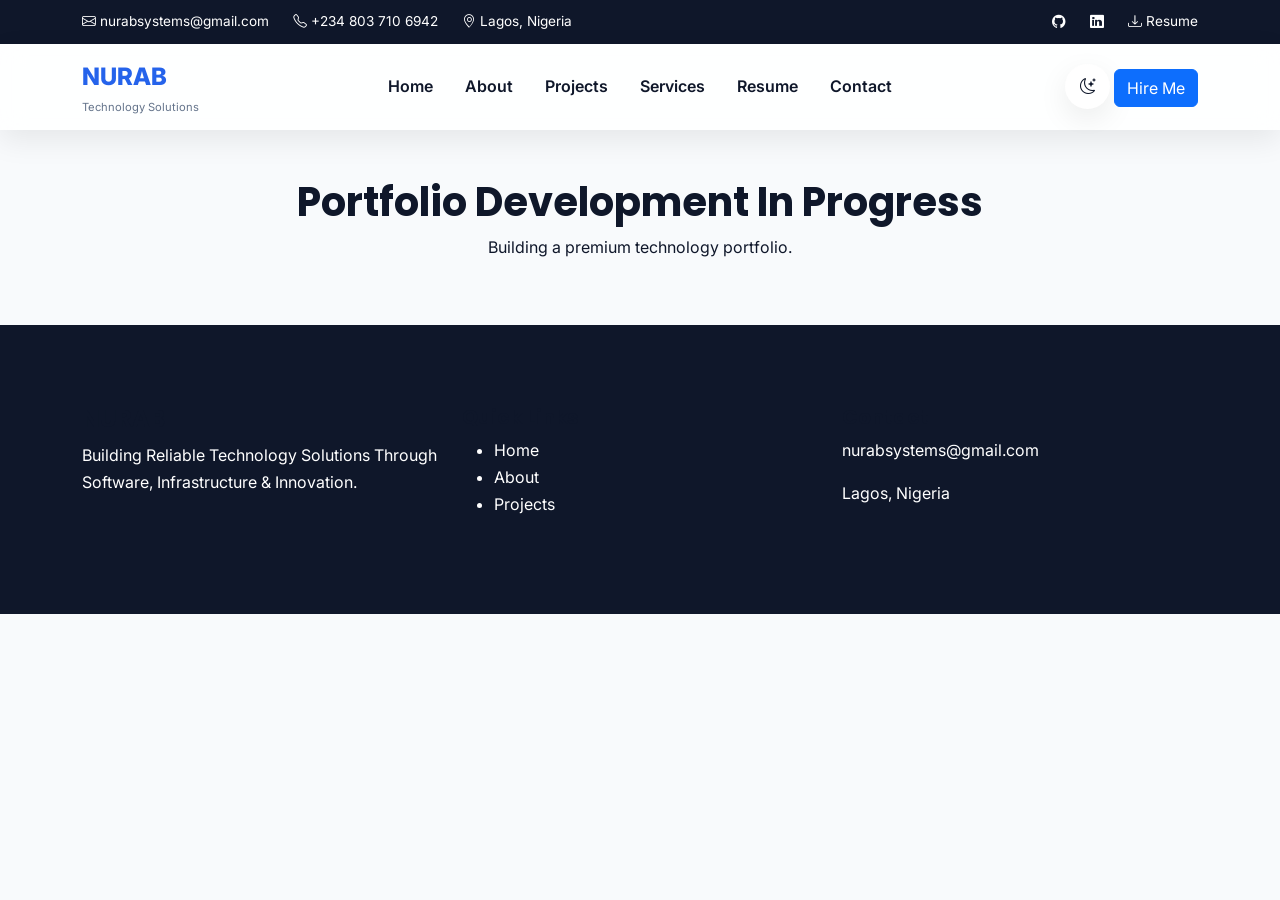
==== about.html @ 211ee0b7 "Created project folder and project files - index.html, abou.html projects.html, services.html, conta" ====
<!DOCTYPE html>
<html lang="en">

<head>

    <!-- Character Encoding -->
    <meta charset="UTF-8">

    <!-- Responsive -->
    <meta name="viewport" content="width=device-width, initial-scale=1.0">

    <!-- SEO -->
    <meta name="description"
          content="Nurudeen AbdulSalam Professional Portfolio">

    <meta name="author"
          content="Nurudeen AbdulSalam">

          <meta name="theme-color"
      content="#2563eb">

      <meta property="og:title"
      content="Nurudeen AbdulSalam Portfolio">

<meta property="og:description"
      content="Technology Consultant, IT Infrastructure Specialist and Web Developer">

<meta property="og:image"
      content="assets/images/profile-photo.jpg">

          <link rel="icon"
      type="image/png"
      href="assets/images/favicon.png">

    <!-- Page Title -->
    <title>NURAB Technology Solutions</title>

    <!-- Google Fonts -->
    <link rel="preconnect"
          href="https://fonts.googleapis.com">

    <link rel="preconnect"
          href="https://fonts.gstatic.com"
          crossorigin>

    <link href="https://fonts.googleapis.com/css2?family=Inter:wght@300;400;500;600;700&family=Poppins:wght@400;500;600;700;800&display=swap"
          rel="stylesheet">

    <!-- Bootstrap -->
    <link href="https://cdn.jsdelivr.net/npm/bootstrap@5.3.8/dist/css/bootstrap.min.css"
          rel="stylesheet">

    <!-- Bootstrap Icons -->
    <link href="https://cdn.jsdelivr.net/npm/bootstrap-icons@1.13.1/font/bootstrap-icons.css"
          rel="stylesheet">

    <!-- AOS -->
    <link href="https://unpkg.com/aos@2.3.4/dist/aos.css"
          rel="stylesheet">

    <!-- Custom CSS -->
    <link rel="stylesheet"
          href="assets/css/style.css">

</head>

<body>

      <div class="scroll-progress-container">

    <div class="scroll-progress-bar"
         id="scrollProgressBar"></div>

</div>

    <!-- HEADER GOES HERE -->
     <div class="top-bar d-none d-lg-block">

    <div class="container">

        <div class="top-bar-content">

            <div class="top-left">

                <span>
                    <i class="bi bi-envelope"></i>
                    nurabsystems@gmail.com
                </span>

                <span>
                    <i class="bi bi-telephone"></i>
                    +234 803 710 6942
                </span>

                <span>
                    <i class="bi bi-geo-alt"></i>
                    Lagos, Nigeria
                </span>

            </div>

            <div class="top-right">

                <a href="#">
                    <i class="bi bi-github"></i>
                </a>

                <a href="#">
                    <i class="bi bi-linkedin"></i>
                </a>

                <a href="assets/docs/Nurudeen-AbdulSalam-CV.pdf">

                    <i class="bi bi-download"></i>

                    Resume

                </a>

            </div>

        </div>

    </div>

</div>

<nav class="navbar navbar-expand-lg custom-navbar sticky-top">

    <div class="container">

        <!-- Logo -->

        <a class="navbar-brand"
           href="index.html">

            <span class="brand-main">
                NURAB
            </span>

            <span class="brand-sub">
                Technology Solutions
            </span>

        </a>

        <!-- Mobile Toggle -->

        <button class="navbar-toggler"
                type="button"
                data-bs-toggle="offcanvas"
                data-bs-target="#mobileMenu">

            <i class="bi bi-list"></i>

        </button>

        <!-- Desktop Menu -->

        <div class="collapse navbar-collapse">

            <ul class="navbar-nav mx-auto">

                <li class="nav-item">
                    <a href="index.html"
                       class="nav-link">
                        Home
                    </a>
                </li>

                <li class="nav-item">
                    <a href="about.html"
                       class="nav-link">
                        About
                    </a>
                </li>

                <li class="nav-item">
                    <a href="projects.html"
                       class="nav-link">
                        Projects
                    </a>
                </li>

                <li class="nav-item">
                    <a href="services.html"
                       class="nav-link">
                        Services
                    </a>
                </li>

                <li class="nav-item">
                    <a href="resume.html"
                       class="nav-link">
                        Resume
                    </a>
                </li>

                <li class="nav-item">
                    <a href="contact.html"
                       class="nav-link">
                        Contact
                    </a>
                </li>

            </ul>

            <!-- Right Actions -->

            <div class="navbar-actions">

                <button id="themeToggle"
                        class="theme-toggle-btn">

                    <i class="bi bi-moon-stars"></i>

                </button>

                <a href="contact.html"
                   class="btn btn-primary">

                    Hire Me

                </a>

            </div>

        </div>

    </div>

</nav>


<div class="offcanvas offcanvas-end"
     tabindex="-1"
     id="mobileMenu">

    <div class="offcanvas-header">

        <h5>NURAB</h5>

        <button type="button"
                class="btn-close"
                data-bs-dismiss="offcanvas">
        </button>

    </div>

    <div class="offcanvas-body">

        <ul class="navbar-nav">

            <li>
                <a href="index.html"
                   class="nav-link">
                    Home
                </a>
            </li>

            <li>
                <a href="about.html"
                   class="nav-link">
                    About
                </a>
            </li>

            <li>
                <a href="projects.html"
                   class="nav-link">
                    Projects
                </a>
            </li>

            <li>
                <a href="services.html"
                   class="nav-link">
                    Services
                </a>
            </li>

            <li>
                <a href="resume.html"
                   class="nav-link">
                    Resume
                </a>
            </li>

            <li>
                <a href="contact.html"
                   class="nav-link">
                    Contact
                </a>
            </li>

        </ul>

    </div>

</div>








    <main>

      <section class="py-5 text-center">

    <div class="container">

        <h1>Portfolio Development In Progress</h1>

        <p>
            Building a premium technology portfolio.
        </p>

    </div>

</section>

    </main>

    <!-- FOOTER GOES HERE -->

    <footer class="footer-section">

    <div class="container">

        <div class="row">

            <div class="col-lg-4">

                <h4>NURAB</h4>

                <p>

                    Building Reliable Technology
                    Solutions Through Software,
                    Infrastructure & Innovation.

                </p>

            </div>

            <div class="col-lg-4">

                <h5>Quick Links</h5>

                <ul>

                    <li><a href="index.html">Home</a></li>

                    <li><a href="about.html">About</a></li>

                    <li><a href="projects.html">Projects</a></li>

                </ul>

            </div>

            <div class="col-lg-4">

                <h5>Contact</h5>

                <p>nurabsystems@gmail.com</p>

                <p>Lagos, Nigeria</p>

            </div>

        </div>

    </div>

</footer>

    <!-- Bootstrap -->
    <script src="https://cdn.jsdelivr.net/npm/bootstrap@5.3.8/dist/js/bootstrap.bundle.min.js"></script>

    <!-- AOS -->
    <script src="https://unpkg.com/aos@2.3.4/dist/aos.js"></script>

    <!-- Main JS -->
    <script src="assets/js/portfolio-script.js"></script>

</body>

</html>
---- assets/css/style.css ----
/* ===================================
   RESET
=================================== */

*,
*::before,
*::after{
    margin:0;
    padding:0;
    box-sizing:border-box;
}

html{
    scroll-behavior:smooth;
}

body{
    overflow-x:hidden;
}


/* ===================================
   ROOT VARIABLES
=================================== */

:root{

    --primary:#2563eb;
    --secondary:#0ea5e9;
    --accent:#14b8a6;

    --bg:#f8fafc;
    --surface:#ffffff;

    --text:#0f172a;
    --muted:#64748b;

    --shadow:
    0 10px 30px rgba(0,0,0,.08);

    --transition:.3s ease;
}



/*DARK MODE */

[data-theme="dark"]{

    --primary:#3b82f6;
    --secondary:#38bdf8;
    --accent:#2dd4bf;

    --bg:#020617;
    --surface:#0f172a;

    --text:#f8fafc;
    --muted:#94a3b8;

    --shadow:
    0 10px 30px rgba(0,0,0,.35);
}



/*BODY STYLING*/

body{

    font-family:'Inter',sans-serif;

    background:var(--bg);

    color:var(--text);

    transition:.4s ease;

    line-height:1.7;
}


/*HEADINGS*/

h1,h2,h3,h4,h5,h6{

    font-family:'Poppins',sans-serif;

    font-weight:700;

    color:var(--text);
}



/*LINKS*/

a{

    text-decoration:none;

    transition:var(--transition);
}


/*SCROLL PROGRESS BAR*/

.scroll-progress-container{

    position:fixed;

    top:0;

    left:0;

    width:100%;

    height:4px;

    z-index:9999;
}

.scroll-progress-bar{

    width:0;

    height:100%;

    background:linear-gradient(
        90deg,
        var(--primary),
        var(--accent)
    );
}



/*TOP BAR*/

.top-bar{

    background:#0f172a;

    color:white;

    font-size:.85rem;

    padding:.65rem 0;
}

.top-bar-content{

    display:flex;

    justify-content:space-between;

    align-items:center;
}

.top-left,
.top-right{

    display:flex;

    gap:1.5rem;
}

.top-right a{

    color:white;
}


/*NAVBAR FOUNDATION*/

.custom-navbar{

    background:rgba(255,255,255,.85);

    backdrop-filter:blur(12px);

    box-shadow:var(--shadow);

    transition:.4s ease;
}


/*BRAND*/

.navbar-brand{

    display:flex;

    flex-direction:column;
}

.brand-main{

    font-size:1.5rem;

    font-weight:800;

    color:var(--primary);
}

.brand-sub{

    font-size:.7rem;

    color:var(--muted);
}


/* NAV LINKS*/

.nav-link{

    font-weight:600;

    color:var(--text);

    margin:0 .5rem;
}

.nav-link:hover{

    color:var(--primary);
}

/*THEME TOGGLE*/

.theme-toggle-btn{

    border:none;

    width:45px;

    height:45px;

    border-radius:50%;

    background:var(--surface);

    color:var(--text);

    box-shadow:var(--shadow);
}


/*FOOTER FOUNDATION*/

.footer-section{

    background:#0f172a;

    color:white;

    padding:5rem 0;
}

.footer-section a{

    color:white;
}
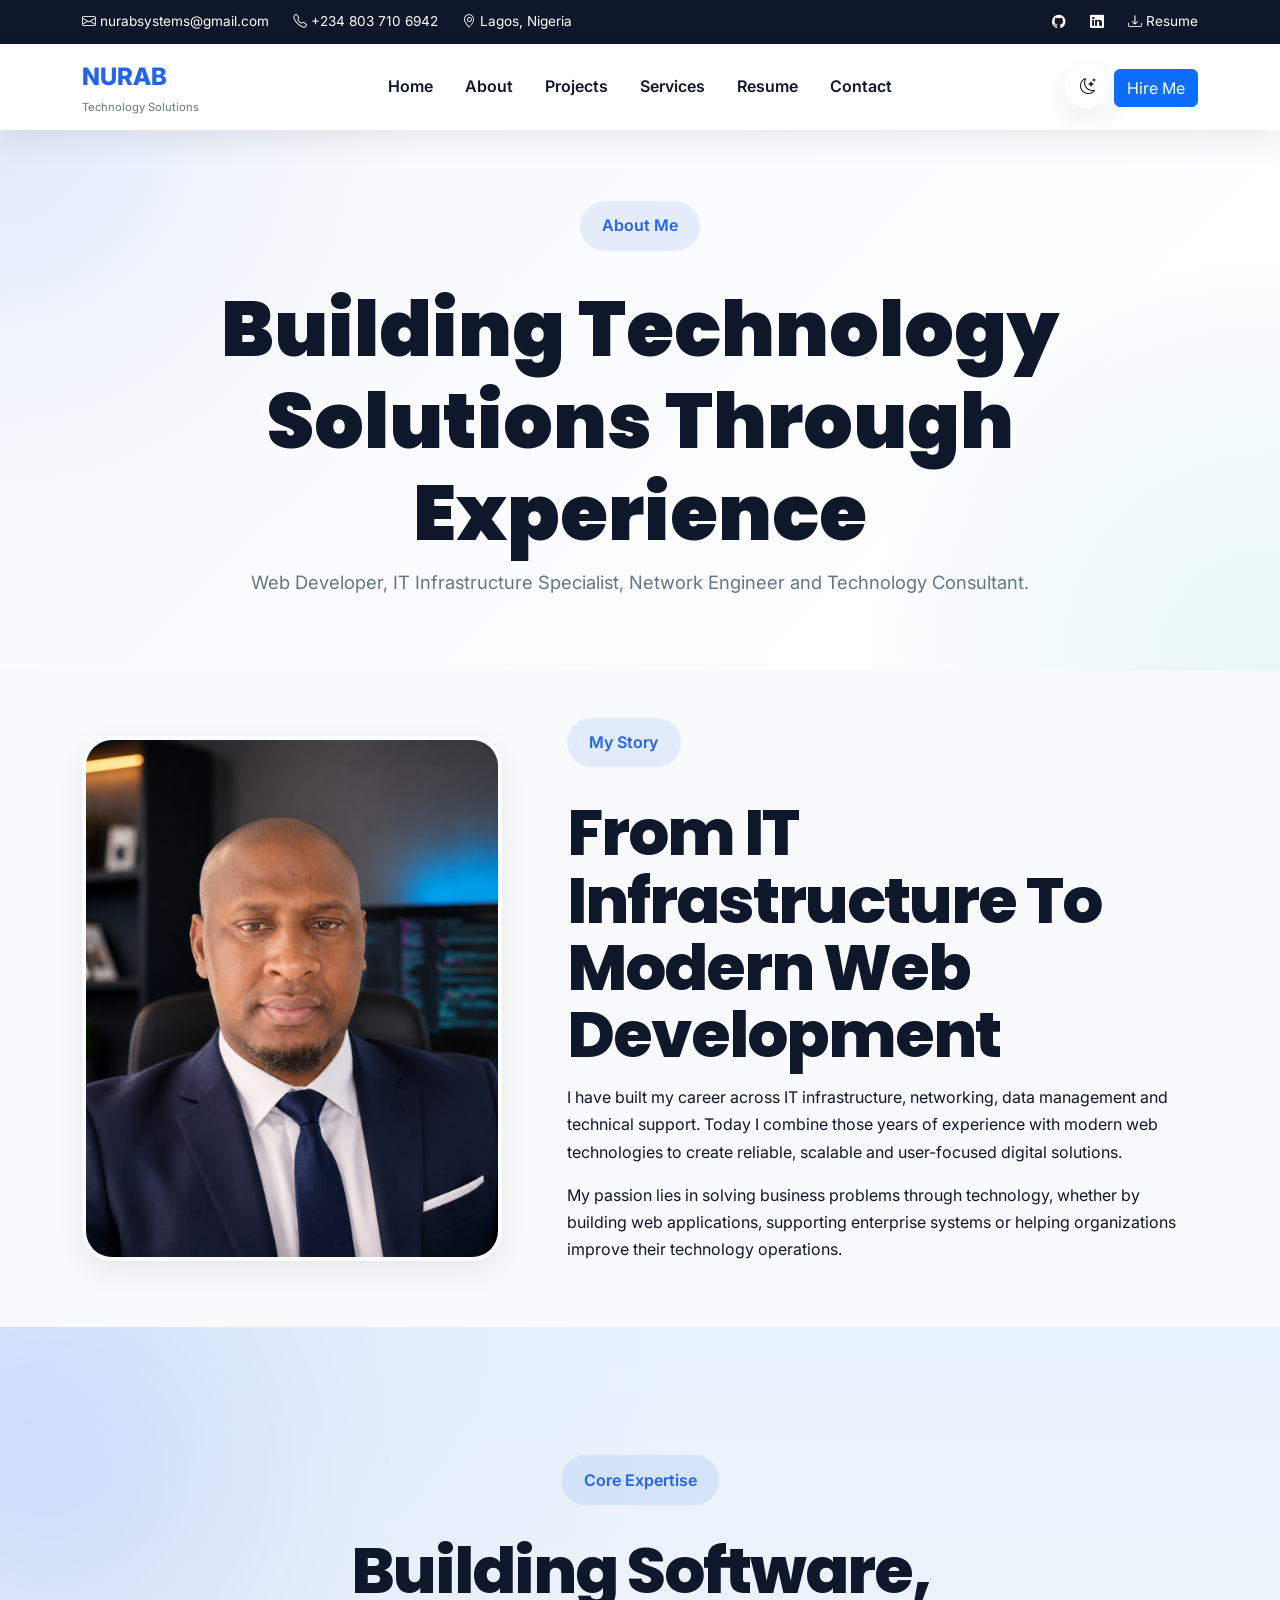
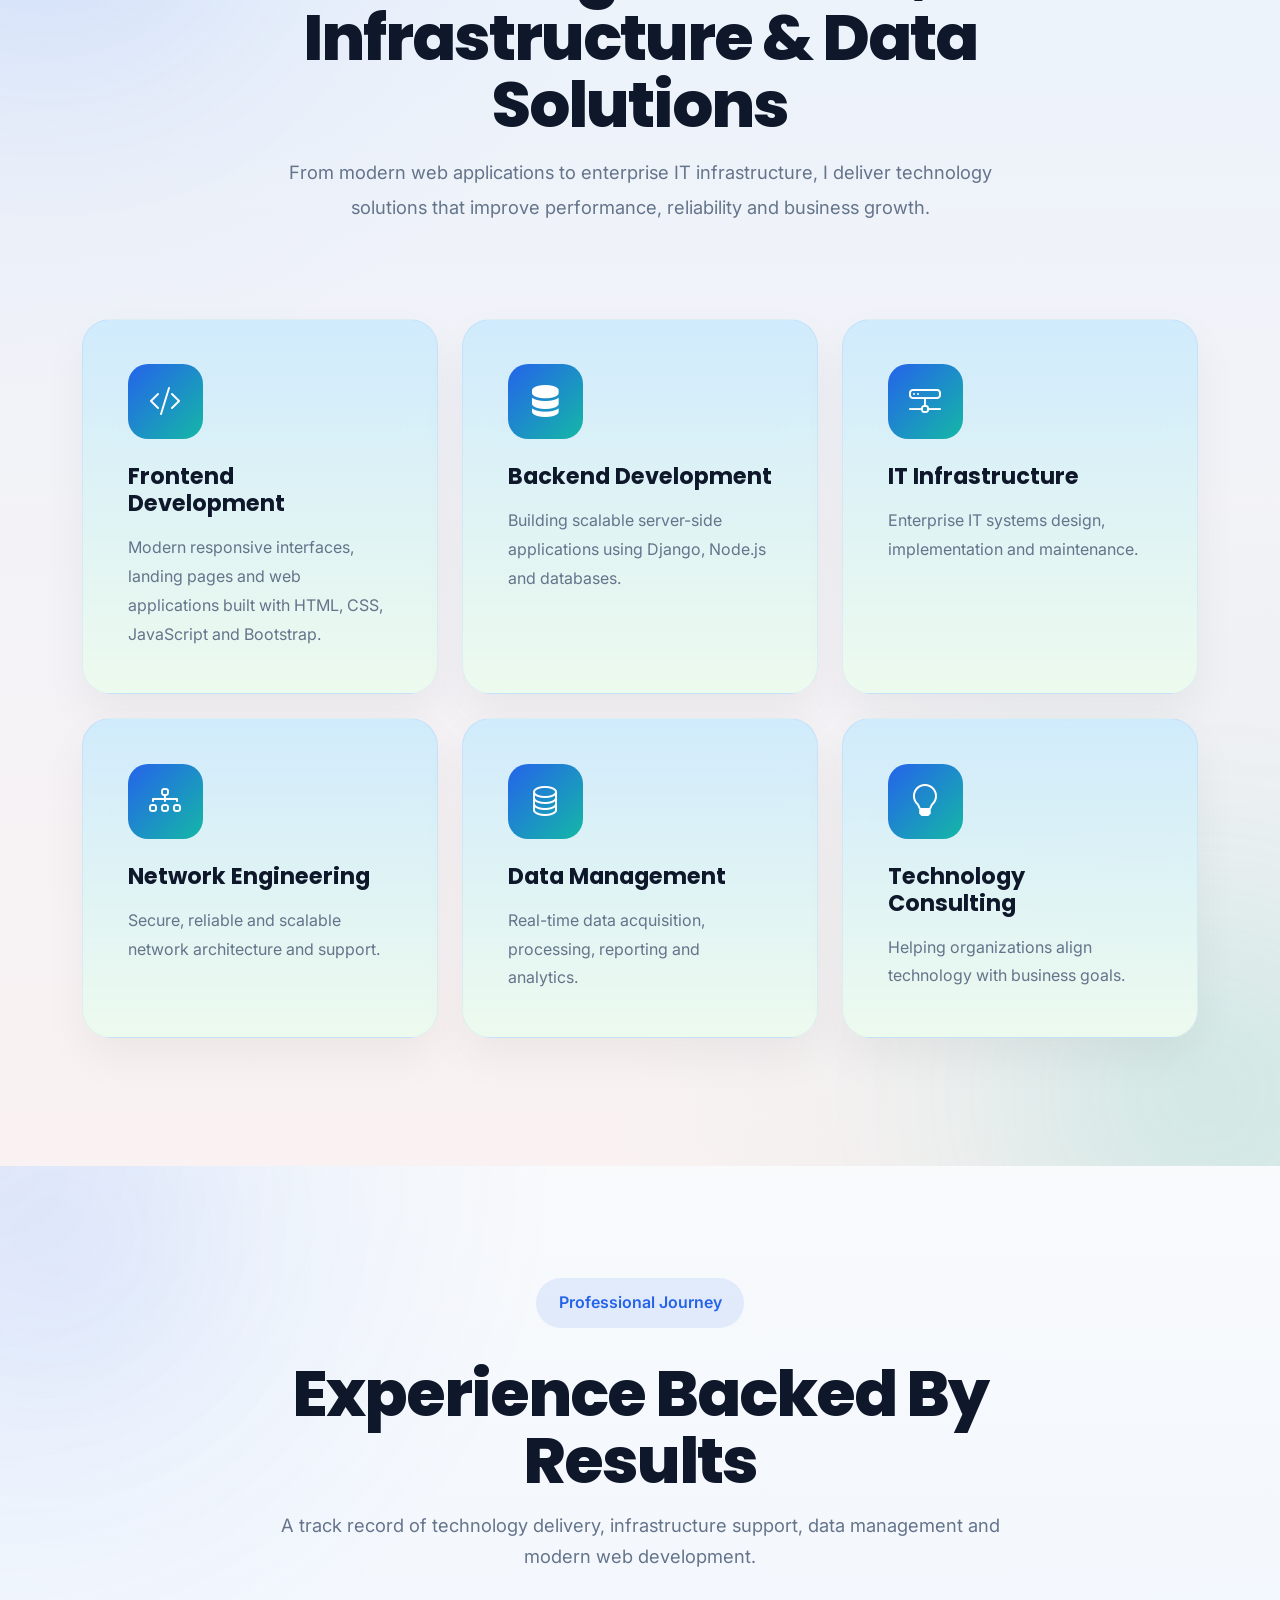
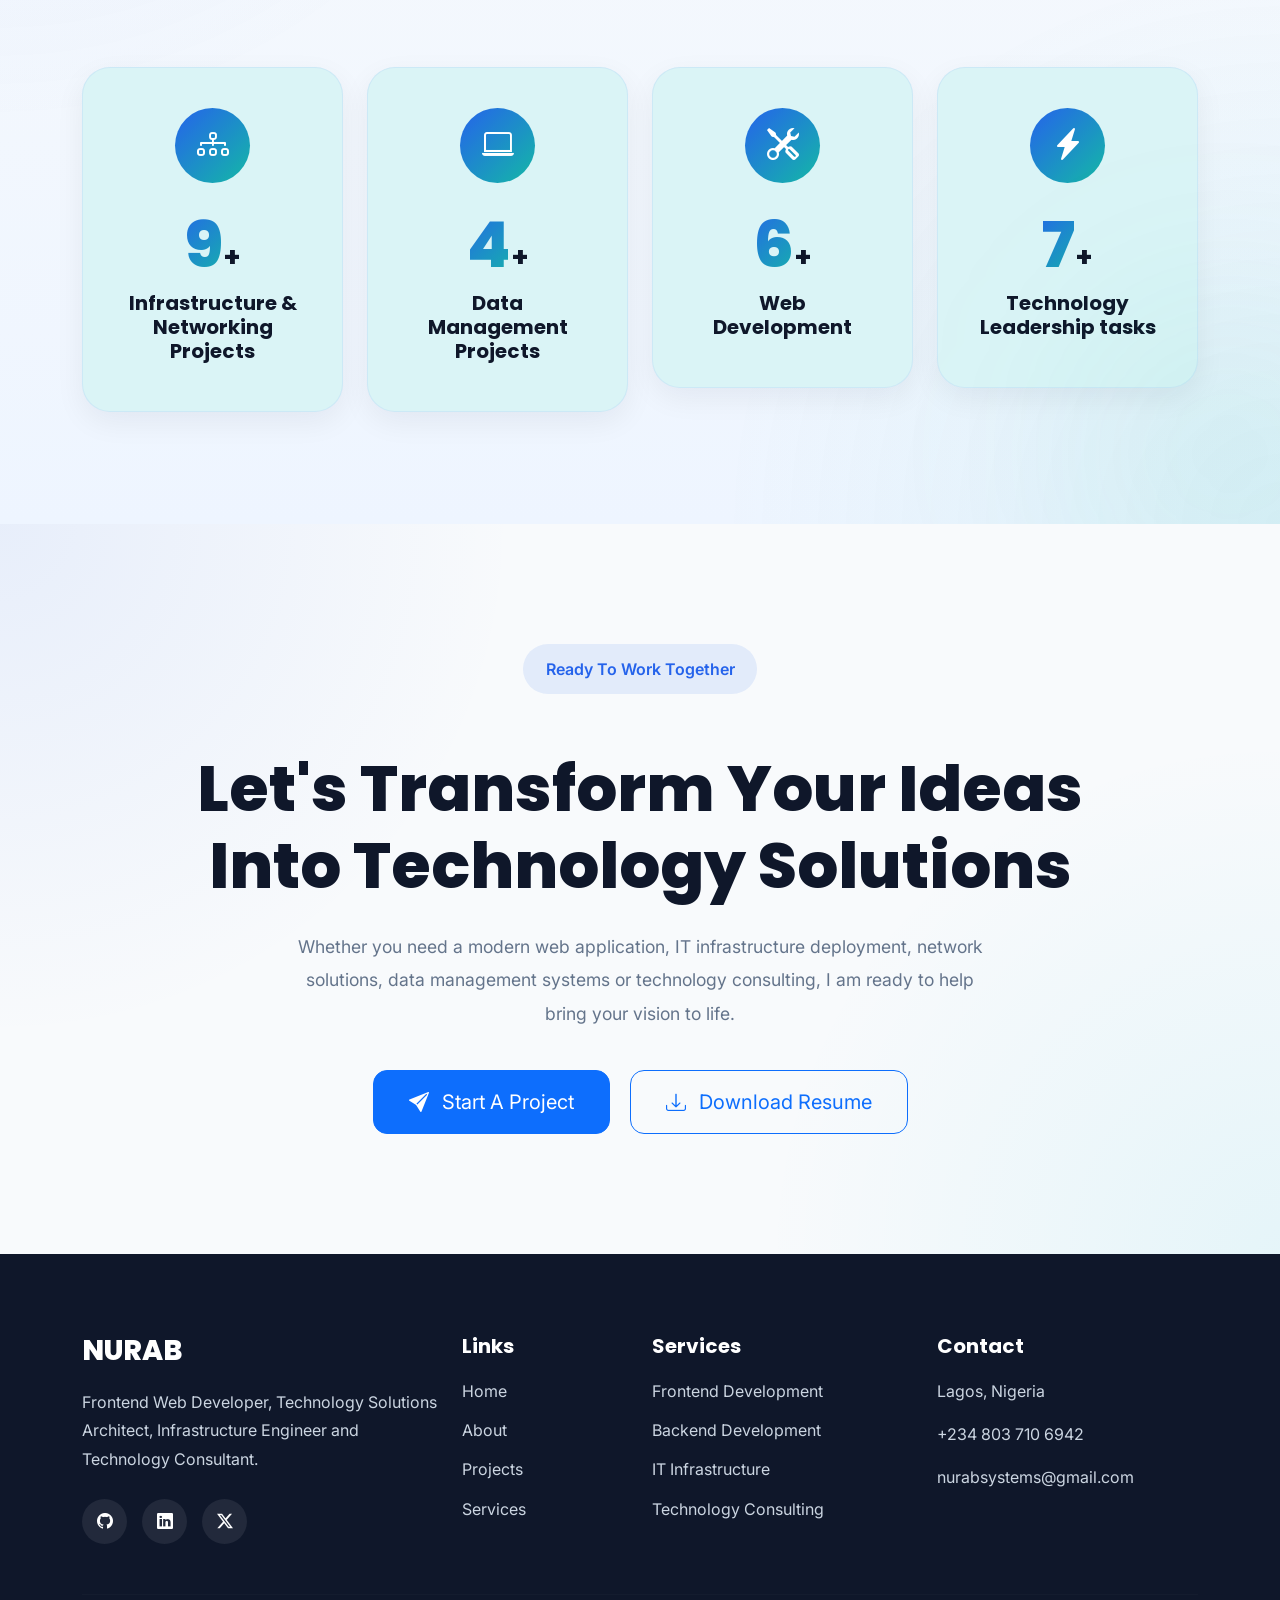
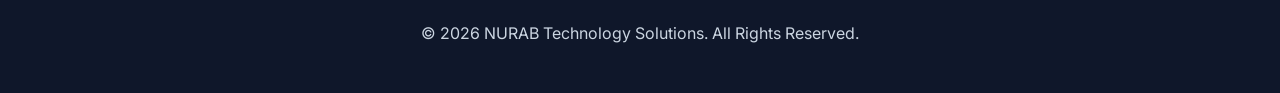
==== commit 47e4e2f9: "modified project files" ====
--- a/about.html
+++ b/about.html
@@ -1,382 +1,611 @@
- <!DOCTYPE html>
+<!doctype html>
 <html lang="en">
-
-<head>
-
+  <head>
     <!-- Character Encoding -->
-    <meta charset="UTF-8">
+    <meta charset="UTF-8" />
 
     <!-- Responsive -->
-    <meta name="viewport" content="width=device-width, initial-scale=1.0">
+    <meta name="viewport" content="width=device-width, initial-scale=1.0" />
 
     <!-- SEO -->
-    <meta name="description"
-          content="Nurudeen AbdulSalam Professional Portfolio">
-
-    <meta name="author"
-          content="Nurudeen AbdulSalam">
-
-          <meta name="theme-color"
-      content="#2563eb">
-
-      <meta property="og:title"
-      content="Nurudeen AbdulSalam Portfolio">
-
-<meta property="og:description"
-      content="Technology Consultant, IT Infrastructure Specialist and Web Developer">
-
-<meta property="og:image"
-      content="assets/images/profile-photo.jpg">
-
-          <link rel="icon"
-      type="image/png"
-      href="assets/images/favicon.png">
+    <meta
+      name="description"
+      content="Nurudeen AbdulSalam Professional Portfolio"
+    />
+    <meta name="author" content="Nurudeen AbdulSalam" />
+    <meta name="theme-color" content="#2563eb" />
+    <meta property="og:title" content="Nurudeen AbdulSalam Portfolio" />
+    <meta
+      property="og:description"
+      content="Technology Consultant, IT Infrastructure Specialist and Web Developer"
+    />
+    <meta property="og:image" content="assets/images/profile-photo.jpg" />
+    <link rel="icon" type="image/png" href="assets/images/favicon.png" />
 
     <!-- Page Title -->
     <title>NURAB Technology Solutions</title>
 
     <!-- Google Fonts -->
-    <link rel="preconnect"
-          href="https://fonts.googleapis.com">
-
-    <link rel="preconnect"
-          href="https://fonts.gstatic.com"
-          crossorigin>
-
-    <link href="https://fonts.googleapis.com/css2?family=Inter:wght@300;400;500;600;700&family=Poppins:wght@400;500;600;700;800&display=swap"
-          rel="stylesheet">
+    <link rel="preconnect" href="https://fonts.googleapis.com" />
+    <link rel="preconnect" href="https://fonts.gstatic.com" crossorigin />
+    <link
+      href="https://fonts.googleapis.com/css2?family=Inter:wght@300;400;500;600;700&family=Poppins:wght@400;500;600;700;800&display=swap"
+      rel="stylesheet"
+    />
 
     <!-- Bootstrap -->
-    <link href="https://cdn.jsdelivr.net/npm/bootstrap@5.3.8/dist/css/bootstrap.min.css"
-          rel="stylesheet">
+    <link
+      href="https://cdn.jsdelivr.net/npm/bootstrap@5.3.8/dist/css/bootstrap.min.css"
+      rel="stylesheet"
+    />
 
     <!-- Bootstrap Icons -->
-    <link href="https://cdn.jsdelivr.net/npm/bootstrap-icons@1.13.1/font/bootstrap-icons.css"
-          rel="stylesheet">
+    <link
+      href="https://cdn.jsdelivr.net/npm/bootstrap-icons@1.13.1/font/bootstrap-icons.css"
+      rel="stylesheet"
+    />
 
     <!-- AOS -->
-    <link href="https://unpkg.com/aos@2.3.4/dist/aos.css"
-          rel="stylesheet">
+    <link href="https://unpkg.com/aos@2.3.4/dist/aos.css" rel="stylesheet" />
 
     <!-- Custom CSS -->
-    <link rel="stylesheet"
-          href="assets/css/style.css">
-
-</head>
-
-<body>
-
-      <div class="scroll-progress-container">
-
-    <div class="scroll-progress-bar"
-         id="scrollProgressBar"></div>
+    <link rel="stylesheet" href="assets/css/style.css" />
+  </head>
+
+  <body>
+    <div class="scroll-progress-container">
+      <div class="scroll-progress-bar" id="scrollProgressBar"></div>
+    </div>
+
+    <!-- HEADER GOES HERE -->
+    <div class="top-bar d-none d-lg-block">
+      <div class="container">
+        <div class="top-bar-content">
+          <div class="top-left">
+            <span>
+              <i class="bi bi-envelope"></i>
+              nurabsystems@gmail.com
+            </span>
+            <span>
+              <i class="bi bi-telephone"></i>
+              +234 803 710 6942
+            </span>
+            <span>
+              <i class="bi bi-geo-alt"></i>
+              Lagos, Nigeria
+            </span>
+          </div>
+
+          <div class="top-right">
+            <a href="#"><i class="bi bi-github"></i></a>
+            <a href="#"><i class="bi bi-linkedin"></i></a>
+            <a href="assets/docs/Nurudeen-AbdulSalam-CV.pdf">
+              <i class="bi bi-download"></i>
+              Resume
+            </a>
+          </div>
+        </div>
+      </div>
+    </div>
+
+    <nav class="navbar navbar-expand-lg custom-navbar sticky-top">
+      <div class="container">
+        <!-- Logo -->
+        <a class="navbar-brand" href="index.html">
+          <span class="brand-main">NURAB</span>
+          <span class="brand-sub">Technology Solutions</span>
+        </a>
+
+        <!-- Mobile Toggle -->
+        <button
+          class="navbar-toggler"
+          type="button"
+          data-bs-toggle="offcanvas"
+          data-bs-target="#mobileMenu"
+        >
+          <i class="bi bi-list"></i>
+        </button>
+
+        <!-- Desktop Menu -->
+        <div class="collapse navbar-collapse">
+          <ul class="navbar-nav mx-auto">
+            <li class="nav-item">
+              <a href="index.html" class="nav-link">Home</a>
+            </li>
+            <li class="nav-item">
+              <a href="about.html" class="nav-link">About</a>
+            </li>
+            <li class="nav-item">
+              <a href="projects.html" class="nav-link">Projects</a>
+            </li>
+            <li class="nav-item">
+              <a href="services.html" class="nav-link">Services</a>
+            </li>
+            <li class="nav-item">
+              <a href="resume.html" class="nav-link">Resume</a>
+            </li>
+            <li class="nav-item">
+              <a href="contact.html" class="nav-link">Contact</a>
+            </li>
+          </ul>
+
+          <!-- Right Actions -->
+          <div class="navbar-actions">
+            <button id="themeToggle" class="theme-toggle-btn">
+              <i class="bi bi-moon-stars"></i>
+            </button>
+            <a href="contact.html" class="btn btn-primary">Hire Me</a>
+          </div>
+        </div>
+      </div>
+    </nav>
+
+    <div class="offcanvas offcanvas-end" tabindex="-1" id="mobileMenu">
+      <div class="offcanvas-header">
+        <h5>NURAB</h5>
+        <button
+          type="button"
+          class="btn-close"
+          data-bs-dismiss="offcanvas"
+        ></button>
+      </div>
+
+      <div class="offcanvas-body">
+        <ul class="navbar-nav">
+          <li><a href="index.html" class="nav-link">Home</a></li>
+          <li><a href="about.html" class="nav-link">About</a></li>
+          <li><a href="projects.html" class="nav-link">Projects</a></li>
+          <li><a href="services.html" class="nav-link">Services</a></li>
+          <li><a href="resume.html" class="nav-link">Resume</a></li>
+          <li><a href="contact.html" class="nav-link">Contact</a></li>
+        </ul>
+      </div>
+    </div>
+
+    <main>
+      <section class="page-hero">
+        <div class="container text-center">
+          <span class="section-badge"> About Me </span>
+
+          <h1 class="page-title">
+            Building Technology Solutions Through Experience
+          </h1>
+
+          <p class="page-subtitle">
+            Web Developer, IT Infrastructure Specialist, Network Engineer and
+            Technology Consultant.
+          </p>
+        </div>
+      </section>
+
+      <section class="about-story py-5">
+        <div class="container">
+          <div class="row align-items-center g-5">
+            <div class="col-lg-5">
+              <img
+                src="assets/images/profile-photo.png"
+                class="img-fluid hero-image"
+                alt="Nurudeen AbdulSalam"
+              />
+            </div>
+
+            <div class="col-lg-7">
+              <span class="section-badge"> My Story </span>
+
+              <h2 class="section-title">
+                From IT Infrastructure To Modern Web Development
+              </h2>
+
+              <p>
+                I have built my career across IT infrastructure, networking,
+                data management and technical support. Today I combine those
+                years of experience with modern web technologies to create
+                reliable, scalable and user-focused digital solutions.
+              </p>
+
+              <p>
+                My passion lies in solving business problems through technology,
+                whether by building web applications, supporting enterprise
+                systems or helping organizations improve their technology
+                operations.
+              </p>
+            </div>
+          </div>
+        </div>
+      </section>
+
+
+
+      <!-- FEATURED EXPERTISE -->
+      <section class="expertise-section" id="expertise">
+        <div class="expertise-bg-circle circle-1"></div>
+        <div class="expertise-bg-circle circle-2"></div>
+        <div class="container">
+          <div class="section-header text-center">
+            <span class="section-badge">Core Expertise</span>
+
+            <h2 class="section-title">
+              Building Software, Infrastructure & Data Solutions
+            </h2>
+
+            <p class="section-description">
+              From modern web applications to enterprise IT infrastructure, I
+              deliver technology solutions that improve performance, reliability
+              and business growth.
+            </p>
+          </div>
+
+          <div class="row g-4 mt-4">
+            <!-- Card 1 -->
+            <div class="col-lg-4 col-md-6">
+              <div
+                class="expertise-card reveal-card"
+                data-aos="fade-up"
+                data-aos-delay="100"
+              >
+                <div class="expertise-icon">
+                  <i class="bi bi-code-slash"></i>
+                </div>
+
+                <h4>Frontend Development</h4>
+
+                <p>
+                  Modern responsive interfaces, landing pages and web
+                  applications built with HTML, CSS, JavaScript and Bootstrap.
+                </p>
+
+                <div class="card-number">01</div>
+              </div>
+            </div>
+
+            <!-- Card 2 -->
+            <div class="col-lg-4 col-md-6">
+              <div
+                class="expertise-card reveal-card"
+                data-aos="fade-up"
+                data-aos-delay="200"
+              >
+                <div class="expertise-icon">
+                  <i class="bi bi-server"></i>
+                </div>
+
+                <h4>Backend Development</h4>
+
+                <p>
+                  Building scalable server-side applications using Django,
+                  Node.js and databases.
+                </p>
+
+                <div class="card-number">02</div>
+              </div>
+            </div>
+
+            <!-- Card 3 -->
+            <div class="col-lg-4 col-md-6">
+              <div
+                class="expertise-card reveal-card"
+                data-aos="fade-up"
+                data-aos-delay="300"
+              >
+                <div class="expertise-icon">
+                  <i class="bi bi-hdd-network"></i>
+                </div>
+
+                <h4>IT Infrastructure</h4>
+
+                <p>
+                  Enterprise IT systems design, implementation and maintenance.
+                </p>
+
+                <div class="card-number">03</div>
+              </div>
+            </div>
+
+            <!-- Card 4 -->
+            <div class="col-lg-4 col-md-6">
+              <div
+                class="expertise-card reveal-card"
+                data-aos="fade-up"
+                data-aos-delay="400"
+              >
+                <div class="expertise-icon">
+                  <i class="bi bi-diagram-3"></i>
+                </div>
+
+                <h4>Network Engineering</h4>
+
+                <p>
+                  Secure, reliable and scalable network architecture and
+                  support.
+                </p>
+
+                <div class="card-number">04</div>
+              </div>
+            </div>
+
+            <!-- Card 5 -->
+            <div class="col-lg-4 col-md-6">
+              <div
+                class="expertise-card reveal-card"
+                data-aos="fade-up"
+                data-aos-delay="500"
+              >
+                <div class="expertise-icon">
+                  <i class="bi bi-database"></i>
+                </div>
+
+                <h4>Data Management</h4>
+
+                <p>
+                  Real-time data acquisition, processing, reporting and
+                  analytics.
+                </p>
+
+                <div class="card-number">05</div>
+              </div>
+            </div>
+
+            <!-- Card 6 -->
+            <div class="col-lg-4 col-md-6">
+              <div
+                class="expertise-card reveal-card"
+                data-aos="fade-up"
+                data-aos-delay="600"
+              >
+                <div class="expertise-icon">
+                  <i class="bi bi-lightbulb"></i>
+                </div>
+
+                <h4>Technology Consulting</h4>
+
+                <p>
+                  Helping organizations align technology with business goals.
+                </p>
+
+                <div class="card-number">06</div>
+              </div>
+            </div>
+          </div>
+        </div>
+      </section>
+
+
+
+       <!-- =====================================
+     PROFESSIONAL JOURNEY
+===================================== -->
+
+      <section class="career-highlights">
+        <div class="container">
+          <div class="section-header text-center">
+            <span class="section-badge"> Professional Journey </span>
+
+            <h2 class="section-title">Experience Backed By Results</h2>
+
+            <p class="section-subtitle">
+              A track record of technology delivery, infrastructure support,
+              data management and modern web development.
+            </p>
+          </div>
+
+          <div class="row g-4 mt-5">
+            <!-- CARD 1 -->
+
+          <div class="col-lg-3 col-md-6">
+
+    <div class="highlight-card reveal-card">
+
+        <div class="highlight-icon">
+            <i class="bi bi-diagram-3"></i>
+        </div>
+
+        <h3>
+            <span class="counter" data-target="25">0</span><span>+</span>
+        </h3>
+
+        <h5>Infrastructure & Networking Projects</h5>
+
+    </div>
 
 </div>
-
-    <!-- HEADER GOES HERE -->
-     <div class="top-bar d-none d-lg-block">
+            <!-- CARD 2 -->
+
+            
+            <div class="col-lg-3 col-md-6">
+
+    <div class="highlight-card reveal-card">
+
+        <div class="highlight-icon">
+           <i class="bi bi-laptop"></i>
+        </div>
+
+        <h3>
+            <span class="counter" data-target="10">0</span><span>+</span>
+        </h3>
+
+        <h5>Data Management Projects</h5>
+
+    </div>
+
+</div>
+
+            <!-- CARD 3 -->
+
+            <div class="col-lg-3 col-md-6">
+
+    <div class="highlight-card reveal-card">
+
+        <div class="highlight-icon">
+            <i class="bi bi-tools"></i>
+        </div>
+
+        <h3>
+            <span class="counter" data-target="15">0</span><span>+</span>
+        </h3>
+
+        <h5>Web Development</h5>
+
+    </div>
+
+</div>
+            <!-- CARD 4 -->
+
+            <div class="col-lg-3 col-md-6">
+
+    <div class="highlight-card reveal-card">
+
+        <div class="highlight-icon">
+            <i class="bi bi-lightning-charge-fill"></i>
+        </div>
+
+        <h3>
+            <span class="counter" data-target="20">0</span><span>+</span>
+        </h3>
+
+        <h5>Technology Leadership tasks</h5>
+
+    </div>
+
+</div>
+
+
+
+
+          </div>
+        </div>
+      </section>
+
+
+
+      
+<section class="cta-section">
 
     <div class="container">
 
-        <div class="top-bar-content">
-
-            <div class="top-left">
-
-                <span>
-                    <i class="bi bi-envelope"></i>
-                    nurabsystems@gmail.com
-                </span>
-
-                <span>
-                    <i class="bi bi-telephone"></i>
-                    +234 803 710 6942
-                </span>
-
-                <span>
-                    <i class="bi bi-geo-alt"></i>
-                    Lagos, Nigeria
-                </span>
-
-            </div>
-
-            <div class="top-right">
-
-                <a href="#">
-                    <i class="bi bi-github"></i>
+        <div class="cta-wrapper reveal-card">
+
+            <span class="section-badge">
+                Ready To Work Together
+            </span>
+
+            <h2 class="cta-title">
+                Let's Transform Your Ideas
+                Into Technology Solutions
+            </h2>
+
+            <p class="cta-text">
+                Whether you need a modern web application,
+                IT infrastructure deployment, network solutions,
+                data management systems or technology consulting,
+                I am ready to help bring your vision to life.
+            </p>
+
+            <div class="cta-buttons">
+
+                <a href="contact.html" class="btn btn-primary btn-lg">
+                    <i class="bi bi-send-fill me-2"></i>
+                    Start A Project
                 </a>
 
-                <a href="#">
-                    <i class="bi bi-linkedin"></i>
+                <a href="resume.html" class="btn btn-outline-primary btn-lg">
+                    <i class="bi bi-download me-2"></i>
+                    Download Resume
                 </a>
 
-                <a href="assets/docs/Nurudeen-AbdulSalam-CV.pdf">
-
-                    <i class="bi bi-download"></i>
-
-                    Resume
-
-                </a>
-
-            </div>
-
-        </div>
-
-    </div>
-
-</div>
-
-<nav class="navbar navbar-expand-lg custom-navbar sticky-top">
-
-    <div class="container">
-
-        <!-- Logo -->
-
-        <a class="navbar-brand"
-           href="index.html">
-
-            <span class="brand-main">
-                NURAB
-            </span>
-
-            <span class="brand-sub">
-                Technology Solutions
-            </span>
-
-        </a>
-
-        <!-- Mobile Toggle -->
-
-        <button class="navbar-toggler"
-                type="button"
-                data-bs-toggle="offcanvas"
-                data-bs-target="#mobileMenu">
-
-            <i class="bi bi-list"></i>
-
-        </button>
-
-        <!-- Desktop Menu -->
-
-        <div class="collapse navbar-collapse">
-
-            <ul class="navbar-nav mx-auto">
-
-                <li class="nav-item">
-                    <a href="index.html"
-                       class="nav-link">
-                        Home
-                    </a>
-                </li>
-
-                <li class="nav-item">
-                    <a href="about.html"
-                       class="nav-link">
-                        About
-                    </a>
-                </li>
-
-                <li class="nav-item">
-                    <a href="projects.html"
-                       class="nav-link">
-                        Projects
-                    </a>
-                </li>
-
-                <li class="nav-item">
-                    <a href="services.html"
-                       class="nav-link">
-                        Services
-                    </a>
-                </li>
-
-                <li class="nav-item">
-                    <a href="resume.html"
-                       class="nav-link">
-                        Resume
-                    </a>
-                </li>
-
-                <li class="nav-item">
-                    <a href="contact.html"
-                       class="nav-link">
-                        Contact
-                    </a>
-                </li>
-
+            </div>
+
+        </div>
+
+    </div>
+
+</section>
+
+
+
+    </main>
+
+    <!-- FOOTER GOES HERE -->
+
+    <footer class="footer">
+      <div class="container">
+        <div class="row gy-5">
+          <!-- Brand -->
+
+          <div class="col-lg-4">
+            <h3 class="footer-logo">NURAB</h3>
+
+            <p class="footer-desc">
+              Frontend Web Developer, Technology Solutions Architect,
+              Infrastructure Engineer and Technology Consultant.
+            </p>
+
+            <div class="footer-social">
+              <a href="#">
+                <i class="bi bi-github"></i>
+              </a>
+
+              <a href="#">
+                <i class="bi bi-linkedin"></i>
+              </a>
+
+              <a href="#">
+                <i class="bi bi-twitter-x"></i>
+              </a>
+            </div>
+          </div>
+
+          <!-- Quick Links -->
+
+          <div class="col-lg-2">
+            <h5>Links</h5>
+
+            <ul>
+              <li><a href="index.html">Home</a></li>
+
+              <li><a href="about.html">About</a></li>
+
+              <li><a href="projects.html">Projects</a></li>
+
+              <li><a href="services.html">Services</a></li>
             </ul>
-
-            <!-- Right Actions -->
-
-            <div class="navbar-actions">
-
-                <button id="themeToggle"
-                        class="theme-toggle-btn">
-
-                    <i class="bi bi-moon-stars"></i>
-
-                </button>
-
-                <a href="contact.html"
-                   class="btn btn-primary">
-
-                    Hire Me
-
-                </a>
-
-            </div>
-
-        </div>
-
-    </div>
-
-</nav>
-
-
-<div class="offcanvas offcanvas-end"
-     tabindex="-1"
-     id="mobileMenu">
-
-    <div class="offcanvas-header">
-
-        <h5>NURAB</h5>
-
-        <button type="button"
-                class="btn-close"
-                data-bs-dismiss="offcanvas">
-        </button>
-
-    </div>
-
-    <div class="offcanvas-body">
-
-        <ul class="navbar-nav">
-
-            <li>
-                <a href="index.html"
-                   class="nav-link">
-                    Home
-                </a>
-            </li>
-
-            <li>
-                <a href="about.html"
-                   class="nav-link">
-                    About
-                </a>
-            </li>
-
-            <li>
-                <a href="projects.html"
-                   class="nav-link">
-                    Projects
-                </a>
-            </li>
-
-            <li>
-                <a href="services.html"
-                   class="nav-link">
-                    Services
-                </a>
-            </li>
-
-            <li>
-                <a href="resume.html"
-                   class="nav-link">
-                    Resume
-                </a>
-            </li>
-
-            <li>
-                <a href="contact.html"
-                   class="nav-link">
-                    Contact
-                </a>
-            </li>
-
-        </ul>
-
-    </div>
-
-</div>
-
-
-
-
-
-
-
-
-    <main>
-
-      <section class="py-5 text-center">
-
-    <div class="container">
-
-        <h1>Portfolio Development In Progress</h1>
-
-        <p>
-            Building a premium technology portfolio.
-        </p>
-
-    </div>
-
-</section>
-
-    </main>
-
-    <!-- FOOTER GOES HERE -->
-
-    <footer class="footer-section">
-
-    <div class="container">
-
-        <div class="row">
-
-            <div class="col-lg-4">
-
-                <h4>NURAB</h4>
-
-                <p>
-
-                    Building Reliable Technology
-                    Solutions Through Software,
-                    Infrastructure & Innovation.
-
-                </p>
-
-            </div>
-
-            <div class="col-lg-4">
-
-                <h5>Quick Links</h5>
-
-                <ul>
-
-                    <li><a href="index.html">Home</a></li>
-
-                    <li><a href="about.html">About</a></li>
-
-                    <li><a href="projects.html">Projects</a></li>
-
-                </ul>
-
-            </div>
-
-            <div class="col-lg-4">
-
-                <h5>Contact</h5>
-
-                <p>nurabsystems@gmail.com</p>
-
-                <p>Lagos, Nigeria</p>
-
-            </div>
-
-        </div>
-
-    </div>
-
-</footer>
+          </div>
+
+          <!-- Services -->
+
+          <div class="col-lg-3">
+            <h5>Services</h5>
+
+            <ul>
+              <li>Frontend Development</li>
+
+              <li>Backend Development</li>
+
+              <li>IT Infrastructure</li>
+
+              <li>Technology Consulting</li>
+            </ul>
+          </div>
+
+          <!-- Contact -->
+
+          <div class="col-lg-3">
+            <h5>Contact</h5>
+
+            <p>Lagos, Nigeria</p>
+
+            <p>+234 803 710 6942</p>
+
+            <p>nurabsystems@gmail.com</p>
+          </div>
+        </div>
+
+        <hr />
+
+        <div class="footer-bottom">
+          <p>© 2026 NURAB Technology Solutions. All Rights Reserved.</p>
+        </div>
+      </div>
+    </footer>
 
     <!-- Bootstrap -->
     <script src="https://cdn.jsdelivr.net/npm/bootstrap@5.3.8/dist/js/bootstrap.bundle.min.js"></script>
@@ -386,7 +615,5 @@
 
     <!-- Main JS -->
     <script src="assets/js/portfolio-script.js"></script>
-
-</body>
-
-</html>+  </body>
+</html>
--- a/assets/css/style.css
+++ b/assets/css/style.css
@@ -1,112 +1,1368 @@
  /* ===================================
-   RESET
+   RESET & FOUNDATION
 =================================== */
 
 *,
 *::before,
-*::after{
-    margin:0;
-    padding:0;
-    box-sizing:border-box;
-}
-
-html{
-    scroll-behavior:smooth;
-}
-
-body{
-    overflow-x:hidden;
-}
-
+*::after {
+  margin: 0;
+  padding: 0;
+  box-sizing: border-box;
+}
+
+html {
+  scroll-behavior: smooth;
+}
+
+body {
+  overflow-x: hidden;
+  font-family: "Inter", sans-serif;
+  background: var(--bg);
+  color: var(--text);
+  transition: 0.4s ease;
+  line-height: 1.7;
+}
 
 /* ===================================
    ROOT VARIABLES
 =================================== */
 
-:root{
-
-    --primary:#2563eb;
-    --secondary:#0ea5e9;
-    --accent:#14b8a6;
-
-    --bg:#f8fafc;
-    --surface:#ffffff;
-
-    --text:#0f172a;
-    --muted:#64748b;
-
-    --shadow:
-    0 10px 30px rgba(0,0,0,.08);
-
-    --transition:.3s ease;
-}
-
-
-
-/*DARK MODE */
-
-[data-theme="dark"]{
-
-    --primary:#3b82f6;
-    --secondary:#38bdf8;
-    --accent:#2dd4bf;
-
-    --bg:#020617;
-    --surface:#0f172a;
-
-    --text:#f8fafc;
-    --muted:#94a3b8;
-
-    --shadow:
-    0 10px 30px rgba(0,0,0,.35);
-}
-
-
-
-/*BODY STYLING*/
-
-body{
-
-    font-family:'Inter',sans-serif;
-
-    background:var(--bg);
-
-    color:var(--text);
-
+:root {
+  --primary: #2563eb;
+  --secondary: #0ea5e9;
+  --accent: #14b8a6;
+  --bg: #f8fafc;
+  --surface: #ffffff;
+  --text: #0f172a;
+  --muted: #64748b;
+  --shadow: 0 10px 30px rgba(0, 0, 0, 0.08);
+  --transition: 0.3s ease;
+}
+
+/* DARK MODE */
+[data-theme="dark"] {
+  --primary: #3b82f6;
+  --secondary: #38bdf8;
+  --accent: #2dd4bf;
+  --bg: #020617;
+  --surface: #0f172a;
+  --text: #f8fafc;
+  --muted: #94a3b8;
+  --shadow: 0 10px 30px rgba(0, 0, 0, 0.35);
+}
+
+/* HEADINGS */
+h1,
+h2,
+h3,
+h4,
+h5,
+h6 {
+  font-family: "Poppins", sans-serif;
+  font-weight: 700;
+  color: var(--text);
+}
+
+/* LINKS */
+a {
+  text-decoration: none;
+  transition: var(--transition);
+}
+
+/* SCROLL PROGRESS BAR */
+.scroll-progress-container {
+  position: fixed;
+  top: 0;
+  left: 0;
+  width: 100%;
+  height: 4px;
+  z-index: 9999;
+}
+
+.scroll-progress-bar {
+  width: 0;
+  height: 100%;
+  background: linear-gradient(90deg, var(--primary), var(--accent));
+}
+
+/* TOP BAR */
+.top-bar {
+  background: #0f172a;
+  color: white;
+  font-size: 0.85rem;
+  padding: 0.65rem 0;
+}
+
+.top-bar-content {
+  display: flex;
+  justify-content: space-between;
+  align-items: center;
+}
+
+.top-left,
+.top-right {
+  display: flex;
+  gap: 1.5rem;
+}
+
+.top-right a {
+  color: white;
+}
+
+/* NAVBAR FOUNDATION */
+
+/*
+.custom-navbar {
+  background: rgba(255, 255, 255, 0.85);
+  backdrop-filter: blur(12px);
+  box-shadow: var(--shadow);
+  transition: 0.4s ease;
+}
+*/
+
+.custom-navbar{
+
+    background:var(--surface);
+
+    backdrop-filter:blur(12px);
+
+    box-shadow:var(--shadow);
+}
+
+/* BRAND */
+.navbar-brand {
+  display: flex;
+  flex-direction: column;
+}
+
+.brand-main {
+  font-size: 1.5rem;
+  font-weight: 800;
+  color: var(--primary);
+}
+
+.brand-sub {
+  font-size: 0.7rem;
+  color: var(--muted);
+}
+
+/* NAV LINKS */
+.nav-link {
+  font-weight: 600;
+  color: var(--text);
+  margin: 0 0.5rem;
+}
+
+.nav-link:hover {
+  color: var(--primary);
+}
+
+/* THEME TOGGLE */
+.theme-toggle-btn {
+  border: none;
+  width: 45px;
+  height: 45px;
+  border-radius: 50%;
+  background: var(--surface);
+  color: var(--text);
+  box-shadow: var(--shadow);
+}
+
+/* FOOTER FOUNDATION */
+.footer-section {
+  background: #0f172a;
+  color: white;
+  padding: 5rem 0;
+}
+
+.footer-section a {
+  color: white;
+}
+
+/* ===================================
+   HERO SECTION
+=================================== */
+
+.hero-section {
+  min-height: 100vh;
+  display: flex;
+  align-items: center;
+  position: relative;
+  overflow: hidden;
+  background:
+    radial-gradient(
+      circle at top left,
+      rgba(37, 99, 235, 0.15),
+      transparent 30%
+    ),
+    radial-gradient(
+      circle at bottom right,
+      rgba(20, 184, 166, 0.15),
+      transparent 30%
+    ),
+    linear-gradient(135deg, var(--bg), var(--surface));
+}
+
+.hero-orb {
+  position: absolute;
+  border-radius: 50%;
+  filter: blur(90px);
+  opacity: 0.25;
+  animation: floatOrb 12s infinite ease-in-out;
+}
+
+.orb-1 {
+  width: 250px;
+  height: 250px;
+  background: #2563eb;
+  top: 5%;
+  left: -5%;
+}
+
+.orb-2 {
+  width: 300px;
+  height: 300px;
+  background: #14b8a6;
+  bottom: 10%;
+  right: -5%;
+}
+
+.orb-3 {
+  width: 180px;
+  height: 180px;
+  background: #7c3aed;
+  top: 40%;
+  left: 40%;
+}
+
+@keyframes floatOrb {
+  0%,
+  100% {
+    transform: translateY(0);
+  }
+  50% {
+    transform: translateY(-40px);
+  }
+}
+
+.hero-badge {
+  display: inline-flex;
+  align-items: center;
+  gap: 0.6rem;
+  padding: 0.7rem 1rem;
+  border-radius: 50px;
+  background: rgba(37, 99, 235, 0.1);
+  color: var(--primary);
+  margin-bottom: 1.5rem;
+}
+
+.hero-title {
+  font-size: clamp(3rem, 6vw, 4.8rem);
+  font-weight: 900;
+  background: linear-gradient(90deg, #2563eb, #14b8a6);
+  -webkit-background-clip: text;
+  -webkit-text-fill-color: transparent;
+}
+
+.hero-role {
+  min-height: 60px;
+  color: var(--primary);
+  font-weight: 700;
+  margin-bottom: 1.5rem;
+  font-size: 1.3rem;
+}
+
+.hero-description {
+  max-width: 700px;
+  margin: 2rem 0;
+  color: var(--muted);
+  font-size: 1.1rem;
+}
+
+.hero-buttons {
+  display: flex;
+  flex-wrap: wrap;
+  gap: 1rem;
+}
+
+.hero-image {
+  width: 100%;
+  max-width: 420px;
+  height: auto;
+  aspect-ratio: 4 / 5;
+  object-fit: cover;
+  border-radius: 30px;
+  border: 4px solid rgba(255, 255, 255, 0.4);
+  box-shadow: var(--shadow);
+  position: relative;
+  z-index: 2;
+  animation: float 5s ease-in-out infinite;
+}
+
+.hero-glow {
+  position: absolute;
+  width: 300px;
+  height: 300px;
+  background: var(--primary);
+  filter: blur(120px);
+  opacity: 0.25;
+  z-index: 1;
+}
+
+@keyframes float {
+  0%,
+  100% {
+    transform: translateY(0);
+  }
+  50% {
+    transform: translateY(-20px);
+  }
+}
+
+.trust-metrics {
+  display: flex;
+  flex-wrap: wrap;
+  gap: 1rem;
+  margin-top: 2rem;
+}
+
+.trust-metrics span {
+  background: var(--surface);
+  padding: 0.7rem 1rem;
+  border-radius: 50px;
+  box-shadow: var(--shadow);
+}
+
+.hero-image-wrapper {
+  position: relative;
+  display: inline-block;
+}
+
+.tech-badge {
+  position: absolute;
+  padding: 0.7rem 1rem;
+  border-radius: 50px;
+  background: rgba(255, 255, 255, 0.95);
+  backdrop-filter: blur(10px);
+  box-shadow: 0 10px 25px rgba(0, 0, 0, 0.12);
+  font-size: 0.9rem;
+  font-weight: 600;
+  animation: floatBadge 4s ease-in-out infinite;
+  z-index: 5;
+}
+
+.badge-html {
+  top: 10%;
+  left: -60px;
+  animation-delay: 0s;
+}
+
+.badge-css {
+  top: 45%;
+  left: -50px;
+  animation-delay: 0.5s;
+}
+
+.badge-js {
+  top: 80%;
+  left: -90px;
+  animation-delay: 1s;
+}
+
+.badge-bs {
+  top: 10%;
+  right: -60px;
+  animation-delay: 1.5s;
+}
+
+.badge-django {
+  top: 45%;
+  right: -50px;
+  animation-delay: 2s;
+}
+
+.badge-node {
+  bottom: 10%;
+  right: -60px;
+  animation-delay: 2.5s;
+}
+
+@keyframes floatBadge {
+  0%,
+  100% {
+    transform: translateY(0);
+  }
+  50% {
+    transform: translateY(-12px);
+  }
+}
+
+/* ===================================
+   STATISTICS SECTION
+=================================== */
+
+.stats-section {
+  padding: 6rem 0;
+  background: var(--surface);
+  position: relative;
+}
+
+.stat-card {
+  background: white;
+  padding: 3rem 2rem;
+  border-radius: 24px;
+  text-align: center;
+  box-shadow: 0 15px 40px rgba(0, 0, 0, 0.06);
+  transition:
+    transform 0.4s ease,
+    box-shadow 0.4s ease;
+  cursor: pointer;
+  height: 100%;
+}
+
+.stat-card:hover {
+  transform: translateY(-12px);
+  box-shadow: 0 25px 50px rgba(37, 99, 235, 0.15);
+}
+
+.stat-card h2 {
+  font-size: 3rem;
+  font-weight: 800;
+  color: var(--primary);
+  margin-bottom: 1rem;
+}
+
+.stat-card p {
+  color: var(--muted);
+  margin-bottom: 0;
+}
+
+.stat-icon {
+  width: 80px;
+  height: 80px;
+  margin: auto auto 1.5rem;
+  display: flex;
+  align-items: center;
+  justify-content: center;
+  border-radius: 50%;
+  background: linear-gradient(135deg, var(--primary), var(--accent));
+  color: white;
+  font-size: 2rem;
+}
+
+/* ===================================
+   FEATURED EXPERTISE
+=================================== */
+
+.expertise-section {
+  position: relative;
+  padding: 8rem 0;
+  background:
+    radial-gradient(circle at top left, rgba(37, 99, 235, 0.08), transparent 35%),
+    radial-gradient(
+      circle at bottom right,
+      rgba(20, 184, 166, 0.08),
+      transparent 35%
+    ),
+    linear-gradient(180deg, #e9f3fd, #faf2f2);
+  overflow: hidden;
+}
+
+.expertise-bg-circle {
+  position: absolute;
+  border-radius: 50%;
+  filter: blur(120px);
+  opacity: 0.15;
+}
+
+.circle-1 {
+  width: 300px;
+  height: 300px;
+  background: #2563eb;
+  top: 0;
+  left: -100px;
+}
+
+.circle-2 {
+  width: 350px;
+  height: 350px;
+  background: #14b8a6;
+  bottom: -100px;
+  right: -100px;
+}
+
+.section-header {
+  max-width: 850px;
+  margin: 0 auto 3rem;
+}
+
+.section-badge {
+  display: inline-block;
+  padding: 0.7rem 1.4rem;
+  border-radius: 50px;
+  background: rgba(37, 99, 235, 0.08);
+  color: var(--primary);
+  font-weight: 600;
+  margin-bottom: 1rem;
+}
+
+.section-title {
+  font-size: clamp(2.5rem, 5vw, 4.5rem);
+  font-weight: 900;
+  line-height: 1.05;
+  letter-spacing: -2px;
+  margin-bottom: 1rem;
+}
+
+.section-description {
+  max-width: 720px;
+  margin: auto;
+  font-size: 1.15rem;
+  line-height: 1.9;
+  color: var(--muted);
+}
+
+.expertise-card {
+  background: linear-gradient(
+    180deg,
+    rgba(204, 234, 252, 0.9),
+    rgb(237, 250, 238)
+  );
+  backdrop-filter: blur(15px);
+  border: 1px solid rgba(37, 99, 235, 0.08);
+  border-radius: 28px;
+  padding: 2.8rem;
+  height: 100%;
+  position: relative;
+  overflow: hidden;
+  transition: all 0.45s ease;
+  box-shadow: 0 20px 45px rgba(0, 0, 0, 0.05);
+  animation: cardFloat 6s ease-in-out infinite;
+}
+
+.expertise-card::after {
+  content: "";
+  position: absolute;
+  inset: 0;
+  border-radius: 24px;
+  padding: 1px;
+  background: linear-gradient(135deg, var(--primary), var(--accent));
+  -webkit-mask:
+    linear-gradient(#fff 0 0) content-box,
+    linear-gradient(#fff 0 0);
+  mask-composite: exclude;
+  -webkit-mask-composite: xor;
+  opacity: 0;
+  transition: 0.4s ease;
+}
+
+.expertise-card:hover::after {
+  opacity: 1;
+}
+
+.expertise-card:nth-child(2) {
+  animation-delay: 1s;
+}
+
+.expertise-card:nth-child(3) {
+  animation-delay: 2s;
+}
+
+@keyframes cardFloat {
+  0%,
+  100% {
+    transform: translateY(0);
+  }
+  50% {
+    transform: translateY(-8px);
+  }
+}
+
+.expertise-card h4 {
+  margin-bottom: 1rem;
+  font-weight: 700;
+  font-size: 1.4rem;
+}
+
+.expertise-card p {
+  color: var(--muted);
+  line-height: 1.8;
+  margin-bottom: 0;
+}
+
+.expertise-card:hover {
+  transform: translateY(-15px);
+  box-shadow: 0 30px 70px rgba(37, 99, 235, 0.18);
+}
+
+.expertise-icon {
+  width: 75px;
+  height: 75px;
+  border-radius: 20px;
+  display: flex;
+  align-items: center;
+  justify-content: center;
+  background: linear-gradient(135deg, var(--primary), var(--accent));
+  color: white;
+  font-size: 2rem;
+  margin-bottom: 1.5rem;
+  transition: 0.4s ease;
+}
+
+.expertise-card:hover .expertise-icon {
+  transform: rotate(8deg) scale(1.1);
+}
+
+.expertise-card::before {
+  opacity: 0;
+  transition: 0.4s;
+  content: "";
+  position: absolute;
+  inset: 0;
+  border-radius: 24px;
+  border: 1px solid transparent;
+  background: linear-gradient(135deg, var(--primary), var(--accent)) border-box;
+}
+
+.expertise-card:hover::before {
+  opacity: 0.35;
+}
+
+.reveal-card {
+  opacity: 0;
+  transform: translateY(50px);
+  transition:
+    opacity 0.8s ease,
+    transform 0.8s ease;
+}
+
+.reveal-card.active {
+  opacity: 1;
+  transform: translateY(0);
+}
+
+.card-number {
+  position: absolute;
+  top: 20px;
+  right: 25px;
+  font-size: 4rem;
+  font-weight: 800;
+  color: rgba(37, 99, 235, 0.05);
+  transition: 0.4s ease;
+  opacity: 0.07;
+}
+
+.expertise-card:hover .card-number {
+  transform: scale(1.15);
+  opacity: 0.15;
+}
+
+
+
+/* =====================================
+   FEATURED PROJECTS
+===================================== */
+
+.projects-section{
+
+    padding:120px 0;
+
+    background:
+    linear-gradient(
+        180deg,
+        #ffffff,
+        #f8fbff
+    );
+
+    position:relative;
+
+    overflow:hidden;
+}
+
+
+
+.projects-section::before{
+
+    content:"";
+
+    position:absolute;
+
+    width:500px;
+    height:500px;
+
+    background:#2563eb;
+
+    filter:blur(180px);
+
+    opacity:.08;
+
+    top:-150px;
+    left:-100px;
+}
+
+
+.section-header{
+
+    max-width:850px;
+
+    margin:auto;
+
+    margin-bottom:70px;
+}
+
+.section-badge{
+
+    display:inline-block;
+
+    padding:.7rem 1.4rem;
+
+    border-radius:50px;
+
+    background:
+    rgba(37,99,235,.10);
+
+    color:var(--primary);
+
+    font-weight:600;
+
+    margin-bottom:1.5rem;
+}
+
+.section-title{
+
+    font-size:clamp(
+        2.5rem,
+        5vw,
+        4rem
+    );
+
+    font-weight:800;
+
+    margin-bottom:1rem;
+}
+
+.section-subtitle{
+
+    color:var(--muted);
+
+    font-size:1.15rem;
+
+    max-width:750px;
+
+    margin:auto;
+}
+
+
+/* CARD */
+
+
+
+
+.project-card{
+
+    background:white;
+
+    border-radius:28px;
+
+    overflow:hidden;
+
+    position:relative;
+
+    box-shadow:
+    0 15px 40px rgba(0,0,0,.08);
+
+    
     transition:.4s ease;
 
-    line-height:1.7;
-}
-
-
-/*HEADINGS*/
-
-h1,h2,h3,h4,h5,h6{
-
-    font-family:'Poppins',sans-serif;
+    transform-style:preserve-3d;
+
+    height:100%;
+}
+
+.project-card:hover{
+
+
+    transform:
+    translateY(-18px)
+    scale(1.02);
+
+    box-shadow:
+    0 30px 80px rgba(37,99,235,.18);
+}
+
+
+
+.project-card::before{
+
+    content:"";
+
+    position:absolute;
+
+    inset:-1px;
+
+    border-radius:30px;
+
+    background:
+    linear-gradient(
+        135deg,
+        #2563eb,
+        #14b8a6,
+        #7c3aed
+    );
+
+    z-index:-1;
+
+    opacity:0;
+
+    transition:.4s;
+}
+
+.project-card:hover::before{
+    opacity:1;
+}
+
+
+
+
+
+
+
+.featured-tag{
+    position:absolute;
+    top:15px;
+    right:15px;
+
+    background:linear-gradient(
+        135deg,
+        #f59e0b,
+        #f97316
+    );
+
+    color:white;
+
+    padding:.4rem .9rem;
+
+    border-radius:30px;
+
+    font-size:.8rem;
 
     font-weight:700;
-
-    color:var(--text);
-}
-
-
-
-/*LINKS*/
-
-a{
-
-    text-decoration:none;
-
-    transition:var(--transition);
-}
-
-
-/*SCROLL PROGRESS BAR*/
-
-.scroll-progress-container{
-
-    position:fixed;
+}
+
+
+
+
+/* IMAGE */
+
+.project-image img{
+    border-radius:18px;
+}
+
+.project-image{
+
+    position:relative;
+
+    overflow:hidden;
+
+    height:240px;
+
+    padding:14px;
+
+    background:#f8fafc;
+
+
+
+}
+
+.project-image img{
+
+    width:100%;
+
+    height:100%;
+
+    object-fit:cover;
+
+    transition:.6s ease;
+}
+
+.project-card:hover img{
+
+    transform:scale(1.08);
+}
+
+
+/* OVERLAY */
+
+.project-overlay{
+
+    position:absolute;
+
+    inset:0;
+
+    background:
+    rgba(15,23,42,.75);
+
+    display:flex;
+
+    justify-content:center;
+
+    align-items:center;
+
+    opacity:0;
+
+    transition:.4s ease;
+}
+
+.project-card:hover .project-overlay{
+
+    opacity:1;
+}
+
+.project-btn{
+
+    background:white;
+
+    color:#111;
+
+    padding:.8rem 1.4rem;
+
+    border-radius:50px;
+
+    font-weight:600;
+}
+
+
+/* CONTENT */
+
+.project-content h3{
+
+    margin:1rem 0;
+
+    font-size:1.5rem;
+
+    font-weight:700;
+
+     padding:2rem;
+}
+
+.project-content p{
+
+    color:var(--muted);
+
+    min-height:90px;
+}
+
+
+/* TAGS */
+
+.project-tags{
+
+    display:flex;
+
+    flex-wrap:wrap;
+
+    gap:.5rem;
+}
+
+.project-tags span{
+
+    background:#eef4ff;
+
+    color:var(--primary);
+
+    padding:.4rem .8rem;
+
+    border-radius:50px;
+
+    font-size:.85rem;
+
+    font-weight:600;
+}
+
+
+/* FOOTER */
+
+.project-footer{
+
+    display:flex;
+
+    gap:1rem;
+
+    margin-top:1.5rem;
+}
+
+
+
+.projects-cta{
+
+    text-align:center;
+
+    margin-top:5rem;
+}
+
+.btn-view-all{
+
+    display:inline-flex;
+
+    gap:.8rem;
+
+    align-items:center;
+
+    padding:1rem 2rem;
+
+    border-radius:60px;
+
+    background:
+    linear-gradient(
+        135deg,
+        var(--primary),
+        var(--accent)
+    );
+
+    color:white;
+
+    font-weight:700;
+
+    transition:.4s;
+}
+
+.btn-view-all:hover{
+
+    transform:translateY(-5px);
+}
+
+
+.project-actions{
+
+    display:flex;
+
+    gap:1rem;
+
+    margin-top:1.5rem;
+}
+
+.project-actions .btn{
+
+    display:flex;
+
+    align-items:center;
+
+    justify-content:center;
+
+    gap:.6rem;
+
+    padding:.9rem 1.4rem;
+
+    border-radius:12px;
+
+    font-weight:600;
+
+    transition:.35s ease;
+}
+
+.project-actions .btn:hover{
+
+    transform:translateY(-3px);
+}
+
+
+/* =====================================
+   WHY CHOOSE ME
+===================================== */
+/*
+.why-choose-section{
+
+    padding:120px 0;
+
+    position:relative;
+
+    overflow:hidden;
+
+    background:
+    linear-gradient(
+        180deg,
+        var(--bg),
+        var(--surface)
+    );
+}
+*/
+
+.why-choose-section{
+
+padding-top:80px;
+    padding-bottom:110px;
+    margin-top:-40px;
+
+    position:relative;
+
+    z-index:2;
+
+  
+
+    overflow:hidden;
+
+
+
+    background:
+
+    radial-gradient(
+        circle at top left,
+        rgba(37,99,235,.08),
+        transparent 35%
+    ),
+
+    radial-gradient(
+        circle at bottom right,
+        rgba(20,184,166,.08),
+        transparent 35%
+    ),
+
+    linear-gradient(
+        135deg,
+        #f8fbff,
+        #eef6ff
+    );
+}
+
+/* FLOATING ORBS */
+
+.why-choose-section::before{
+
+    content:"";
+
+    position:absolute;
+
+    width:400px;
+
+    height:400px;
+
+    border-radius:50%;
+
+    background:#2563eb;
+
+    filter:blur(160px);
+
+    opacity:.08;
+
+    top:-100px;
+
+    right:-100px;
+}
+
+.why-choose-section::after{
+
+    content:"";
+
+    position:absolute;
+
+    width:300px;
+
+    height:300px;
+
+    border-radius:50%;
+
+    background:#14b8a6;
+
+    filter:blur(140px);
+
+    opacity:.08;
+
+    bottom:-100px;
+
+    left:-100px;
+}
+
+
+
+.why-card{
+
+    background:var(--surface);
+
+    border-radius:28px;
+
+    padding:2.5rem;
+
+    height:100%;
+
+    text-align:center;
+
+    position:relative;
+
+    overflow:hidden;
+
+    box-shadow:
+    0 15px 40px rgba(0,0,0,.06);
+
+    transition:.4s ease;
+}
+
+.why-card:hover{
+    
+    transform:
+    translateY(-12px);
+
+    box-shadow:
+    0 25px 60px rgba(37,99,235,.15);
+}
+
+
+.why-icon{
+
+    width:90px;
+
+    height:90px;
+
+    margin:auto auto 1.5rem;
+
+    display:flex;
+
+    align-items:center;
+
+    justify-content:center;
+
+    border-radius:50%;
+
+    background:
+
+    linear-gradient(
+        135deg,
+        rgba(37,99,235,.15),
+        rgba(20,184,166,.15)
+    );
+
+    color:var(--primary);
+
+    font-size:2rem;
+
+    border:
+    1px solid rgba(37,99,235,.12);
+
+    position:relative;
+
+    animation:
+    pulseGlow 4s infinite;
+}
+
+
+
+
+    /*
+    background:
+    linear-gradient(
+        135deg,
+        var(--primary),
+        var(--accent)
+    );
+*/
+    
+
+    
+@keyframes pulseGlow{
+
+    0%{
+
+        box-shadow:
+        0 0 0 rgba(37,99,235,.2);
+    }
+
+    50%{
+
+        box-shadow:
+        0 0 30px rgba(37,99,235,.35);
+    }
+
+    100%{
+
+        box-shadow:
+        0 0 0 rgba(37,99,235,.2);
+    }
+}
+
+
+
+.why-card h4{
+
+    margin-bottom:1rem;
+
+    font-weight:700;
+}
+
+.why-card p{
+
+    color:var(--muted);
+
+    margin-bottom:0;
+}
+
+
+.why-choose-section::before{
+
+    content:"";
+
+    position:absolute;
+
+    inset:0;
+
+    background-image:
+
+    linear-gradient(
+        rgba(37,99,235,.04) 1px,
+        transparent 1px
+    ),
+
+    linear-gradient(
+        90deg,
+        rgba(37,99,235,.04) 1px,
+        transparent 1px
+    );
+
+    background-size:50px 50px;
+
+    pointer-events:none;
+}
+
+
+.why-card{
+
+    position:relative;
+
+    height:100%;
+
+    padding:2.5rem;
+
+    border-radius:30px;
+
+    background:
+    rgba(255,255,255,.75);
+
+    backdrop-filter:blur(14px);
+
+    border:
+    1px solid rgba(255,255,255,.7);
+
+    box-shadow:
+    0 15px 40px rgba(0,0,0,.06);
+
+    transition:.45s ease;
+
+    overflow:hidden;
+}
+
+
+.why-card:hover{
+
+    transform:
+    translateY(-12px);
+
+    box-shadow:
+    0 25px 60px rgba(37,99,235,.15);
+}
+
+.why-card::before{
+
+    content:"";
+
+    position:absolute;
 
     top:0;
 
@@ -114,18 +1370,10 @@
 
     width:100%;
 
-    height:4px;
-
-    z-index:9999;
-}
-
-.scroll-progress-bar{
-
-    width:0;
-
-    height:100%;
-
-    background:linear-gradient(
+    height:5px;
+
+    background:
+    linear-gradient(
         90deg,
         var(--primary),
         var(--accent)
@@ -133,131 +1381,1020 @@
 }
 
 
-
-/*TOP BAR*/
-
-.top-bar{
-
+.why-card:nth-child(odd){
+
+    animation:
+    floatCard 5s ease-in-out infinite;
+}
+
+.why-card:nth-child(even){
+
+    animation:
+    floatCard 6s ease-in-out infinite;
+}
+
+@keyframes floatCard{
+
+    0%,100%{
+        transform:translateY(0);
+    }
+
+    50%{
+        transform:translateY(-8px);
+    }
+}
+
+
+.trust-line{
+
+    max-width:800px;
+
+    margin:auto;
+
+    color:var(--muted);
+
+    font-size:1.05rem;
+}
+
+
+
+.section-divider{
+
+    display:flex;
+
+    align-items:center;
+
+    justify-content:center;
+
+    margin:40px 0;
+}
+
+.section-divider::before,
+.section-divider::after{
+
+    content:"";
+
+    flex:1;
+
+    height:1px;
+
+    background:
+    rgba(37,99,235,.15);
+}
+
+.section-divider span{
+
+    padding:0 20px;
+
+    color:var(--primary);
+
+    font-weight:600;
+}
+
+
+/* =====================================
+   CAREER HIGHLIGHTS
+===================================== */
+
+/*
+
+.career-highlights{
+
+    position:relative;
+
+    overflow:hidden;
+
+    padding:120px 0;
+
+    background:
+
+    linear-gradient(
+        135deg,
+        #0f172a,
+        #1e293b
+    );
+
+    color:white;
+}
+
+*/
+
+/* =====================================
+   CAREER HIGHLIGHTS (IMPROVED)
+===================================== */
+
+.career-highlights{
+    padding:7rem 0;
+
+    position:relative;
+
+    overflow:hidden;
+
+    background:
+    radial-gradient(
+        circle at top left,
+        rgba(37,99,235,.08),
+        transparent 35%
+    ),
+
+    radial-gradient(
+        circle at bottom right,
+        rgba(20,184,166,.08),
+        transparent 35%
+    ),
+
+    linear-gradient(
+        180deg,
+        #f8fafc,
+        #eef5ff
+    );
+}
+
+
+
+
+
+/*
+
+.career-highlights {
+    position: relative;
+    overflow: hidden;
+    padding: 120px 0;
+    
+   
+    background-color: #e6f7f7;
+    background-image:
+        radial-gradient(circle at top center, rgba(37, 99, 235, 0.15) 0%, transparent 80%),
+        linear-gradient(rgba(255, 255, 255, 0.02) 1px, transparent 1px),
+        linear-gradient(90deg, rgba(255, 255, 255, 0.02) 1px, transparent 1px);
+    background-size: 100% 100%, 40px 40px, 40px 40px;
+    
+    color: white;
+    z-index: 1; 
+}
+*/
+/* 2. Larger, softer glowing orbs for better depth */
+
+/*
+.career-highlights::before {
+    content: "";
+    position: absolute;
+    width: 600px;
+    height: 600px;
+    background: #2563eb;
+    filter: blur(200px);
+    opacity: 0.15;
+    top: -200px;
+    right: -100px;
+    border-radius: 50%; 
+    z-index: -1;
+}
+
+.career-highlights::after {
+    content: "";
+    position: absolute;
+    width: 500px;
+    height: 500px;
+    background: #14b8a6;
+    filter: blur(180px);
+    opacity: 0.12;
+    bottom: -150px;
+    left: -150px;
+    border-radius: 50%;
+    z-index: -1;
+}
+
+
+.career-highlights .section-title {
+    color: #ffffff; 
+    text-shadow: 0 4px 20px rgba(0, 0, 0, 0.5); }
+
+.career-highlights .section-subtitle {
+    color: #94a3b8;
+
+}
+
+
+.career-highlights::before{
+
+    content:"";
+
+    position:absolute;
+
+    width:450px;
+
+    height:450px;
+
+    background:#2563eb;
+
+    filter:blur(180px);
+
+    opacity:.18;
+
+    top:-150px;
+
+    right:-100px;
+}
+
+.career-highlights::after{
+
+    content:"";
+
+    position:absolute;
+
+    width:350px;
+
+    height:350px;
+
+    background:#14b8a6;
+
+    filter:blur(160px);
+
+    opacity:.15;
+
+    bottom:-100px;
+
+    left:-100px;
+}
+
+
+
+.highlight-card{
+
+background:#4247d60f;
+
+    backdrop-filter:blur(20px);
+
+    border:1px solid rgba(255,255,255,.08);
+
+   border-radius:30px;
+
+    text-align:center;
+
+    padding:3rem 2rem;
+
+    height:100%;
+
+    transition:.4s ease;
+}
+
+/*
+
+.highlight-card:hover{
+
+    transform:
+    translateY(-10px);
+
+    background:
+
+    rgba(255,255,255,.12);
+}
+*/
+
+/*
+.counter{
+
+    font-size:4rem;
+
+    font-weight:900;
+
+    background:
+
+    linear-gradient(
+        90deg,
+        #60a5fa,
+        #2dd4bf
+    );
+
+    -webkit-background-clip:text;
+
+    -webkit-text-fill-color:transparent;
+
+    margin-bottom:1rem;
+}
+
+
+
+
+.highlight-card h5{
+
+    font-weight:600;
+
+    color:white;
+
+    margin-bottom:0;
+}
+
+
+.highlight-card h3{
+    display:flex;
+    justify-content:center;
+    align-items:flex-start;
+    gap:.2rem;
+}
+
+
+.highlight-card:hover{
+
+    transform:
+    translateY(-12px);
+
+    border-color:
+    rgba(59,130,246,.4);
+
+    box-shadow:
+    0 25px 60px rgba(37,99,235,.25);
+}
+*/
+
+
+.career-highlights{
+    padding:7rem 0;
+
+    position:relative;
+
+    overflow:hidden;
+
+    background:
+    radial-gradient(
+        circle at top left,
+        rgba(37,99,235,.08),
+        transparent 35%
+    ),
+
+    radial-gradient(
+        circle at bottom right,
+        rgba(20,184,166,.08),
+        transparent 35%
+    ),
+
+    linear-gradient(
+        180deg,
+        #f8fafc,
+        #eef5ff
+    );
+}
+
+
+
+.career-highlights::before{
+    content:"";
+
+    position:absolute;
+
+    width:300px;
+    height:300px;
+
+    top:-80px;
+    left:-100px;
+
+    border-radius:50%;
+
+    background:rgba(37,99,235,.08);
+
+    filter:blur(100px);
+}
+
+.career-highlights::after{
+    content:"";
+
+    position:absolute;
+
+    width:300px;
+    height:300px;
+
+    bottom:-80px;
+    right:-100px;
+
+    border-radius:50%;
+
+    background:rgba(20,184,166,.08);
+
+    filter:blur(100px);
+}
+
+.career-title{
+
+    font-size:clamp(2.5rem,5vw,4.5rem);
+
+    font-weight:800;
+
+    color:#0f172a;
+
+    line-height:1.1;
+}
+
+
+
+
+.career-subtitle{
+
+    color:#64748b;
+
+    font-size:1.1rem;
+
+    max-width:700px;
+
+    margin:auto;
+}
+
+
+.highlight-card{
+
+    background:#daf4f6;
+
+    border-radius:28px;
+
+    padding:2.5rem;
+
+    text-align:center;
+
+    border:1px solid rgba(37,99,235,.08);
+
+    box-shadow:
+    0 10px 30px rgba(15,23,42,.06);
+
+    transition:
+    transform .4s ease,
+    box-shadow .4s ease;
+
+
+    opacity:0;
+
+    transform:
+    translateY(50px);
+
+    
+}
+
+
+.highlight-card:hover{
+
+    transform:
+    translateY(-15px)
+    scale(1.03);
+
+    box-shadow:
+    0 30px 60px rgba(28, 63, 3, 0.18);
+}
+
+
+.counter{
+
+    font-size:4rem;
+
+    font-weight:800;
+
+    background:
+    linear-gradient(
+        135deg,
+        var(--primary),
+        var(--accent)
+    );
+
+    -webkit-background-clip:text;
+
+    -webkit-text-fill-color:transparent;
+
+    animation:
+    pulseGlow 3s ease-in-out infinite;
+}
+
+.highlight-icon{
+
+    width:75px;
+    height:75px;
+
+    margin:0 auto 1.5rem;
+
+    display:flex;
+    align-items:center;
+    justify-content:center;
+
+    border-radius:50%;
+
+    color:#fff;
+
+    font-size:2rem;
+
+    background:
+    linear-gradient(
+        135deg,
+        var(--primary),
+        var(--accent)
+    );
+
+    transition:.5s ease;
+}
+
+
+@keyframes floatCard {
+    0%,100%{
+        transform:translateY(0);
+    }
+
+    50%{
+        transform:translateY(-12px);
+    }
+}
+
+.highlight-card:nth-child(1){
+    animation:floatCard 6s ease-in-out infinite;
+}
+
+.highlight-card:nth-child(2){
+    animation:floatCard 6s ease-in-out infinite 1s;
+}
+
+.highlight-card:nth-child(3){
+    animation:floatCard 6s ease-in-out infinite 2s;
+}
+
+.highlight-card:nth-child(4){
+    animation:floatCard 6s ease-in-out infinite 3s;
+}
+
+
+.highlight-card:hover .highlight-icon{
+
+    transform:
+    rotate(10deg)
+    scale(1.1);
+}
+
+@keyframes pulseGlow{
+
+    0%,100%{
+        filter:drop-shadow(
+            0 0 0 rgba(37,99,235,.3)
+        );
+    }
+
+    50%{
+        filter:drop-shadow(
+            0 0 20px rgba(37,99,235,.4)
+        );
+    }
+}
+
+.section-badge{
+
+    position:relative;
+
+    overflow:hidden;
+}
+
+.section-badge::before{
+
+    content:"";
+
+    position:absolute;
+
+    inset:0;
+
+    background:
+    linear-gradient(
+        90deg,
+        transparent,
+        rgba(255,255,255,.5),
+        transparent
+    );
+
+    transform:
+    translateX(-100%);
+
+    animation:
+    shine 4s linear infinite;
+}
+
+
+@keyframes shine{
+
+    100%{
+        transform:
+        translateX(100%);
+    }
+}
+
+
+.career-orb{
+
+    position:absolute;
+
+    border-radius:50%;
+
+    filter:blur(90px);
+
+    opacity:.2;
+}
+
+@keyframes drift{
+
+    0%,100%{
+        transform:
+        translateY(0);
+    }
+
+    50%{
+        transform:
+        translateY(-40px);
+    }
+}
+
+
+.orb-left{
+
+    width:250px;
+    height:250px;
+
+    background:#2563eb;
+
+    left:-80px;
+    top:20%;
+
+    animation:
+    drift 8s ease-in-out infinite;
+}
+
+.orb-right{
+
+    width:250px;
+    height:250px;
+
+    background:#14b8a6;
+
+    right:-80px;
+    bottom:10%;
+
+    animation:
+    drift 10s ease-in-out infinite;
+}
+
+.reveal-card{
+    opacity:0;
+    transform:translateY(60px);
+}
+
+
+.reveal-card.active{
+    opacity:1;
+    transform:translateY(0);
+}
+
+
+/*
+
+.cta-section{
+    padding:120px 0;
+    background:
+    radial-gradient(circle at top left,
+    rgba(37,99,235,.08),
+    transparent 35%),
+
+    radial-gradient(circle at bottom right,
+    rgba(6,182,212,.08),
+    transparent 35%),
+
+    #f8fafc;
+}
+
+.cta-wrapper{
+    max-width:900px;
+    margin:auto;
+    text-align:center;
+}
+
+.cta-title{
+    font-size:clamp(2.5rem,5vw,4rem);
+    font-weight:800;
+    color:#0f172a;
+    margin:25px 0;
+}
+
+.cta-text{
+    max-width:700px;
+    margin:auto;
+    font-size:1.15rem;
+    line-height:1.8;
+    color:#64748b;
+}
+
+.cta-buttons{
+    margin-top:40px;
+    display:flex;
+    justify-content:center;
+    gap:20px;
+    flex-wrap:wrap;
+}
+
+.cta-buttons .btn{
+    padding:15px 35px;
+    border-radius:14px;
+    font-weight:600;
+    transition:.4s;
+}
+
+.cta-buttons .btn:hover{
+    transform:translateY(-6px);
+}
+
+*/
+
+
+/* =========================
+   CTA SECTION
+========================= */
+
+.cta-section{
+    padding:120px 0;
+    position:relative;
+    overflow:hidden;
+
+    background:
+    radial-gradient(circle at top left,
+    rgba(37,99,235,.08),
+    transparent 35%),
+
+    radial-gradient(circle at bottom right,
+    rgba(6,182,212,.08),
+    transparent 35%),
+
+    #f8fafc;
+}
+
+.cta-wrapper{
+    max-width:900px;
+    margin:auto;
+    text-align:center;
+}
+
+.cta-title{
+    font-size:clamp(2.5rem,5vw,4rem);
+    font-weight:800;
+    color:#0f172a;
+    margin:25px 0;
+    line-height:1.2;
+}
+
+.cta-text{
+    max-width:700px;
+    margin:auto;
+    color:#64748b;
+    line-height:1.9;
+    font-size:1.1rem;
+}
+
+.cta-buttons{
+    margin-top:40px;
+    display:flex;
+    justify-content:center;
+    gap:20px;
+    flex-wrap:wrap;
+}
+
+.cta-buttons .btn{
+    padding:16px 35px;
+    border-radius:14px;
+    transition:.4s;
+}
+
+.cta-buttons .btn:hover{
+    transform:translateY(-6px);
+}
+
+
+
+
+
+
+/* =========================
+   FOOTER
+========================= */
+
+.footer{
     background:#0f172a;
-
+    color:#cbd5e1;
+    padding:80px 0 30px;
+}
+
+.footer-logo{
     color:white;
-
-    font-size:.85rem;
-
-    padding:.65rem 0;
-}
-
-.top-bar-content{
-
+    font-weight:800;
+    margin-bottom:20px;
+}
+
+.footer-desc{
+    line-height:1.8;
+}
+
+.footer h5{
+    color:white;
+    margin-bottom:20px;
+}
+
+.footer ul{
+    list-style:none;
+    padding:0;
+}
+
+.footer ul li{
+    margin-bottom:12px;
+}
+
+.footer ul li a{
+    text-decoration:none;
+    color:#cbd5e1;
+}
+
+.footer ul li a:hover{
+    color:white;
+}
+
+.footer-social{
     display:flex;
-
-    justify-content:space-between;
-
+    gap:15px;
+    margin-top:25px;
+}
+
+.footer-social a{
+    width:45px;
+    height:45px;
+    border-radius:50%;
+    display:flex;
+    justify-content:center;
     align-items:center;
-}
-
-.top-left,
-.top-right{
+
+    background:rgba(255,255,255,.08);
+
+    color:white;
+
+    transition:.4s;
+}
+
+.footer-social a:hover{
+    background:linear-gradient(
+    135deg,
+    #2563eb,
+    #06b6d4
+    );
+
+    transform:translateY(-5px);
+}
+
+.footer hr{
+    margin:50px 0 25px;
+    border-color:rgba(255,255,255,.08);
+}
+
+.footer-bottom{
+    text-align:center;
+}
+
+
+
+.page-hero{
+
+    min-height:60vh;
 
     display:flex;
 
-    gap:1.5rem;
-}
-
-.top-right a{
+    align-items:center;
+
+    justify-content:center;
+
+    text-align:center;
+
+    background:
+    radial-gradient(
+        circle at top left,
+        rgba(37,99,235,.10),
+        transparent 30%
+    ),
+
+    radial-gradient(
+        circle at bottom right,
+        rgba(20,184,166,.10),
+        transparent 30%
+    ),
+
+    linear-gradient(
+        135deg,
+        var(--bg),
+        var(--surface)
+    );
+}
+
+.page-title{
+
+    font-size:clamp(
+        3rem,
+        6vw,
+        5rem
+    );
+
+    font-weight:900;
+}
+
+.page-subtitle{
+
+    max-width:800px;
+
+    margin:auto;
+
+    color:var(--muted);
+
+    font-size:1.15rem;
+}
+
+
+
+
+.tech-badges span:hover{
+
+    transform:
+    translateY(-5px);
 
     color:white;
-}
-
-
-/*NAVBAR FOUNDATION*/
-
-.custom-navbar{
-
-    background:rgba(255,255,255,.85);
-
-    backdrop-filter:blur(12px);
-
-    box-shadow:var(--shadow);
-
-    transition:.4s ease;
-}
-
-
-/*BRAND*/
-
-.navbar-brand{
-
-    display:flex;
-
-    flex-direction:column;
-}
-
-.brand-main{
-
-    font-size:1.5rem;
-
-    font-weight:800;
-
-    color:var(--primary);
-}
-
-.brand-sub{
-
-    font-size:.7rem;
-
-    color:var(--muted);
-}
-
-
-/* NAV LINKS*/
-
-.nav-link{
-
-    font-weight:600;
-
-    color:var(--text);
-
-    margin:0 .5rem;
-}
-
-.nav-link:hover{
-
-    color:var(--primary);
-}
-
-/*THEME TOGGLE*/
-
-.theme-toggle-btn{
-
-    border:none;
-
-    width:45px;
-
-    height:45px;
-
-    border-radius:50%;
-
-    background:var(--surface);
-
-    color:var(--text);
-
-    box-shadow:var(--shadow);
-}
-
-
-/*FOOTER FOUNDATION*/
-
-.footer-section{
-
-    background:#0f172a;
-
-    color:white;
-
-    padding:5rem 0;
-}
-
-.footer-section a{
-
-    color:white;
+
+    background:
+    linear-gradient(
+        135deg,
+        var(--primary),
+        var(--accent)
+    );
+}
+
+
+
+
+
+
+
+
+
+
+
+/* ===================================
+   MEDIA QUERIES
+=================================== */
+
+@media (max-width: 768px) {
+  .hero-image-wrapper {
+    margin-top: 3rem;
+  }
+
+  .tech-badge {
+    font-size: 0.8rem;
+    padding: 0.55rem 0.9rem;
+  }
+
+  .badge-html {
+    top: 8%;
+    left: 10px;
+  }
+
+  .badge-css {
+    top: 45%;
+    left: 10px;
+  }
+
+  .badge-js {
+    bottom: 12%;
+    left: 10px;
+  }
+
+  .badge-bs {
+    top: 8%;
+    right: 10px;
+  }
+
+  .badge-django {
+    top: 45%;
+    right: 10px;
+  }
+
+  .badge-node {
+    bottom: 12%;
+    right: 10px;
+  }
+
+ .project-image{
+        height:220px;
+    }
+
+    .project-footer{
+        flex-direction:column;
+    }
+
+    .project-footer a{
+        width:100%;
+    }
+
+    .section-title{
+        font-size:2.2rem;
+    }
+
+
+
+
 }
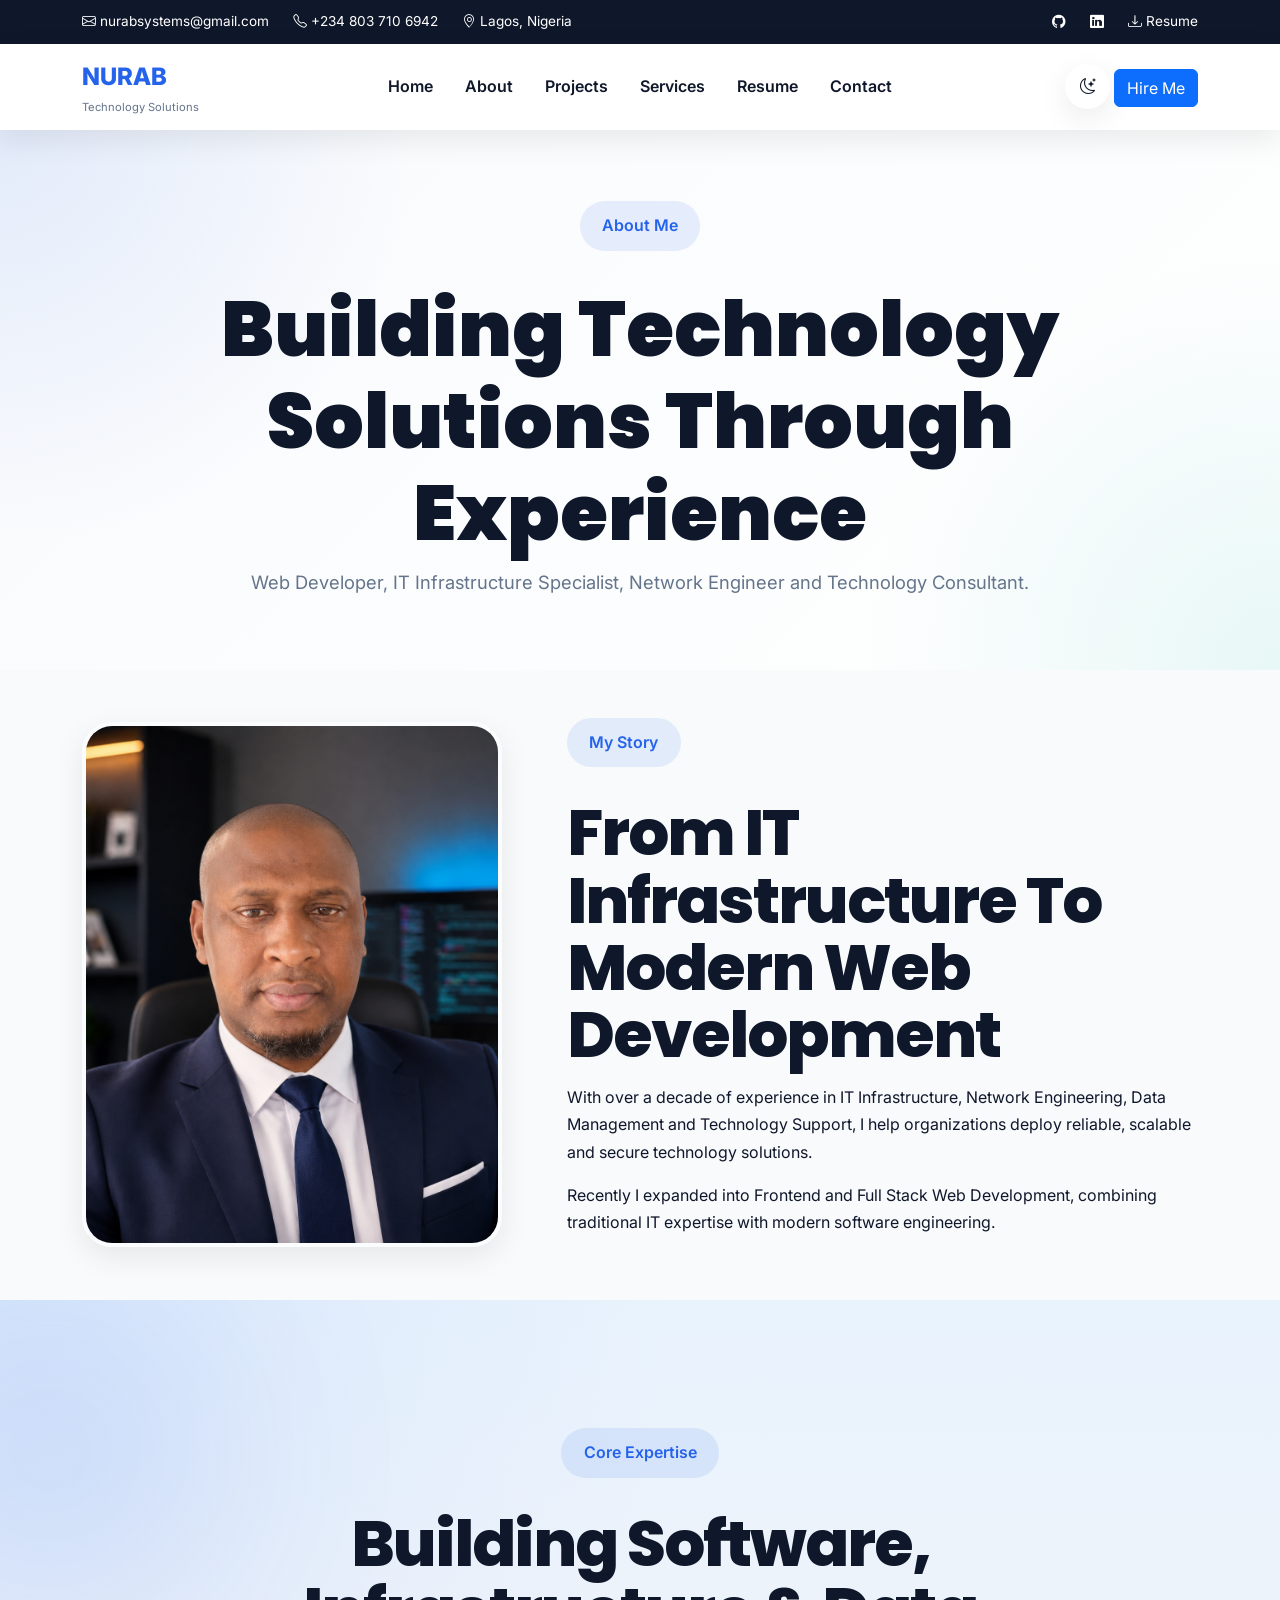
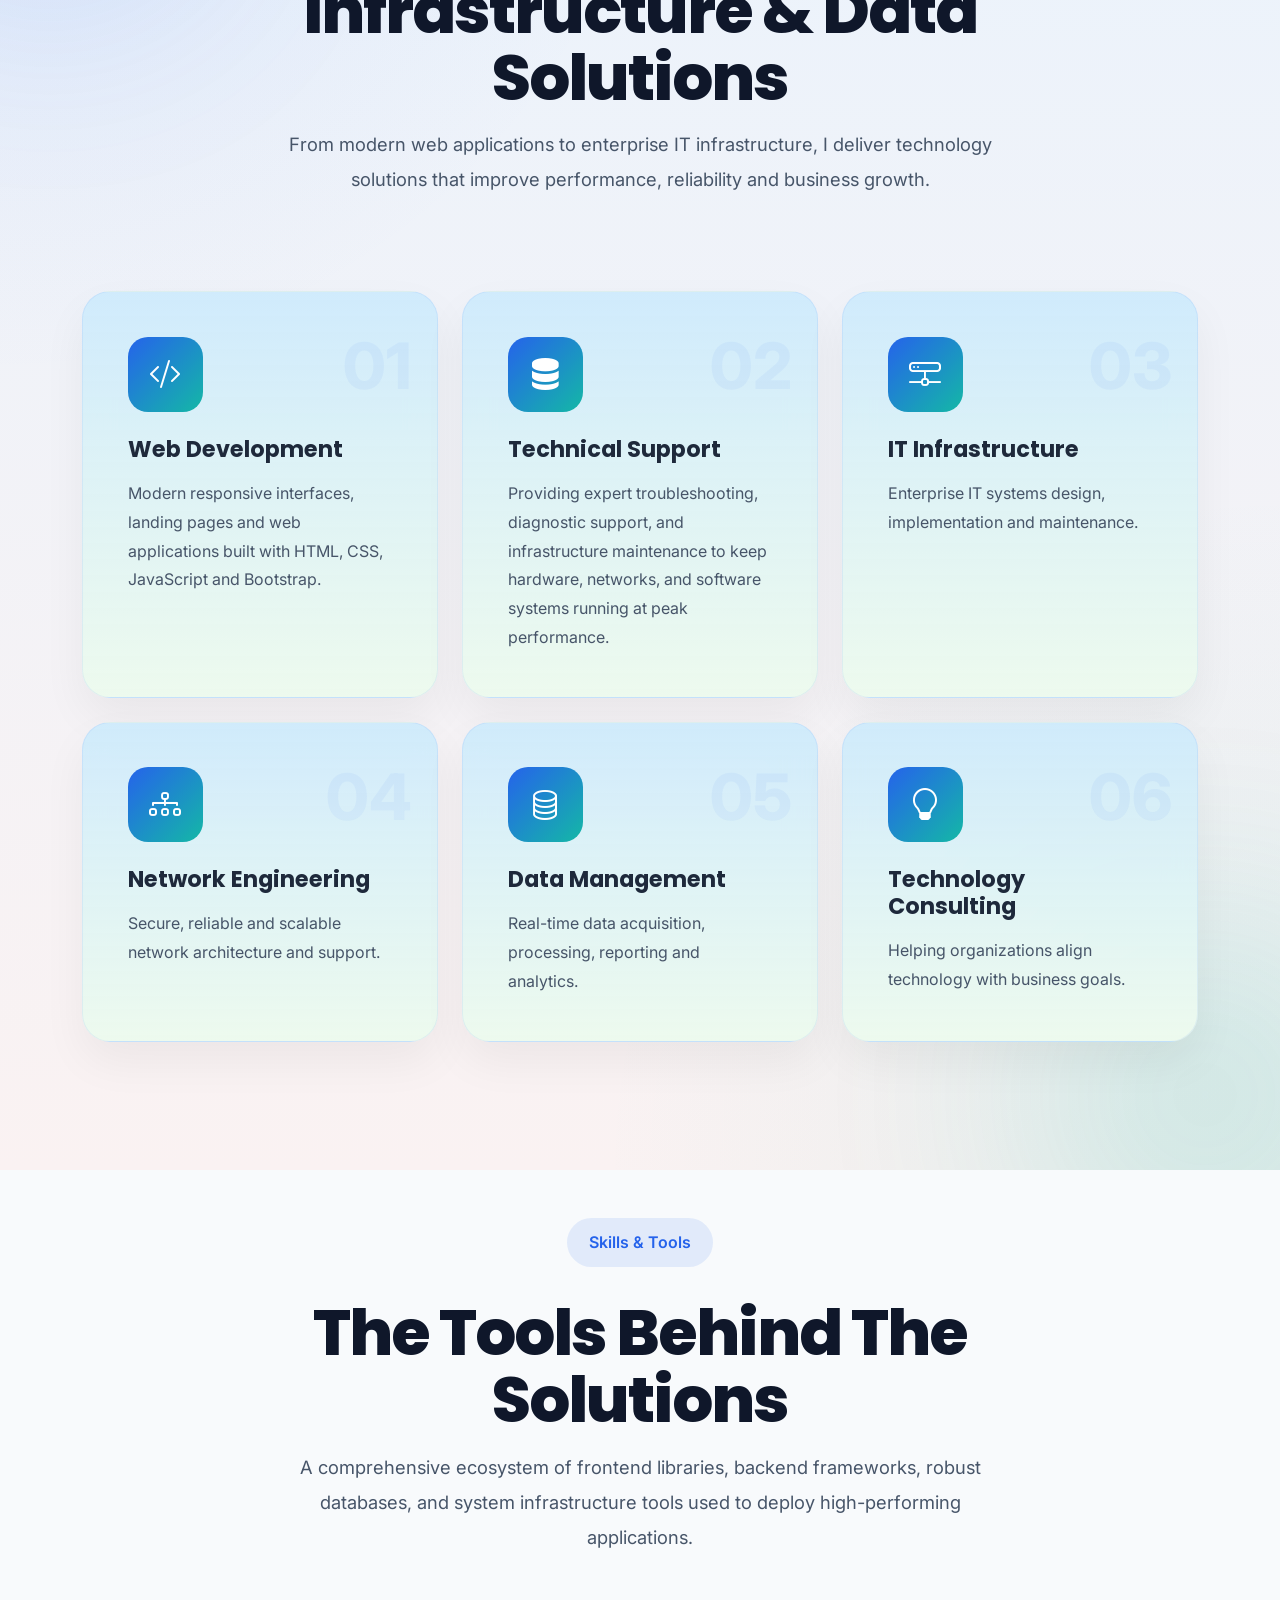
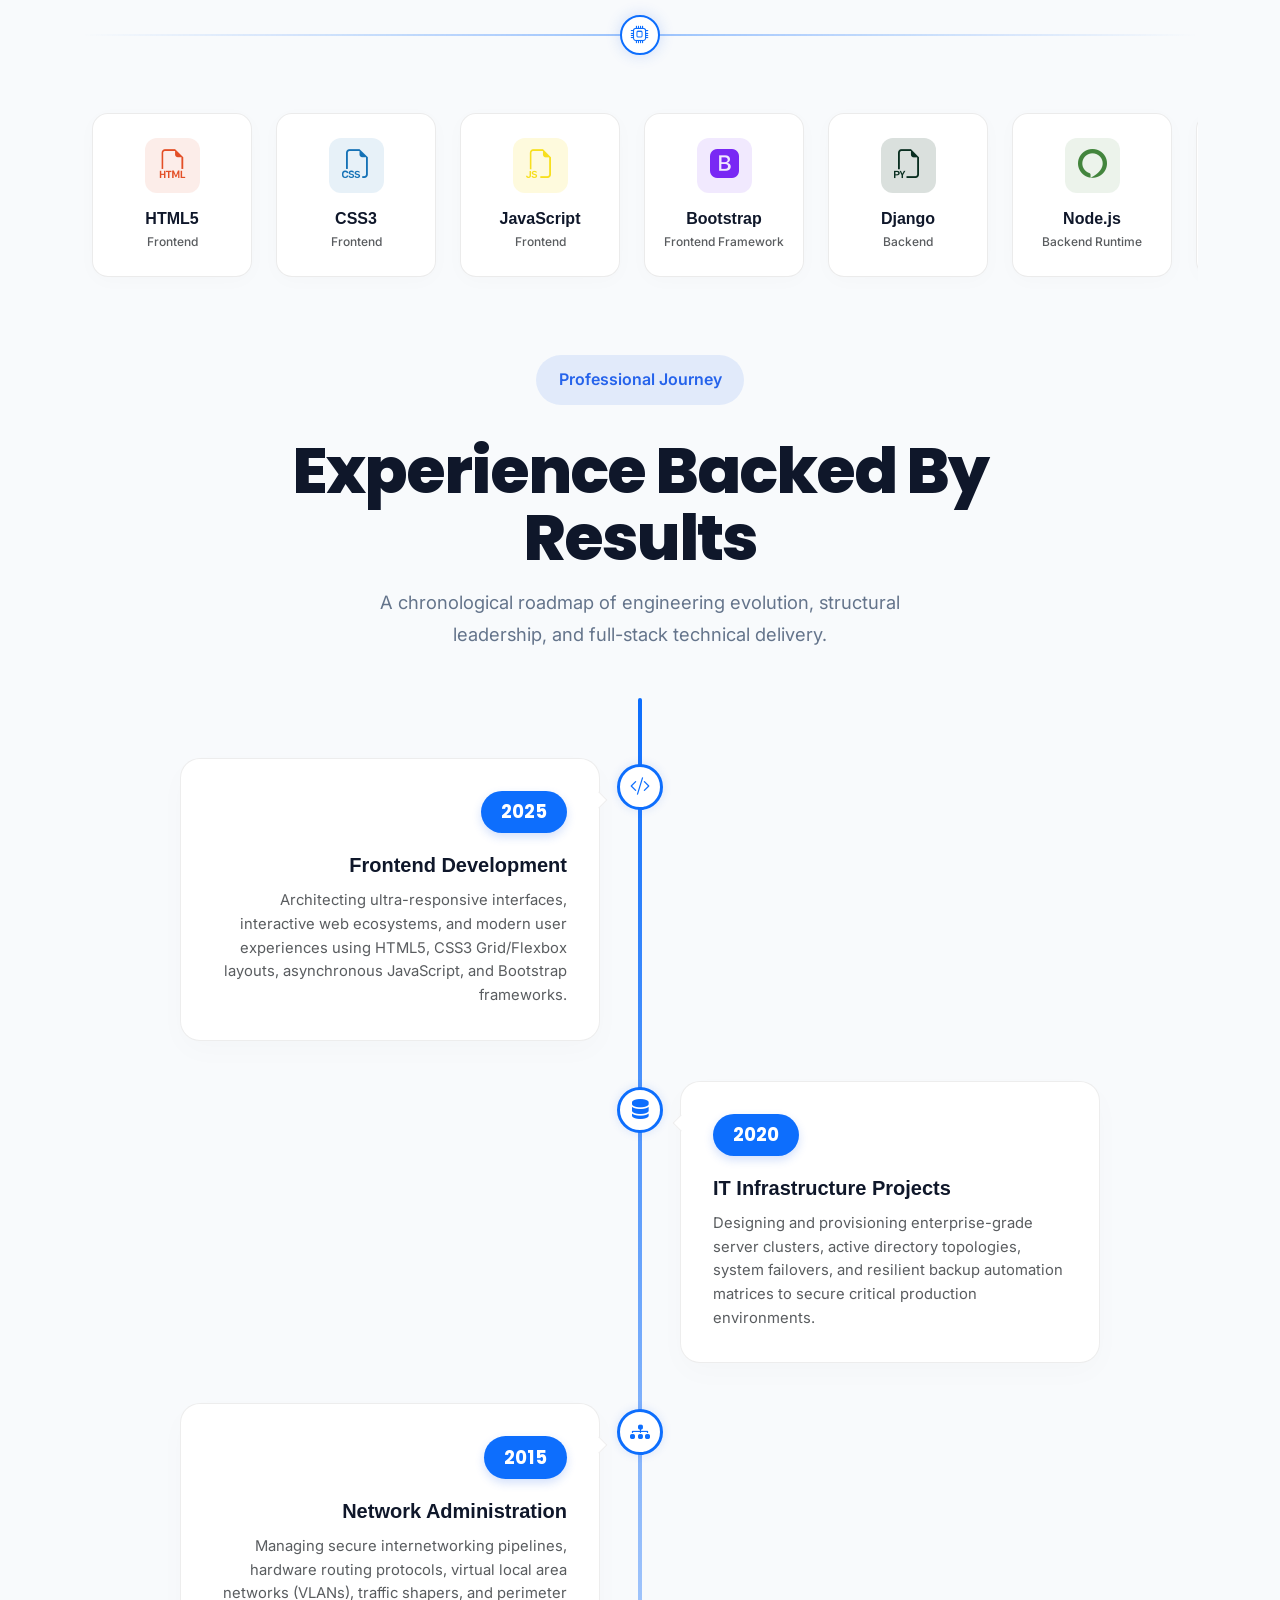
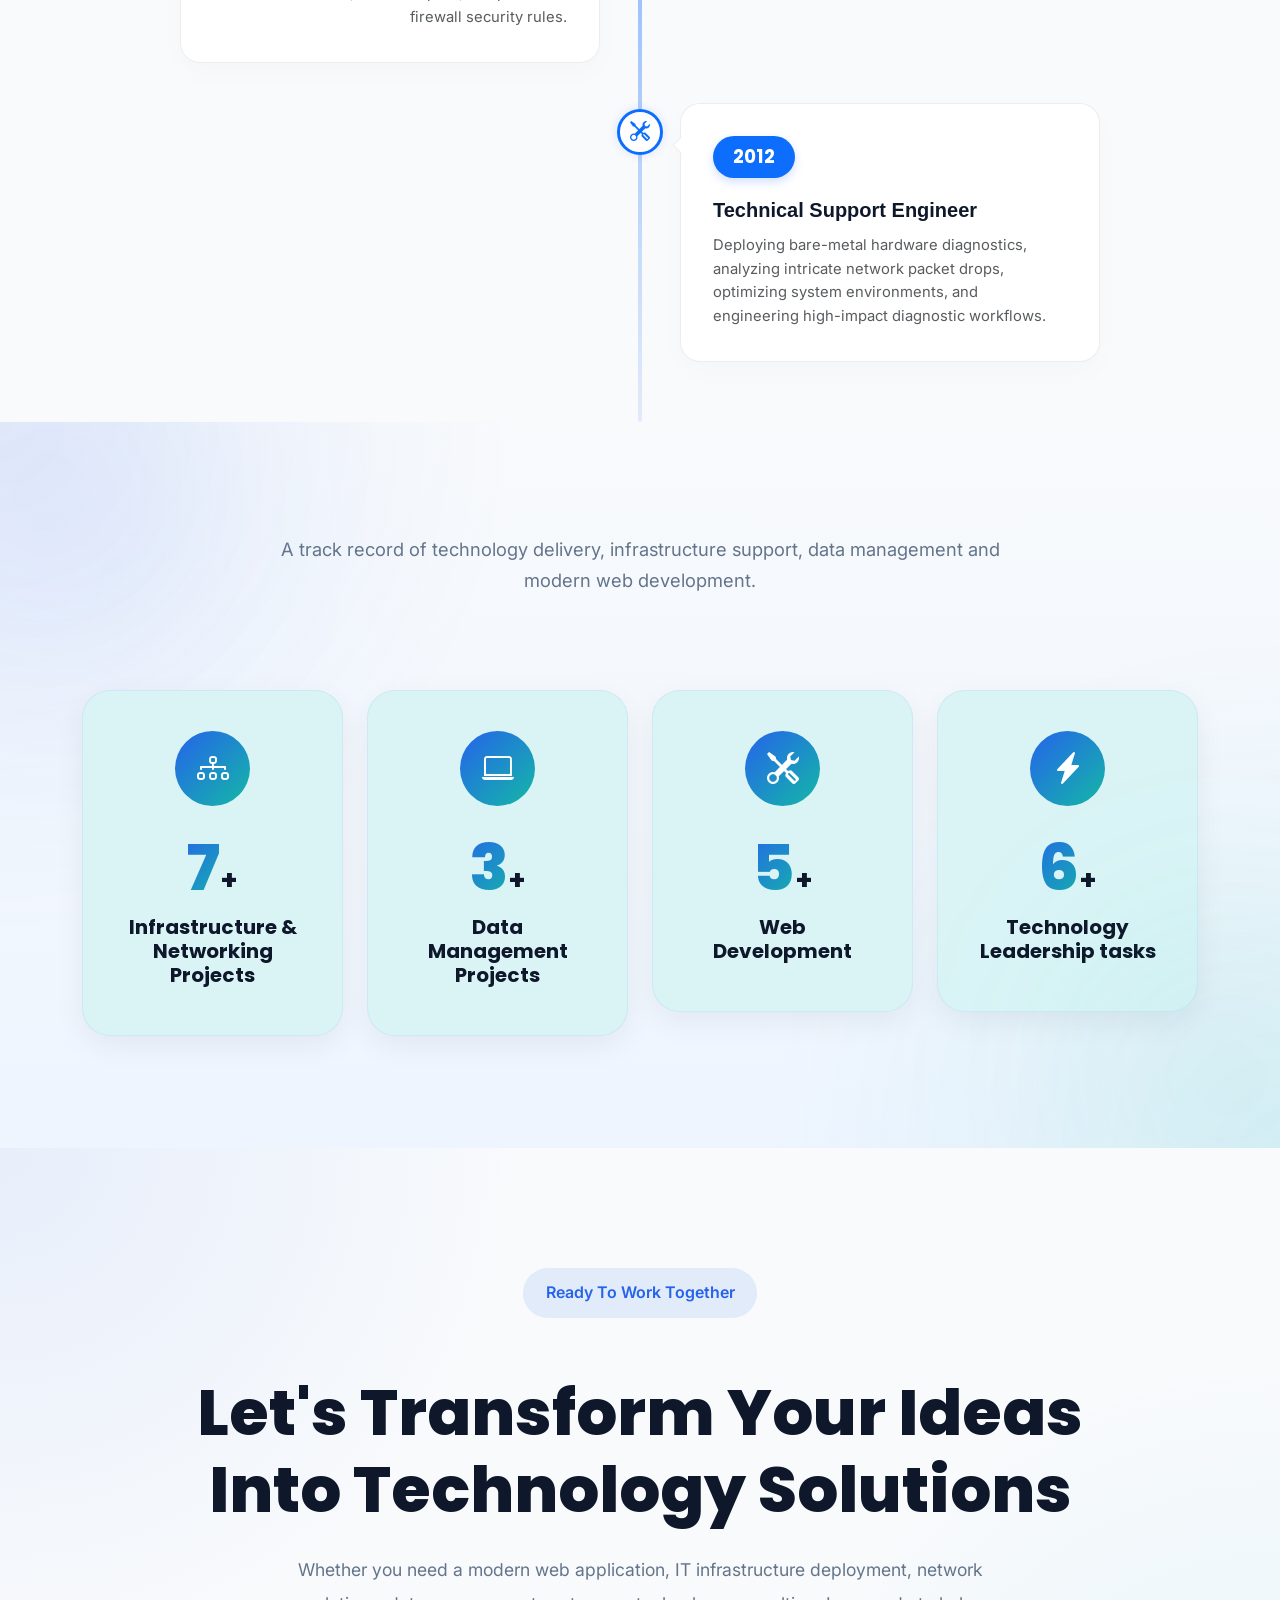
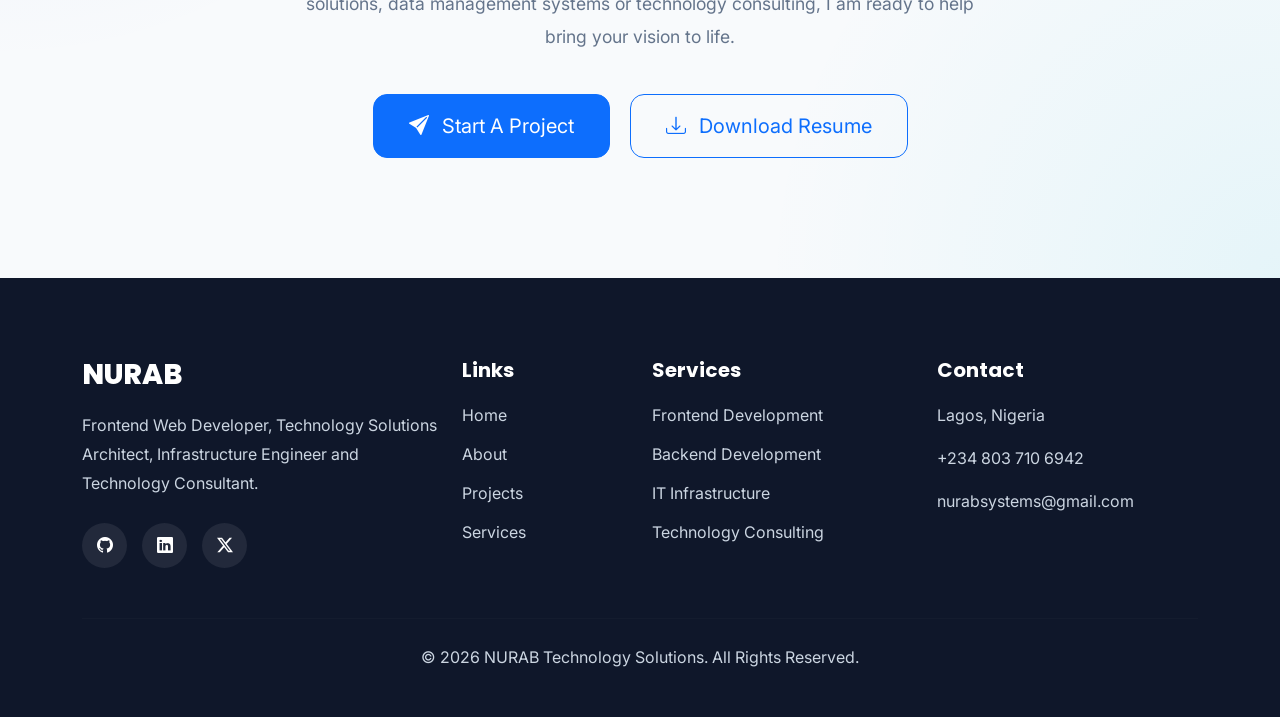
==== commit 9ea22518: "modified core project files-added resume.html" ====
--- a/about.html
+++ b/about.html
@@ -50,6 +50,7 @@
 
     <!-- Custom CSS -->
     <link rel="stylesheet" href="assets/css/style.css" />
+    <link rel="stylesheet" href="assets/css/about.css" />
   </head>
 
   <body>
@@ -77,9 +78,9 @@
           </div>
 
           <div class="top-right">
-            <a href="#"><i class="bi bi-github"></i></a>
-            <a href="#"><i class="bi bi-linkedin"></i></a>
-            <a href="assets/docs/Nurudeen-AbdulSalam-CV.pdf">
+            <a href="https://github.com/remotedevpro?tab=repositories"><i class="bi bi-github"></i></a>
+            <a href="https://www.linkedin.com/in/nurudeen-abdulsalam-6b237b4b/"><i class="bi bi-linkedin"></i></a>
+            <a href="resume.html">
               <i class="bi bi-download"></i>
               Resume
             </a>
@@ -197,24 +198,21 @@
               </h2>
 
               <p>
-                I have built my career across IT infrastructure, networking,
-                data management and technical support. Today I combine those
-                years of experience with modern web technologies to create
-                reliable, scalable and user-focused digital solutions.
+                With over a decade of experience in IT Infrastructure, Network
+                Engineering, Data Management and Technology Support, I help
+                organizations deploy reliable, scalable and secure technology
+                solutions.
               </p>
 
               <p>
-                My passion lies in solving business problems through technology,
-                whether by building web applications, supporting enterprise
-                systems or helping organizations improve their technology
-                operations.
+                Recently I expanded into Frontend and Full Stack Web
+                Development, combining traditional IT expertise with modern
+                software engineering.
               </p>
             </div>
           </div>
         </div>
       </section>
-
-
 
       <!-- FEATURED EXPERTISE -->
       <section class="expertise-section" id="expertise">
@@ -247,7 +245,7 @@
                   <i class="bi bi-code-slash"></i>
                 </div>
 
-                <h4>Frontend Development</h4>
+                <h4>Web Development</h4>
 
                 <p>
                   Modern responsive interfaces, landing pages and web
@@ -269,11 +267,12 @@
                   <i class="bi bi-server"></i>
                 </div>
 
-                <h4>Backend Development</h4>
+                <h4>Technical Support</h4>
 
                 <p>
-                  Building scalable server-side applications using Django,
-                  Node.js and databases.
+                  Providing expert troubleshooting, diagnostic support, and
+                  infrastructure maintenance to keep hardware, networks, and
+                  software systems running at peak performance.
                 </p>
 
                 <div class="card-number">02</div>
@@ -369,19 +368,240 @@
         </div>
       </section>
 
-
-
-       <!-- =====================================
-     PROFESSIONAL JOURNEY
+      <!-- =====================================
+     TECHNOLOGY STACK SECTION
+===================================== -->
+      <section class="tech-stack-section py-5" id="tech-stack">
+        <div class="container">
+          <div class="section-header text-center" data-aos="fade-up">
+            <span class="section-badge">Skills & Tools</span>
+            <h2 class="section-title">The Tools Behind The Solutions</h2>
+            <p class="section-description mx-auto" style="max-width: 700px">
+              A comprehensive ecosystem of frontend libraries, backend
+              frameworks, robust databases, and system infrastructure tools used
+              to deploy high-performing applications.
+            </p>
+          </div>
+
+          <!-- Animated Horizontal Divider -->
+          <div class="animated-hr-container my-5" data-aos="zoom-in">
+            <div class="animated-hr-line"></div>
+            <div class="animated-hr-dot"><i class="bi bi-cpu"></i></div>
+          </div>
+
+          <!-- Horizontal Scrollable Track Matrix -->
+          <div
+            class="tech-scroll-wrapper"
+            data-aos="fade-up"
+            data-aos-delay="100"
+          >
+            <div class="tech-scroll-track">
+              <!-- HTML5 -->
+              <div class="tech-card">
+                <div class="tech-icon-box html5">
+                  <i class="bi bi-filetype-html"></i>
+                </div>
+                <h4>HTML5</h4>
+                <span class="tech-category">Frontend</span>
+              </div>
+
+              <!-- CSS3 -->
+              <div class="tech-card">
+                <div class="tech-icon-box css3">
+                  <i class="bi bi-filetype-css"></i>
+                </div>
+                <h4>CSS3</h4>
+                <span class="tech-category">Frontend</span>
+              </div>
+
+              <!-- JavaScript -->
+              <div class="tech-card">
+                <div class="tech-icon-box js">
+                  <i class="bi bi-filetype-js"></i>
+                </div>
+                <h4>JavaScript</h4>
+                <span class="tech-category">Frontend</span>
+              </div>
+
+              <!-- Bootstrap -->
+              <div class="tech-card">
+                <div class="tech-icon-box bootstrap">
+                  <i class="bi bi-bootstrap-fill"></i>
+                </div>
+                <h4>Bootstrap</h4>
+                <span class="tech-category">Frontend Framework</span>
+              </div>
+
+              <!-- Django -->
+              <div class="tech-card">
+                <div class="tech-icon-box django">
+                  <i class="bi bi-filetype-py"></i>
+                </div>
+                <h4>Django</h4>
+                <span class="tech-category">Backend</span>
+              </div>
+
+              <!-- Node.js -->
+              <div class="tech-card">
+                <div class="tech-icon-box nodejs">
+                  <i class="bi bi-alexa"></i>
+                  <!-- Custom structural engine icon alternative -->
+                </div>
+                <h4>Node.js</h4>
+                <span class="tech-category">Backend Runtime</span>
+              </div>
+
+              <!-- PostgreSQL -->
+              <div class="tech-card">
+                <div class="tech-icon-box postgresql">
+                  <i class="bi bi-database-fill-gear"></i>
+                </div>
+                <h4>PostgreSQL</h4>
+                <span class="tech-category">Relational DB</span>
+              </div>
+
+              <!-- MongoDB -->
+              <div class="tech-card">
+                <div class="tech-icon-box mongodb">
+                  <i class="bi bi-database-fill"></i>
+                </div>
+                <h4>MongoDB</h4>
+                <span class="tech-category">NoSQL DB</span>
+              </div>
+
+              <!-- Linux -->
+              <div class="tech-card">
+                <div class="tech-icon-box linux">
+                  <i class="bi bi-terminal-fill"></i>
+                </div>
+                <h4>Linux</h4>
+                <span class="tech-category">OS & Infrastructure</span>
+              </div>
+
+              <!-- Networking -->
+              <div class="tech-card">
+                <div class="tech-icon-box networking">
+                  <i class="bi bi-diagram-3-fill"></i>
+                </div>
+                <h4>Networking</h4>
+                <span class="tech-category">Infrastructure</span>
+              </div>
+
+              <!-- Git -->
+              <div class="tech-card">
+                <div class="tech-icon-box git">
+                  <i class="bi bi-git"></i>
+                </div>
+                <h4>Git</h4>
+                <span class="tech-category">Version Control</span>
+              </div>
+
+              <!-- GitHub -->
+              <div class="tech-card">
+                <div class="tech-icon-box github">
+                  <i class="bi bi-github"></i>
+                </div>
+                <h4>GitHub</h4>
+                <span class="tech-category">Collaboration</span>
+              </div>
+            </div>
+          </div>
+        </div>
+      </section>
+
+
+      <!-- =====================================
+     CAREER TIMELINE SECTION
+===================================== -->
+<section class="career-timeline-section py-6" id="career-timeline">
+  <div class="container">
+    <div class="section-header text-center mb-5" data-aos="fade-up">
+      <span class="section-badge">Professional Journey</span>
+      <h2 class="section-title">Experience Backed By Results</h2>
+      <p class="section-subtitle mx-auto" style="max-width: 600px;">
+        A chronological roadmap of engineering evolution, structural leadership, and full-stack technical delivery.
+      </p>
+    </div>
+
+    <!-- Timeline Wrapper -->
+    <div class="timeline-container">
+      <div class="timeline-center-line"></div>
+
+      <!-- Item 1: 2025 (Left Side) -->
+      <div class="timeline-item left-item" data-aos="fade-right" data-aos-delay="100">
+        <div class="timeline-badge">
+          <i class="bi bi-code-slash"></i>
+        </div>
+        <div class="timeline-card">
+          <div class="timeline-date">2025</div>
+          <h4>Frontend Development</h4>
+          <p>
+            Architecting ultra-responsive interfaces, interactive web ecosystems, and modern user experiences using HTML5, CSS3 Grid/Flexbox layouts, asynchronous JavaScript, and Bootstrap frameworks.
+          </p>
+          <span class="timeline-indicator"></span>
+        </div>
+      </div>
+
+      <!-- Item 2: 2020 (Right Side) -->
+      <div class="timeline-item right-item" data-aos="fade-left" data-aos-delay="200">
+        <div class="timeline-badge">
+          <i class="bi bi-server"></i>
+        </div>
+        <div class="timeline-card">
+          <div class="timeline-date">2020</div>
+          <h4>IT Infrastructure Projects</h4>
+          <p>
+            Designing and provisioning enterprise-grade server clusters, active directory topologies, system failovers, and resilient backup automation matrices to secure critical production environments.
+          </p>
+          <span class="timeline-indicator"></span>
+        </div>
+      </div>
+
+      <!-- Item 3: 2015 (Left Side) -->
+      <div class="timeline-item left-item" data-aos="fade-right" data-aos-delay="300">
+        <div class="timeline-badge">
+          <i class="bi bi-diagram-3-fill"></i>
+        </div>
+        <div class="timeline-card">
+          <div class="timeline-date">2015</div>
+          <h4>Network Administration</h4>
+          <p>
+            Managing secure internetworking pipelines, hardware routing protocols, virtual local area networks (VLANs), traffic shapers, and perimeter firewall security rules.
+          </p>
+          <span class="timeline-indicator"></span>
+        </div>
+      </div>
+
+      <!-- Item 4: 2012 (Right Side) -->
+      <div class="timeline-item right-item" data-aos="fade-left" data-aos-delay="400">
+        <div class="timeline-badge">
+          <i class="bi bi-tools"></i>
+        </div>
+        <div class="timeline-card">
+          <div class="timeline-date">2012</div>
+          <h4>Technical Support Engineer</h4>
+          <p>
+            Deploying bare-metal hardware diagnostics, analyzing intricate network packet drops, optimizing system environments, and engineering high-impact diagnostic workflows.
+          </p>
+          <span class="timeline-indicator"></span>
+        </div>
+      </div>
+
+    </div>
+  </div>
+</section>
+      <!-- =====================================
+     PROFESSIONAL PROJECTS
 ===================================== -->
 
       <section class="career-highlights">
         <div class="container">
           <div class="section-header text-center">
+            <!--
             <span class="section-badge"> Professional Journey </span>
 
             <h2 class="section-title">Experience Backed By Results</h2>
-
+          -->
             <p class="section-subtitle">
               A track record of technology delivery, infrastructure support,
               data management and modern web development.
@@ -391,137 +611,99 @@
           <div class="row g-4 mt-5">
             <!-- CARD 1 -->
 
-          <div class="col-lg-3 col-md-6">
-
-    <div class="highlight-card reveal-card">
-
-        <div class="highlight-icon">
-            <i class="bi bi-diagram-3"></i>
-        </div>
-
-        <h3>
-            <span class="counter" data-target="25">0</span><span>+</span>
-        </h3>
-
-        <h5>Infrastructure & Networking Projects</h5>
-
-    </div>
-
-</div>
+            <div class="col-lg-3 col-md-6">
+              <div class="highlight-card reveal-card">
+                <div class="highlight-icon">
+                  <i class="bi bi-diagram-3"></i>
+                </div>
+
+                <h3>
+                  <span class="counter" data-target="25">0</span><span>+</span>
+                </h3>
+
+                <h5>Infrastructure & Networking Projects</h5>
+              </div>
+            </div>
             <!-- CARD 2 -->
 
-            
             <div class="col-lg-3 col-md-6">
-
-    <div class="highlight-card reveal-card">
-
-        <div class="highlight-icon">
-           <i class="bi bi-laptop"></i>
-        </div>
-
-        <h3>
-            <span class="counter" data-target="10">0</span><span>+</span>
-        </h3>
-
-        <h5>Data Management Projects</h5>
-
-    </div>
-
-</div>
+              <div class="highlight-card reveal-card">
+                <div class="highlight-icon">
+                  <i class="bi bi-laptop"></i>
+                </div>
+
+                <h3>
+                  <span class="counter" data-target="10">0</span><span>+</span>
+                </h3>
+
+                <h5>Data Management Projects</h5>
+              </div>
+            </div>
 
             <!-- CARD 3 -->
 
             <div class="col-lg-3 col-md-6">
-
-    <div class="highlight-card reveal-card">
-
-        <div class="highlight-icon">
-            <i class="bi bi-tools"></i>
-        </div>
-
-        <h3>
-            <span class="counter" data-target="15">0</span><span>+</span>
-        </h3>
-
-        <h5>Web Development</h5>
-
-    </div>
-
-</div>
+              <div class="highlight-card reveal-card">
+                <div class="highlight-icon">
+                  <i class="bi bi-tools"></i>
+                </div>
+
+                <h3>
+                  <span class="counter" data-target="15">0</span><span>+</span>
+                </h3>
+
+                <h5>Web Development</h5>
+              </div>
+            </div>
             <!-- CARD 4 -->
 
             <div class="col-lg-3 col-md-6">
-
-    <div class="highlight-card reveal-card">
-
-        <div class="highlight-icon">
-            <i class="bi bi-lightning-charge-fill"></i>
-        </div>
-
-        <h3>
-            <span class="counter" data-target="20">0</span><span>+</span>
-        </h3>
-
-        <h5>Technology Leadership tasks</h5>
-
-    </div>
-
-</div>
-
-
-
-
+              <div class="highlight-card reveal-card">
+                <div class="highlight-icon">
+                  <i class="bi bi-lightning-charge-fill"></i>
+                </div>
+
+                <h3>
+                  <span class="counter" data-target="20">0</span><span>+</span>
+                </h3>
+
+                <h5>Technology Leadership tasks</h5>
+              </div>
+            </div>
           </div>
         </div>
       </section>
 
-
-
-      
-<section class="cta-section">
-
-    <div class="container">
-
-        <div class="cta-wrapper reveal-card">
-
-            <span class="section-badge">
-                Ready To Work Together
-            </span>
+      <section class="cta-section">
+        <div class="container">
+          <div class="cta-wrapper reveal-card">
+            <span class="section-badge"> Ready To Work Together </span>
 
             <h2 class="cta-title">
-                Let's Transform Your Ideas
-                Into Technology Solutions
+              Let's Transform Your Ideas Into Technology Solutions
             </h2>
 
             <p class="cta-text">
-                Whether you need a modern web application,
-                IT infrastructure deployment, network solutions,
-                data management systems or technology consulting,
-                I am ready to help bring your vision to life.
+              Whether you need a modern web application, IT infrastructure
+              deployment, network solutions, data management systems or
+              technology consulting, I am ready to help bring your vision to
+              life.
             </p>
 
             <div class="cta-buttons">
-
-                <a href="contact.html" class="btn btn-primary btn-lg">
-                    <i class="bi bi-send-fill me-2"></i>
-                    Start A Project
-                </a>
-
-                <a href="resume.html" class="btn btn-outline-primary btn-lg">
-                    <i class="bi bi-download me-2"></i>
-                    Download Resume
-                </a>
-
-            </div>
-
-        </div>
-
-    </div>
-
-</section>
-
-
-
+              <a href="contact.html" class="btn btn-primary btn-lg">
+                <i class="bi bi-send-fill me-2"></i>
+                Start A Project
+              </a>
+
+              <a href="resume.html" class="btn btn-outline-primary btn-lg">
+                <i class="bi bi-download me-2"></i>
+                Download Resume
+              </a>
+            </div>
+          </div>
+        </div>
+      </section>
     </main>
 
     <!-- FOOTER GOES HERE -->
--- a/assets/css/style.css
+++ b/assets/css/style.css
@@ -1,4 +1,4 @@
- /* ===================================
+/* ===================================
    RESET & FOUNDATION
 =================================== */
 
@@ -50,6 +50,34 @@
   --muted: #94a3b8;
   --shadow: 0 10px 30px rgba(0, 0, 0, 0.35);
 }
+/*LIGHT THEME*/
+:root {
+  --card-bg: #ffffff;
+  --text-color: #1f2937;
+  --border-color: #e5e7eb;
+  --shadow-md: 0 10px 30px rgba(0, 0, 0, 0.08);
+}
+
+/*DARK THEME*/
+.dark-theme {
+  --card-bg: #1e293b;
+  --text-color: #f8fafc;
+  --border-color: #334155;
+  --shadow-md: 0 10px 30px rgba(0, 0, 0, 0.35);
+}
+
+/*BETTER DARK THEME*/
+.dark-theme .tech-badge {
+  background: rgba(15, 23, 42, 0.9);
+  backdrop-filter: blur(12px);
+  border: 1px solid rgba(59, 130, 246, 0.25);
+  color: #f8fafc;
+}
+
+.tech-badge:hover {
+  transform: translateY(-6px);
+  box-shadow: 0 15px 35px rgba(37, 99, 235, 0.25);
+}
 
 /* HEADINGS */
 h1,
@@ -120,13 +148,12 @@
 }
 */
 
-.custom-navbar{
-
-    background:var(--surface);
-
-    backdrop-filter:blur(12px);
-
-    box-shadow:var(--shadow);
+.custom-navbar {
+  background: var(--surface);
+
+  backdrop-filter: blur(12px);
+
+  box-shadow: var(--shadow);
 }
 
 /* BRAND */
@@ -339,12 +366,22 @@
 }
 
 .tech-badge {
+  background: var(--card-bg);
+  color: var(--text-color);
+  border: 1px solid var(--border-color);
+  box-shadow: var(--shadow-md);
+}
+
+.tech-badge {
   position: absolute;
   padding: 0.7rem 1rem;
   border-radius: 50px;
-  background: rgba(255, 255, 255, 0.95);
+  background: var(--card-bg);
+  color: var(--text-color);
+  border: 1px solid var(--border-color);
+  box-shadow: var(--shadow-md);
   backdrop-filter: blur(10px);
-  box-shadow: 0 10px 25px rgba(0, 0, 0, 0.12);
+
   font-size: 0.9rem;
   font-weight: 600;
   animation: floatBadge 4s ease-in-out infinite;
@@ -450,15 +487,20 @@
   font-size: 2rem;
 }
 
-/* ===================================
-   FEATURED EXPERTISE
-=================================== */
+/* ==========================================================================
+   FEATURED EXPERTISE SECTION (Perfect Theme Synchronized)
+   ========================================================================== */
 
 .expertise-section {
   position: relative;
   padding: 8rem 0;
+  /* Light theme background layout */
   background:
-    radial-gradient(circle at top left, rgba(37, 99, 235, 0.08), transparent 35%),
+    radial-gradient(
+      circle at top left,
+      rgba(37, 99, 235, 0.08),
+      transparent 35%
+    ),
     radial-gradient(
       circle at bottom right,
       rgba(20, 184, 166, 0.08),
@@ -466,13 +508,34 @@
     ),
     linear-gradient(180deg, #e9f3fd, #faf2f2);
   overflow: hidden;
-}
-
+  transition:
+    background 0.4s ease,
+    color 0.4s ease;
+}
+
+/* --- Matches document.documentElement.setAttribute("data-theme", "dark") --- */
+html[data-theme="dark"] .expertise-section {
+  background:
+    radial-gradient(
+      circle at top left,
+      rgba(37, 99, 235, 0.15),
+      transparent 35%
+    ),
+    radial-gradient(
+      circle at bottom right,
+      rgba(20, 184, 166, 0.15),
+      transparent 35%
+    ),
+    #0f172a; /* Custom dark theme deep slate background color */
+}
+
+/* --- Ambient Glow Circles --- */
 .expertise-bg-circle {
   position: absolute;
   border-radius: 50%;
   filter: blur(120px);
   opacity: 0.15;
+  pointer-events: none;
 }
 
 .circle-1 {
@@ -491,6 +554,7 @@
   right: -100px;
 }
 
+/* --- Layout Header Typography Components --- */
 .section-header {
   max-width: 850px;
   margin: 0 auto 3rem;
@@ -501,7 +565,7 @@
   padding: 0.7rem 1.4rem;
   border-radius: 50px;
   background: rgba(37, 99, 235, 0.08);
-  color: var(--primary);
+  color: #2563eb;
   font-weight: 600;
   margin-bottom: 1rem;
 }
@@ -512,6 +576,12 @@
   line-height: 1.05;
   letter-spacing: -2px;
   margin-bottom: 1rem;
+  color: #1e293b; /* Light mode deep text */
+  transition: color 0.3s ease;
+}
+
+html[data-theme="dark"] .section-title {
+  color: #f8fafc; /* Dark mode stark layout heading color */
 }
 
 .section-description {
@@ -519,80 +589,101 @@
   margin: auto;
   font-size: 1.15rem;
   line-height: 1.9;
-  color: var(--muted);
-}
-
+  color: #475569; /* Light mode subtle description */
+  transition: color 0.3s ease;
+}
+
+html[data-theme="dark"] .section-description {
+  color: #cbd5e1; /* Dark mode high-contrast body description */
+}
+
+/* --- Responsive Layout Cards --- */
 .expertise-card {
+  /* Default Light Mode Card Surface Styles */
   background: linear-gradient(
     180deg,
     rgba(204, 234, 252, 0.9),
     rgb(237, 250, 238)
   );
   backdrop-filter: blur(15px);
+  -webkit-backdrop-filter: blur(15px);
   border: 1px solid rgba(37, 99, 235, 0.08);
   border-radius: 28px;
   padding: 2.8rem;
   height: 100%;
   position: relative;
   overflow: hidden;
+  box-shadow: 0 20px 45px rgba(0, 0, 0, 0.05);
   transition: all 0.45s ease;
-  box-shadow: 0 20px 45px rgba(0, 0, 0, 0.05);
-  animation: cardFloat 6s ease-in-out infinite;
-}
-
+}
+
+/* Dark Mode Card Background Updates */
+html[data-theme="dark"] .expertise-card {
+  background: linear-gradient(
+    180deg,
+    rgba(30, 41, 59, 0.75),
+    rgba(15, 23, 42, 0.85)
+  );
+  border-color: rgba(255, 255, 255, 0.08);
+  box-shadow: 0 20px 45px rgba(0, 0, 0, 0.4);
+}
+
+.expertise-card h4 {
+  margin-bottom: 1rem;
+  font-weight: 700;
+  font-size: 1.4rem;
+  color: #1e293b;
+  transition: color 0.3s ease;
+}
+
+html[data-theme="dark"] .expertise-card h4 {
+  color: #ffffff;
+}
+
+.expertise-card p {
+  color: #475569;
+  line-height: 1.8;
+  margin-bottom: 0;
+  transition: color 0.3s ease;
+}
+
+html[data-theme="dark"] .expertise-card p {
+  color: #94a3b8;
+}
+
+/* --- Dynamic Hover States --- */
+.expertise-card:hover {
+  transform: translateY(-12px);
+  box-shadow: 0 30px 60px rgba(37, 99, 235, 0.18);
+}
+
+html[data-theme="dark"] .expertise-card:hover {
+  box-shadow:
+    0 30px 60px rgba(0, 0, 0, 0.6),
+    0 0 20px rgba(37, 99, 235, 0.2);
+  border-color: rgba(37, 99, 235, 0.4);
+}
+
+/* --- Card Border Gradient Effects --- */
 .expertise-card::after {
   content: "";
   position: absolute;
   inset: 0;
-  border-radius: 24px;
+  border-radius: 28px;
   padding: 1px;
-  background: linear-gradient(135deg, var(--primary), var(--accent));
+  background: linear-gradient(135deg, #2563eb, #14b8a6);
   -webkit-mask:
     linear-gradient(#fff 0 0) content-box,
     linear-gradient(#fff 0 0);
+  -webkit-mask-composite: xor;
   mask-composite: exclude;
-  -webkit-mask-composite: xor;
   opacity: 0;
-  transition: 0.4s ease;
+  transition: opacity 0.4s ease;
+  pointer-events: none;
 }
 
 .expertise-card:hover::after {
   opacity: 1;
-}
-
-.expertise-card:nth-child(2) {
-  animation-delay: 1s;
-}
-
-.expertise-card:nth-child(3) {
-  animation-delay: 2s;
-}
-
-@keyframes cardFloat {
-  0%,
-  100% {
-    transform: translateY(0);
-  }
-  50% {
-    transform: translateY(-8px);
-  }
-}
-
-.expertise-card h4 {
-  margin-bottom: 1rem;
-  font-weight: 700;
-  font-size: 1.4rem;
-}
-
-.expertise-card p {
-  color: var(--muted);
-  line-height: 1.8;
-  margin-bottom: 0;
-}
-
-.expertise-card:hover {
-  transform: translateY(-15px);
-  box-shadow: 0 30px 70px rgba(37, 99, 235, 0.18);
 }
 
 .expertise-icon {
@@ -602,8 +693,8 @@
   display: flex;
   align-items: center;
   justify-content: center;
-  background: linear-gradient(135deg, var(--primary), var(--accent));
-  color: white;
+  background: linear-gradient(135deg, #2563eb, #14b8a6);
+  color: #ffffff;
   font-size: 2rem;
   margin-bottom: 1.5rem;
   transition: 0.4s ease;
@@ -613,1726 +704,1168 @@
   transform: rotate(8deg) scale(1.1);
 }
 
-.expertise-card::before {
-  opacity: 0;
-  transition: 0.4s;
-  content: "";
-  position: absolute;
-  inset: 0;
-  border-radius: 24px;
-  border: 1px solid transparent;
-  background: linear-gradient(135deg, var(--primary), var(--accent)) border-box;
-}
-
-.expertise-card:hover::before {
-  opacity: 0.35;
-}
-
-.reveal-card {
-  opacity: 0;
-  transform: translateY(50px);
-  transition:
-    opacity 0.8s ease,
-    transform 0.8s ease;
-}
-
-.reveal-card.active {
-  opacity: 1;
-  transform: translateY(0);
-}
-
+/* --- Custom Geometric Numerals background decoration --- */
 .card-number {
   position: absolute;
   top: 20px;
   right: 25px;
   font-size: 4rem;
   font-weight: 800;
-  color: rgba(37, 99, 235, 0.05);
-  transition: 0.4s ease;
-  opacity: 0.07;
+  color: #2563eb;
+  opacity: 0.05;
+  transition: all 0.4s ease;
+  user-select: none;
+  pointer-events: none;
+}
+
+html[data-theme="dark"] .card-number {
+  color: #60a5fa;
+  opacity: 0.04;
 }
 
 .expertise-card:hover .card-number {
-  transform: scale(1.15);
-  opacity: 0.15;
-}
-
-
-
-/* =====================================
-   FEATURED PROJECTS
-===================================== */
-
-.projects-section{
-
-    padding:120px 0;
-
-    background:
-    linear-gradient(
-        180deg,
-        #ffffff,
-        #f8fbff
-    );
-
-    position:relative;
-
-    overflow:hidden;
-}
-
-
-
-.projects-section::before{
-
-    content:"";
-
-    position:absolute;
-
-    width:500px;
-    height:500px;
-
-    background:#2563eb;
-
-    filter:blur(180px);
-
-    opacity:.08;
-
-    top:-150px;
-    left:-100px;
-}
-
-
-.section-header{
-
-    max-width:850px;
-
-    margin:auto;
-
-    margin-bottom:70px;
-}
-
-.section-badge{
-
-    display:inline-block;
-
-    padding:.7rem 1.4rem;
-
-    border-radius:50px;
-
-    background:
-    rgba(37,99,235,.10);
-
-    color:var(--primary);
-
-    font-weight:600;
-
-    margin-bottom:1.5rem;
-}
-
-.section-title{
-
-    font-size:clamp(
-        2.5rem,
-        5vw,
-        4rem
-    );
-
-    font-weight:800;
-
-    margin-bottom:1rem;
-}
-
-.section-subtitle{
-
-    color:var(--muted);
-
-    font-size:1.15rem;
-
-    max-width:750px;
-
-    margin:auto;
-}
-
-
-/* CARD */
-
-
-
-
-.project-card{
-
-    background:white;
-
-    border-radius:28px;
-
-    overflow:hidden;
-
-    position:relative;
-
-    box-shadow:
-    0 15px 40px rgba(0,0,0,.08);
-
-    
-    transition:.4s ease;
-
-    transform-style:preserve-3d;
-
-    height:100%;
-}
-
-.project-card:hover{
-
-
-    transform:
-    translateY(-18px)
-    scale(1.02);
-
-    box-shadow:
-    0 30px 80px rgba(37,99,235,.18);
-}
-
-
-
-.project-card::before{
-
-    content:"";
-
-    position:absolute;
-
-    inset:-1px;
-
-    border-radius:30px;
-
-    background:
-    linear-gradient(
-        135deg,
-        #2563eb,
-        #14b8a6,
-        #7c3aed
-    );
-
-    z-index:-1;
-
-    opacity:0;
-
-    transition:.4s;
-}
-
-.project-card:hover::before{
-    opacity:1;
-}
-
-
-
-
-
-
-
-.featured-tag{
-    position:absolute;
-    top:15px;
-    right:15px;
-
-    background:linear-gradient(
-        135deg,
-        #f59e0b,
-        #f97316
-    );
-
-    color:white;
-
-    padding:.4rem .9rem;
-
-    border-radius:30px;
-
-    font-size:.8rem;
-
-    font-weight:700;
-}
-
-
-
-
-/* IMAGE */
-
-.project-image img{
-    border-radius:18px;
-}
-
-.project-image{
-
-    position:relative;
-
-    overflow:hidden;
-
-    height:240px;
-
-    padding:14px;
-
-    background:#f8fafc;
-
-
-
-}
-
-.project-image img{
-
-    width:100%;
-
-    height:100%;
-
-    object-fit:cover;
-
-    transition:.6s ease;
-}
-
-.project-card:hover img{
-
-    transform:scale(1.08);
-}
-
-
-/* OVERLAY */
-
-.project-overlay{
-
-    position:absolute;
-
-    inset:0;
-
-    background:
-    rgba(15,23,42,.75);
-
-    display:flex;
-
-    justify-content:center;
-
-    align-items:center;
-
-    opacity:0;
-
-    transition:.4s ease;
-}
-
-.project-card:hover .project-overlay{
-
-    opacity:1;
-}
-
-.project-btn{
-
-    background:white;
-
-    color:#111;
-
-    padding:.8rem 1.4rem;
-
-    border-radius:50px;
-
-    font-weight:600;
-}
-
-
-/* CONTENT */
-
-.project-content h3{
-
-    margin:1rem 0;
-
-    font-size:1.5rem;
-
-    font-weight:700;
-
-     padding:2rem;
-}
-
-.project-content p{
-
-    color:var(--muted);
-
-    min-height:90px;
-}
-
-
-/* TAGS */
-
-.project-tags{
-
-    display:flex;
-
-    flex-wrap:wrap;
-
-    gap:.5rem;
-}
-
-.project-tags span{
-
-    background:#eef4ff;
-
-    color:var(--primary);
-
-    padding:.4rem .8rem;
-
-    border-radius:50px;
-
-    font-size:.85rem;
-
-    font-weight:600;
-}
-
-
-/* FOOTER */
-
-.project-footer{
-
-    display:flex;
-
-    gap:1rem;
-
-    margin-top:1.5rem;
-}
-
-
-
-.projects-cta{
-
-    text-align:center;
-
-    margin-top:5rem;
-}
-
-.btn-view-all{
-
-    display:inline-flex;
-
-    gap:.8rem;
-
-    align-items:center;
-
-    padding:1rem 2rem;
-
-    border-radius:60px;
-
-    background:
-    linear-gradient(
-        135deg,
-        var(--primary),
-        var(--accent)
-    );
-
-    color:white;
-
-    font-weight:700;
-
-    transition:.4s;
-}
-
-.btn-view-all:hover{
-
-    transform:translateY(-5px);
-}
-
-
-.project-actions{
-
-    display:flex;
-
-    gap:1rem;
-
-    margin-top:1.5rem;
-}
-
-.project-actions .btn{
-
-    display:flex;
-
-    align-items:center;
-
-    justify-content:center;
-
-    gap:.6rem;
-
-    padding:.9rem 1.4rem;
-
-    border-radius:12px;
-
-    font-weight:600;
-
-    transition:.35s ease;
-}
-
-.project-actions .btn:hover{
-
-    transform:translateY(-3px);
-}
-
-
-/* =====================================
-   WHY CHOOSE ME
-===================================== */
-/*
-.why-choose-section{
-
-    padding:120px 0;
-
-    position:relative;
-
-    overflow:hidden;
-
-    background:
-    linear-gradient(
-        180deg,
-        var(--bg),
-        var(--surface)
-    );
-}
-*/
-
-.why-choose-section{
-
-padding-top:80px;
-    padding-bottom:110px;
-    margin-top:-40px;
-
-    position:relative;
-
-    z-index:2;
-
-  
-
-    overflow:hidden;
-
-
-
-    background:
-
+  transform: scale(1.12);
+  opacity: 0.12;
+}
+
+/* --- Animations Intersection Rules Safeties --- */
+.reveal-card {
+  transition:
+    opacity 0.8s ease,
+    transform 0.8s ease;
+}
+
+/* ==========================================================================
+   FEATURED PROJECTS (Theme-Toggle Adaptive System)
+   ========================================================================== */
+
+.projects-section {
+  padding: 120px 0;
+  /* Light mode baseline layout background */
+  background: linear-gradient(180deg, #ffffff, #f8fbff);
+  position: relative;
+  overflow: hidden;
+  transition: background 0.4s ease;
+}
+
+/* --- Synchronized Dark Theme Page Override --- */
+html[data-theme="dark"] .projects-section {
+  background: linear-gradient(180deg, #0f172a, #0b1324);
+}
+
+.projects-section::before {
+  content: "";
+  position: absolute;
+  width: 500px;
+  height: 500px;
+  background: #2563eb;
+  filter: blur(180px);
+  opacity: 0.08;
+  top: -150px;
+  left: -100px;
+  pointer-events: none;
+}
+
+html[data-theme="dark"] .projects-section::before {
+  opacity: 0.15; /* Slightly higher glow visibility on dark backgrounds */
+}
+
+.section-header {
+  max-width: 850px;
+  margin: auto;
+  margin-bottom: 70px;
+}
+
+.section-badge {
+  display: inline-block;
+  padding: 0.7rem 1.4rem;
+  border-radius: 50px;
+  background: rgba(37, 99, 235, 0.1);
+  color: var(--primary);
+  font-weight: 600;
+  margin-bottom: 1.5rem;
+}
+
+.section-title {
+  font-size: clamp(2.5rem, 5vw, 4rem);
+  font-weight: 800;
+  margin-bottom: 1rem;
+  color: #0f172a; /* Light Mode Heading Color */
+  transition: color 0.3s ease;
+}
+
+html[data-theme="dark"] .section-title {
+  color: #f8fafc; /* Dark Mode Off-White Heading */
+}
+
+.section-subtitle {
+  color: var(--muted);
+  font-size: 1.15rem;
+  max-width: 750px;
+  margin: auto;
+}
+
+/* ==========================================================================
+   PROJECT CARDS
+   ========================================================================== */
+
+.project-card {
+  background: white; /* Light Mode Base Card Surface */
+  border-radius: 28px;
+  overflow: hidden;
+  position: relative;
+  box-shadow: 0 15px 40px rgba(0, 0, 0, 0.08);
+  transition:
+    transform 0.4s ease,
+    box-shadow 0.4s ease,
+    background 0.4s ease;
+  transform-style: preserve-3d;
+  height: 100%;
+}
+
+/* Dark Mode Card Surface Override */
+html[data-theme="dark"] .project-card {
+  background: #1e293b;
+  box-shadow: 0 15px 40px rgba(0, 0, 0, 0.3);
+}
+
+.project-card:hover {
+  transform: translateY(-18px) scale(1.02);
+  box-shadow: 0 30px 80px rgba(37, 99, 235, 0.18);
+}
+
+html[data-theme="dark"] .project-card:hover {
+  box-shadow:
+    0 30px 80px rgba(0, 0, 0, 0.5),
+    0 0 20px rgba(37, 99, 235, 0.1);
+}
+
+/* 3D Dynamic Outer Border Accent */
+.project-card::before {
+  content: "";
+  position: absolute;
+  inset: -1px;
+  border-radius: 30px;
+  background: linear-gradient(135deg, #2563eb, #14b8a6, #7c3aed);
+  z-index: -1;
+  opacity: 0;
+  transition: opacity 0.4s ease;
+}
+
+.project-card:hover::before {
+  opacity: 1;
+}
+
+.featured-tag {
+  position: absolute;
+  top: 15px;
+  right: 15px;
+  background: linear-gradient(135deg, #f59e0b, #f97316);
+  color: white;
+  padding: 0.4rem 0.9rem;
+  border-radius: 30px;
+  font-size: 0.8rem;
+  font-weight: 700;
+  z-index: 10;
+}
+
+/* --- IMAGE SYSTEM --- */
+
+.project-image {
+  position: relative;
+  overflow: hidden;
+  height: 240px;
+  padding: 14px;
+  background: #f8fafc; /* Light Mode Inner Frame */
+  transition: background 0.4s ease;
+}
+
+html[data-theme="dark"] .project-image {
+  background: #151f32; /* Contrast frame base inside dark cards */
+}
+
+.project-image img {
+  width: 100%;
+  height: 100%;
+  object-fit: cover;
+  border-radius: 18px;
+  transition: transform 0.6s ease;
+}
+
+.project-card:hover img {
+  transform: scale(1.08);
+}
+
+/* --- INTERACTIVE ACTION OVERLAY --- */
+
+.project-overlay {
+  position: absolute;
+  inset: 0;
+  background: rgba(15, 23, 42, 0.75);
+  display: flex;
+  justify-content: center;
+  align-items: center;
+  opacity: 0;
+  transition: opacity 0.4s ease;
+  z-index: 5;
+}
+
+.project-card:hover .project-overlay {
+  opacity: 1;
+}
+
+.project-btn {
+  background: white;
+  color: #111;
+  padding: 0.8rem 1.4rem;
+  border-radius: 50px;
+  font-weight: 600;
+  transition:
+    background 0.2s ease,
+    transform 0.2s ease;
+}
+
+.project-btn:hover {
+  background: #f1f5f9;
+  transform: scale(1.05);
+}
+
+/* --- TYPOGRAPHY AND INNER CONTENT --- */
+
+.project-content h3 {
+  margin: 1rem 0;
+  font-size: 1.5rem;
+  font-weight: 700;
+  padding: 2rem 2rem 0 2rem; /* Adjusted padding to fix internal spacing */
+  color: #0f172a;
+  transition: color 0.3s ease;
+}
+
+html[data-theme="dark"] .project-content h3 {
+  color: #f1f5f9;
+}
+
+.project-content p {
+  color: var(--muted);
+  min-height: 90px;
+  padding: 0 2rem 1.5rem 2rem;
+}
+
+/* --- TECHNICAL STACK TAGS --- */
+
+.project-tags {
+  display: flex;
+  flex-wrap: wrap;
+  gap: 0.5rem;
+  padding: 0 2rem;
+}
+
+.project-tags span {
+  background: #eef4ff; /* Light mode badge surface */
+  color: var(--primary);
+  padding: 0.4rem 0.8rem;
+  border-radius: 50px;
+  font-size: 0.85rem;
+  font-weight: 600;
+  transition:
+    background 0.3s ease,
+    color 0.3s ease;
+}
+
+html[data-theme="dark"] .project-tags span {
+  background: rgba(37, 99, 235, 0.15); /* Tinted subtle tag shape */
+  color: #60a5fa; /* Elevated bright blue for dark readable contrast */
+}
+
+/* --- ACTIONS AND FOOTER INTERFACE --- */
+
+.project-footer {
+  display: flex;
+  gap: 1rem;
+  margin-top: 1.5rem;
+  padding: 0 2rem 2rem 2rem;
+}
+
+.project-actions {
+  display: flex;
+  gap: 1rem;
+  margin-top: 1.5rem;
+  padding: 0 2rem 2rem 2rem;
+  width: 100%;
+}
+
+.project-actions .btn {
+  display: flex;
+  align-items: center;
+  justify-content: center;
+  gap: 0.6rem;
+  padding: 0.9rem 1.4rem;
+  border-radius: 12px;
+  font-weight: 600;
+  transition:
+    transform 0.35s ease,
+    background 0.3s ease,
+    color 0.3s ease;
+  flex: 1;
+}
+
+.project-actions .btn:hover {
+  transform: translateY(-3px);
+}
+
+/* --- BOTTOM UTILITY CALL-TO-ACTION --- */
+
+.projects-cta {
+  text-align: center;
+  margin-top: 5rem;
+}
+
+.btn-view-all {
+  display: inline-flex;
+  gap: 0.8rem;
+  align-items: center;
+  padding: 1rem 2rem;
+  border-radius: 60px;
+  background: linear-gradient(135deg, var(--primary), var(--accent));
+  color: white;
+  font-weight: 700;
+  transition:
+    transform 0.4s ease,
+    box-shadow 0.4s ease;
+}
+
+.btn-view-all:hover {
+  transform: translateY(-5px);
+  box-shadow: 0 10px 25px rgba(37, 99, 235, 0.3);
+}
+
+/* ==========================================================================
+   WHY CHOOSE ME (Theme-Toggle Adaptive System)
+   ========================================================================== */
+
+.why-choose-section {
+  padding-top: 80px;
+  padding-bottom: 110px;
+  margin-top: -40px;
+  position: relative;
+  z-index: 2;
+  overflow: hidden;
+  /* Light mode baseline layout background */
+  background:
     radial-gradient(
-        circle at top left,
-        rgba(37,99,235,.08),
-        transparent 35%
+      circle at top left,
+      rgba(37, 99, 235, 0.08),
+      transparent 35%
     ),
-
     radial-gradient(
-        circle at bottom right,
-        rgba(20,184,166,.08),
-        transparent 35%
+      circle at bottom right,
+      rgba(20, 184, 166, 0.08),
+      transparent 35%
     ),
-
-    linear-gradient(
-        135deg,
-        #f8fbff,
-        #eef6ff
-    );
-}
-
-/* FLOATING ORBS */
-
-.why-choose-section::before{
-
-    content:"";
-
-    position:absolute;
-
-    width:400px;
-
-    height:400px;
-
-    border-radius:50%;
-
-    background:#2563eb;
-
-    filter:blur(160px);
-
-    opacity:.08;
-
-    top:-100px;
-
-    right:-100px;
-}
-
-.why-choose-section::after{
-
-    content:"";
-
-    position:absolute;
-
-    width:300px;
-
-    height:300px;
-
-    border-radius:50%;
-
-    background:#14b8a6;
-
-    filter:blur(140px);
-
-    opacity:.08;
-
-    bottom:-100px;
-
-    left:-100px;
-}
-
-
-
-.why-card{
-
-    background:var(--surface);
-
-    border-radius:28px;
-
-    padding:2.5rem;
-
-    height:100%;
-
-    text-align:center;
-
-    position:relative;
-
-    overflow:hidden;
-
-    box-shadow:
-    0 15px 40px rgba(0,0,0,.06);
-
-    transition:.4s ease;
-}
-
-.why-card:hover{
-    
-    transform:
-    translateY(-12px);
-
-    box-shadow:
-    0 25px 60px rgba(37,99,235,.15);
-}
-
-
-.why-icon{
-
-    width:90px;
-
-    height:90px;
-
-    margin:auto auto 1.5rem;
-
-    display:flex;
-
-    align-items:center;
-
-    justify-content:center;
-
-    border-radius:50%;
-
-    background:
-
-    linear-gradient(
-        135deg,
-        rgba(37,99,235,.15),
-        rgba(20,184,166,.15)
-    );
-
-    color:var(--primary);
-
-    font-size:2rem;
-
-    border:
-    1px solid rgba(37,99,235,.12);
-
-    position:relative;
-
-    animation:
-    pulseGlow 4s infinite;
-}
-
-
-
-
-    /*
-    background:
-    linear-gradient(
-        135deg,
-        var(--primary),
-        var(--accent)
-    );
-*/
-    
-
-    
-@keyframes pulseGlow{
-
-    0%{
-
-        box-shadow:
-        0 0 0 rgba(37,99,235,.2);
-    }
-
-    50%{
-
-        box-shadow:
-        0 0 30px rgba(37,99,235,.35);
-    }
-
-    100%{
-
-        box-shadow:
-        0 0 0 rgba(37,99,235,.2);
-    }
-}
-
-
-
-.why-card h4{
-
-    margin-bottom:1rem;
-
-    font-weight:700;
-}
-
-.why-card p{
-
-    color:var(--muted);
-
-    margin-bottom:0;
-}
-
-
-.why-choose-section::before{
-
-    content:"";
-
-    position:absolute;
-
-    inset:0;
-
-    background-image:
-
-    linear-gradient(
-        rgba(37,99,235,.04) 1px,
-        transparent 1px
+    linear-gradient(135deg, #f8fbff, #eef6ff);
+  transition: background 0.4s ease;
+}
+
+/* --- Synchronized Dark Theme Page Override --- */
+html[data-theme="dark"] .why-choose-section {
+  background:
+    radial-gradient(
+      circle at top left,
+      rgba(37, 99, 235, 0.12),
+      transparent 35%
     ),
-
-    linear-gradient(
-        90deg,
-        rgba(37,99,235,.04) 1px,
-        transparent 1px
-    );
-
-    background-size:50px 50px;
-
-    pointer-events:none;
-}
-
-
-.why-card{
-
-    position:relative;
-
-    height:100%;
-
-    padding:2.5rem;
-
-    border-radius:30px;
-
-    background:
-    rgba(255,255,255,.75);
-
-    backdrop-filter:blur(14px);
-
-    border:
-    1px solid rgba(255,255,255,.7);
-
-    box-shadow:
-    0 15px 40px rgba(0,0,0,.06);
-
-    transition:.45s ease;
-
-    overflow:hidden;
-}
-
-
-.why-card:hover{
-
-    transform:
-    translateY(-12px);
-
-    box-shadow:
-    0 25px 60px rgba(37,99,235,.15);
-}
-
-.why-card::before{
-
-    content:"";
-
-    position:absolute;
-
-    top:0;
-
-    left:0;
-
-    width:100%;
-
-    height:5px;
-
-    background:
-    linear-gradient(
-        90deg,
-        var(--primary),
-        var(--accent)
-    );
-}
-
-
-.why-card:nth-child(odd){
-
-    animation:
-    floatCard 5s ease-in-out infinite;
-}
-
-.why-card:nth-child(even){
-
-    animation:
-    floatCard 6s ease-in-out infinite;
-}
-
-@keyframes floatCard{
-
-    0%,100%{
-        transform:translateY(0);
-    }
-
-    50%{
-        transform:translateY(-8px);
-    }
-}
-
-
-.trust-line{
-
-    max-width:800px;
-
-    margin:auto;
-
-    color:var(--muted);
-
-    font-size:1.05rem;
-}
-
-
-
-.section-divider{
-
-    display:flex;
-
-    align-items:center;
-
-    justify-content:center;
-
-    margin:40px 0;
+    radial-gradient(
+      circle at bottom right,
+      rgba(20, 184, 166, 0.12),
+      transparent 35%
+    ),
+    linear-gradient(135deg, #0f172a, #0b1324);
+}
+
+/* --- Technical Grid System Background --- */
+.why-choose-section::before {
+  content: "";
+  position: absolute;
+  inset: 0;
+  background-image:
+    linear-gradient(rgba(37, 99, 235, 0.04) 1px, transparent 1px),
+    linear-gradient(90deg, rgba(37, 99, 235, 0.04) 1px, transparent 1px);
+  background-size: 50px 50px;
+  pointer-events: none;
+  z-index: 1;
+  transition: opacity 0.3s ease;
+}
+
+html[data-theme="dark"] .why-choose-section::before {
+  background-image:
+    linear-gradient(rgba(37, 99, 235, 0.06) 1px, transparent 1px),
+    linear-gradient(90deg, rgba(37, 99, 235, 0.06) 1px, transparent 1px);
+}
+
+/* --- Atmospheric Ambient Orbs --- */
+.why-choose-section::after {
+  content: "";
+  position: absolute;
+  width: 300px;
+  height: 300px;
+  border-radius: 50%;
+  background: #14b8a6;
+  filter: blur(140px);
+  opacity: 0.08;
+  bottom: -100px;
+  left: -100px;
+  pointer-events: none;
+}
+
+html[data-theme="dark"] .why-choose-section::after {
+  opacity: 0.12;
+}
+
+/* ==========================================================================
+   FROSTED GLASS CARD MODULES
+   ========================================================================== */
+
+.why-card {
+  position: relative;
+  z-index: 2;
+  height: 100%;
+  padding: 2.5rem;
+  border-radius: 30px;
+  text-align: center;
+  /* Light Mode Frosted Glass Effect */
+  background: rgba(255, 255, 255, 0.75);
+  backdrop-filter: blur(14px);
+  -webkit-backdrop-filter: blur(14px); /* Safari support */
+  border: 1px solid rgba(255, 255, 255, 0.7);
+  box-shadow: 0 15px 40px rgba(0, 0, 0, 0.06);
+  overflow: hidden;
+  transition:
+    transform 0.45s ease,
+    box-shadow 0.45s ease,
+    background 0.4s ease,
+    border-color 0.4s ease;
+}
+
+/* Dark Mode Tinted Frosted Surface Override */
+html[data-theme="dark"] .why-card {
+  background: rgba(30, 41, 59, 0.65);
+  border: 1px solid rgba(255, 255, 255, 0.08);
+  box-shadow: 0 15px 40px rgba(0, 0, 0, 0.3);
+}
+
+.why-card:hover {
+  transform: translateY(-12px);
+  box-shadow: 0 25px 60px rgba(37, 99, 235, 0.15);
+}
+
+html[data-theme="dark"] .why-card:hover {
+  box-shadow:
+    0 25px 60px rgba(0, 0, 0, 0.5),
+    0 0 20px rgba(37, 99, 235, 0.1);
+  border-color: rgba(37, 99, 235, 0.3);
+}
+
+/* Decorative Top Border Accent */
+.why-card::before {
+  content: "";
+  position: absolute;
+  top: 0;
+  left: 0;
+  width: 100%;
+  height: 5px;
+  background: linear-gradient(90deg, var(--primary), var(--accent));
+}
+
+/* --- TYPOGRAPHY AND ARCHITECTURE --- */
+
+.why-card h4 {
+  margin-bottom: 1rem;
+  font-weight: 700;
+  color: #0f172a; /* Light mode text color */
+  transition: color 0.3s ease;
+}
+
+html[data-theme="dark"] .why-card h4 {
+  color: #f1f5f9;
+}
+
+.why-card p {
+  color: var(--muted);
+  margin-bottom: 0;
+}
+
+.trust-line {
+  max-width: 800px;
+  margin: auto;
+  color: var(--muted);
+  font-size: 1.05rem;
+  text-align: center;
+}
+
+/* --- CARD FLOATING ANIMATIONS --- */
+
+.why-card:nth-child(odd) {
+  animation: floatCard 5s ease-in-out infinite;
+}
+
+.why-card:nth-child(even) {
+  animation: floatCard 6s ease-in-out infinite;
+}
+
+@keyframes floatCard {
+  0%,
+  100% {
+    transform: translateY(0);
+  }
+  50% {
+    transform: translateY(-8px);
+  }
+}
+
+/* --- GRAPHIC ICON SHAPES --- */
+
+.why-icon {
+  width: 90px;
+  height: 90px;
+  margin: auto auto 1.5rem;
+  display: flex;
+  align-items: center;
+  justify-content: center;
+  border-radius: 50%;
+  background: linear-gradient(
+    135deg,
+    rgba(37, 99, 235, 0.15),
+    rgba(20, 184, 166, 0.15)
+  );
+  color: var(--primary);
+  font-size: 2rem;
+  border: 1px solid rgba(37, 99, 235, 0.12);
+  position: relative;
+  animation: pulseGlow 4s infinite;
+  transition: transform 0.3s ease;
+}
+
+html[data-theme="dark"] .why-icon {
+  color: #60a5fa; /* Higher contrast light blue for readability */
+  border-color: rgba(96, 165, 250, 0.2);
+}
+
+@keyframes pulseGlow {
+  0% {
+    box-shadow: 0 0 0 rgba(37, 99, 235, 0.2);
+  }
+  50% {
+    box-shadow: 0 0 30px rgba(37, 99, 235, 0.35);
+  }
+  100% {
+    box-shadow: 0 0 0 rgba(37, 99, 235, 0.2);
+  }
+}
+
+/* --- SECTION DECORATIVE DIVIDERS --- */
+
+.section-divider {
+  display: flex;
+  align-items: center;
+  justify-content: center;
+  margin: 40px 0;
 }
 
 .section-divider::before,
-.section-divider::after{
-
-    content:"";
-
-    flex:1;
-
-    height:1px;
-
-    background:
-    rgba(37,99,235,.15);
-}
-
-.section-divider span{
-
-    padding:0 20px;
-
-    color:var(--primary);
-
-    font-weight:600;
-}
-
-
-/* =====================================
-   CAREER HIGHLIGHTS
-===================================== */
-
-/*
-
-.career-highlights{
-
-    position:relative;
-
-    overflow:hidden;
-
-    padding:120px 0;
-
-    background:
-
-    linear-gradient(
-        135deg,
-        #0f172a,
-        #1e293b
-    );
-
-    color:white;
-}
-
-*/
-
-/* =====================================
-   CAREER HIGHLIGHTS (IMPROVED)
-===================================== */
-
-.career-highlights{
-    padding:7rem 0;
-
-    position:relative;
-
-    overflow:hidden;
-
-    background:
+.section-divider::after {
+  content: "";
+  flex: 1;
+  height: 1px;
+  background: rgba(37, 99, 235, 0.15);
+  transition: background 0.3s ease;
+}
+
+html[data-theme="dark"] .section-divider::before,
+html[data-theme="dark"] .section-divider::after {
+  background: rgba(255, 255, 255, 0.1);
+}
+
+.section-divider span {
+  padding: 0 20px;
+  color: var(--primary);
+  font-weight: 600;
+  transition: color 0.3s ease;
+}
+
+html[data-theme="dark"] .section-divider span {
+  color: #60a5fa;
+}
+
+/* ==========================================================================
+   CAREER HIGHLIGHTS (Theme-Toggle Adaptive System)
+   ========================================================================== */
+
+.career-highlights {
+  padding: 7rem 0;
+  position: relative;
+  overflow: hidden;
+  /* Light mode baseline layout background */
+  background:
     radial-gradient(
-        circle at top left,
-        rgba(37,99,235,.08),
-        transparent 35%
+      circle at top left,
+      rgba(37, 99, 235, 0.08),
+      transparent 35%
     ),
-
     radial-gradient(
-        circle at bottom right,
-        rgba(20,184,166,.08),
-        transparent 35%
+      circle at bottom right,
+      rgba(20, 184, 166, 0.08),
+      transparent 35%
     ),
-
-    linear-gradient(
-        180deg,
-        #f8fafc,
-        #eef5ff
-    );
-}
-
-
-
-
-
-/*
-
-.career-highlights {
-    position: relative;
-    overflow: hidden;
-    padding: 120px 0;
-    
-   
-    background-color: #e6f7f7;
-    background-image:
-        radial-gradient(circle at top center, rgba(37, 99, 235, 0.15) 0%, transparent 80%),
-        linear-gradient(rgba(255, 255, 255, 0.02) 1px, transparent 1px),
-        linear-gradient(90deg, rgba(255, 255, 255, 0.02) 1px, transparent 1px);
-    background-size: 100% 100%, 40px 40px, 40px 40px;
-    
-    color: white;
-    z-index: 1; 
-}
-*/
-/* 2. Larger, softer glowing orbs for better depth */
-
-/*
+    linear-gradient(180deg, #f8fafc, #eef5ff);
+  transition:
+    background 0.4s ease,
+    color 0.4s ease;
+}
+
+/* --- Synchronized Dark Theme Override --- */
+html[data-theme="dark"] .career-highlights {
+  background:
+    radial-gradient(
+      circle at top left,
+      rgba(37, 99, 235, 0.15),
+      transparent 35%
+    ),
+    radial-gradient(
+      circle at bottom right,
+      rgba(20, 184, 166, 0.15),
+      transparent 35%
+    ),
+    #0f172a; /* Solid match for your dark layout header and backgrounds */
+}
+
+/* --- Atmospheric Ambient Orbs --- */
 .career-highlights::before {
-    content: "";
-    position: absolute;
-    width: 600px;
-    height: 600px;
-    background: #2563eb;
-    filter: blur(200px);
-    opacity: 0.15;
-    top: -200px;
-    right: -100px;
-    border-radius: 50%; 
-    z-index: -1;
+  content: "";
+  position: absolute;
+  width: 300px;
+  height: 300px;
+  top: -80px;
+  left: -100px;
+  border-radius: 50%;
+  background: rgba(37, 99, 235, 0.08);
+  filter: blur(100px);
+  pointer-events: none;
 }
 
 .career-highlights::after {
-    content: "";
-    position: absolute;
-    width: 500px;
-    height: 500px;
-    background: #14b8a6;
-    filter: blur(180px);
-    opacity: 0.12;
-    bottom: -150px;
-    left: -150px;
-    border-radius: 50%;
-    z-index: -1;
-}
-
-
-.career-highlights .section-title {
-    color: #ffffff; 
-    text-shadow: 0 4px 20px rgba(0, 0, 0, 0.5); }
-
-.career-highlights .section-subtitle {
-    color: #94a3b8;
-
-}
-
-
-.career-highlights::before{
-
-    content:"";
-
-    position:absolute;
-
-    width:450px;
-
-    height:450px;
-
-    background:#2563eb;
-
-    filter:blur(180px);
-
-    opacity:.18;
-
-    top:-150px;
-
-    right:-100px;
-}
-
-.career-highlights::after{
-
-    content:"";
-
-    position:absolute;
-
-    width:350px;
-
-    height:350px;
-
-    background:#14b8a6;
-
-    filter:blur(160px);
-
-    opacity:.15;
-
-    bottom:-100px;
-
-    left:-100px;
-}
-
-
-
-.highlight-card{
-
-background:#4247d60f;
-
-    backdrop-filter:blur(20px);
-
-    border:1px solid rgba(255,255,255,.08);
-
-   border-radius:30px;
-
-    text-align:center;
-
-    padding:3rem 2rem;
-
-    height:100%;
-
-    transition:.4s ease;
-}
-
-/*
-
-.highlight-card:hover{
-
-    transform:
-    translateY(-10px);
-
-    background:
-
-    rgba(255,255,255,.12);
-}
-*/
-
-/*
-.counter{
-
-    font-size:4rem;
-
-    font-weight:900;
-
-    background:
-
-    linear-gradient(
-        90deg,
-        #60a5fa,
-        #2dd4bf
-    );
-
-    -webkit-background-clip:text;
-
-    -webkit-text-fill-color:transparent;
-
-    margin-bottom:1rem;
-}
-
-
-
-
-.highlight-card h5{
-
-    font-weight:600;
-
-    color:white;
-
-    margin-bottom:0;
-}
-
-
-.highlight-card h3{
-    display:flex;
-    justify-content:center;
-    align-items:flex-start;
-    gap:.2rem;
-}
-
-
-.highlight-card:hover{
-
-    transform:
-    translateY(-12px);
-
-    border-color:
-    rgba(59,130,246,.4);
-
-    box-shadow:
-    0 25px 60px rgba(37,99,235,.25);
-}
-*/
-
-
-.career-highlights{
-    padding:7rem 0;
-
-    position:relative;
-
-    overflow:hidden;
-
-    background:
+  content: "";
+  position: absolute;
+  width: 300px;
+  height: 300px;
+  bottom: -80px;
+  right: -100px;
+  border-radius: 50%;
+  background: rgba(20, 184, 166, 0.08);
+  filter: blur(100px);
+  pointer-events: none;
+}
+
+.career-title {
+  font-size: clamp(2.5rem, 5vw, 4.5rem);
+  font-weight: 800;
+  color: #0f172a; /* Light Mode Primary Deep Slate Text */
+  line-height: 1.1;
+  transition: color 0.3s ease;
+}
+
+html[data-theme="dark"] .career-title {
+  color: #f8fafc; /* Dark Mode High Contrast Off-White Heading */
+}
+
+.career-subtitle {
+  color: #64748b; /* Light Mode Neutral Muted Description */
+  font-size: 1.1rem;
+  max-width: 700px;
+  margin: auto;
+  transition: color 0.3s ease;
+}
+
+html[data-theme="dark"] .career-subtitle {
+  color: #cbd5e1; /* Smooth readable silver-grey for dark screens */
+}
+
+/* --- High Performance Metric Display Cards --- */
+.highlight-card {
+  /* Default Light Mode Tinted Surface */
+  background: #daf4f6;
+  border-radius: 28px;
+  padding: 2.5rem;
+  text-align: center;
+  border: 1px solid rgba(37, 99, 235, 0.08);
+  box-shadow: 0 10px 30px rgba(15, 23, 42, 0.06);
+  opacity: 0;
+  transform: translateY(50px);
+  /* Added background transition step to prevent hard flashing changes */
+  transition:
+    transform 0.4s ease,
+    box-shadow 0.4s ease,
+    background 0.4s ease,
+    border-color 0.4s ease;
+}
+
+/* Dynamic Dark Mode Card Surfacing overrides */
+html[data-theme="dark"] .highlight-card {
+  background: linear-gradient(
+    180deg,
+    rgba(30, 41, 59, 0.7),
+    rgba(15, 23, 42, 0.8)
+  );
+  border-color: rgba(255, 255, 255, 0.08);
+  box-shadow: 0 20px 45px rgba(0, 0, 0, 0.35);
+}
+
+/* --- Interactive Card Hover Micro-interactions --- */
+.highlight-card:hover {
+  transform: translateY(-15px) scale(1.03);
+  box-shadow: 0 30px 60px rgba(37, 99, 235, 0.12);
+}
+
+html[data-theme="dark"] .highlight-card:hover {
+  box-shadow:
+    0 30px 60px rgba(0, 0, 0, 0.6),
+    0 0 20px rgba(37, 99, 235, 0.15);
+  border-color: rgba(37, 99, 235, 0.3);
+}
+
+/* Custom Dynamic Card Inner Typography Targets */
+.highlight-card p {
+  color: #475569; /* Light mode text color context fallback */
+  transition: color 0.3s ease;
+}
+
+html[data-theme="dark"] .highlight-card p {
+  color: #94a3b8; /* Balanced light charcoal value inside dark mode cards */
+}
+
+/* --- Engine Graphic Components & Animations --- */
+.counter {
+  font-size: 4rem;
+  font-weight: 800;
+  background: linear-gradient(135deg, var(--primary), var(--accent));
+  -webkit-background-clip: text;
+  -webkit-text-fill-color: transparent;
+  animation: pulseGlow 3s ease-in-out infinite;
+}
+
+.highlight-icon {
+  width: 75px;
+  height: 75px;
+  margin: 0 auto 1.5rem;
+  display: flex;
+  align-items: center;
+  justify-content: center;
+  border-radius: 50%;
+  color: #fff;
+  font-size: 2rem;
+  background: linear-gradient(135deg, var(--primary), var(--accent));
+  transition: transform 0.5s ease;
+}
+
+.highlight-card:hover .highlight-icon {
+  transform: rotate(10deg) scale(1.1);
+}
+
+/* --- Card Float Keyframes Sequences --- */
+@keyframes floatCard {
+  0%,
+  100% {
+    transform: translateY(0);
+  }
+  50% {
+    transform: translateY(-12px);
+  }
+}
+
+/* Staggered card execution animations rules */
+.highlight-card:nth-child(1) {
+  animation: floatCard 6s ease-in-out infinite;
+}
+.highlight-card:nth-child(2) {
+  animation: floatCard 6s ease-in-out infinite 1s;
+}
+.highlight-card:nth-child(3) {
+  animation: floatCard 6s ease-in-out infinite 2s;
+}
+.highlight-card:nth-child(4) {
+  animation: floatCard 6s ease-in-out infinite 3s;
+}
+
+@keyframes pulseGlow {
+  0%,
+  100% {
+    filter: drop-shadow(0 0 0 rgba(37, 99, 235, 0.3));
+  }
+  50% {
+    filter: drop-shadow(0 0 20px rgba(37, 99, 235, 0.4));
+  }
+}
+
+/* --- Header Badge Accent Shimmers --- */
+.section-badge {
+  position: relative;
+  overflow: hidden;
+}
+
+.section-badge::before {
+  content: "";
+  position: absolute;
+  inset: 0;
+  background: linear-gradient(
+    90deg,
+    transparent,
+    rgba(255, 255, 255, 0.5),
+    transparent
+  );
+  transform: translateX(-100%);
+  animation: shine 4s linear infinite;
+}
+
+@keyframes shine {
+  100% {
+    transform: translateX(100%);
+  }
+}
+
+/* --- Floating Background Geometric Orbs --- */
+.career-orb {
+  position: absolute;
+  border-radius: 50%;
+  filter: blur(90px);
+  opacity: 0.2;
+  pointer-events: none;
+}
+
+@keyframes drift {
+  0%,
+  100% {
+    transform: translateY(0);
+  }
+  50% {
+    transform: translateY(-40px);
+  }
+}
+
+.orb-left {
+  width: 250px;
+  height: 250px;
+  background: #2563eb;
+  left: -80px;
+  top: 20%;
+  animation: drift 8s ease-in-out infinite;
+}
+
+.orb-right {
+  width: 250px;
+  height: 250px;
+  background: #14b8a6;
+  right: -80px;
+  bottom: 10%;
+  animation: drift 10s ease-in-out infinite;
+}
+
+/* --- Intersection States Interceptors --- */
+.reveal-card {
+  opacity: 0;
+  transform: translateY(60px);
+  transition:
+    opacity 0.8s ease,
+    transform 0.8s ease;
+}
+
+.reveal-card.active {
+  opacity: 1;
+  transform: translateY(0);
+}
+
+/* ==========================================================================
+   CTA SECTION (Theme-Toggle Adaptive System)
+   ========================================================================== */
+
+.cta-section {
+  padding: 120px 0;
+  position: relative;
+  overflow: hidden;
+  /* Light mode baseline layout background */
+  background:
     radial-gradient(
-        circle at top left,
-        rgba(37,99,235,.08),
-        transparent 35%
+      circle at top left,
+      rgba(37, 99, 235, 0.08),
+      transparent 35%
     ),
-
     radial-gradient(
-        circle at bottom right,
-        rgba(20,184,166,.08),
-        transparent 35%
+      circle at bottom right,
+      rgba(6, 182, 212, 0.08),
+      transparent 35%
     ),
-
-    linear-gradient(
-        180deg,
-        #f8fafc,
-        #eef5ff
-    );
-}
-
-
-
-.career-highlights::before{
-    content:"";
-
-    position:absolute;
-
-    width:300px;
-    height:300px;
-
-    top:-80px;
-    left:-100px;
-
-    border-radius:50%;
-
-    background:rgba(37,99,235,.08);
-
-    filter:blur(100px);
-}
-
-.career-highlights::after{
-    content:"";
-
-    position:absolute;
-
-    width:300px;
-    height:300px;
-
-    bottom:-80px;
-    right:-100px;
-
-    border-radius:50%;
-
-    background:rgba(20,184,166,.08);
-
-    filter:blur(100px);
-}
-
-.career-title{
-
-    font-size:clamp(2.5rem,5vw,4.5rem);
-
-    font-weight:800;
-
-    color:#0f172a;
-
-    line-height:1.1;
-}
-
-
-
-
-.career-subtitle{
-
-    color:#64748b;
-
-    font-size:1.1rem;
-
-    max-width:700px;
-
-    margin:auto;
-}
-
-
-.highlight-card{
-
-    background:#daf4f6;
-
-    border-radius:28px;
-
-    padding:2.5rem;
-
-    text-align:center;
-
-    border:1px solid rgba(37,99,235,.08);
-
-    box-shadow:
-    0 10px 30px rgba(15,23,42,.06);
-
-    transition:
-    transform .4s ease,
-    box-shadow .4s ease;
-
-
-    opacity:0;
-
-    transform:
-    translateY(50px);
-
-    
-}
-
-
-.highlight-card:hover{
-
-    transform:
-    translateY(-15px)
-    scale(1.03);
-
-    box-shadow:
-    0 30px 60px rgba(28, 63, 3, 0.18);
-}
-
-
-.counter{
-
-    font-size:4rem;
-
-    font-weight:800;
-
-    background:
-    linear-gradient(
-        135deg,
-        var(--primary),
-        var(--accent)
-    );
-
-    -webkit-background-clip:text;
-
-    -webkit-text-fill-color:transparent;
-
-    animation:
-    pulseGlow 3s ease-in-out infinite;
-}
-
-.highlight-icon{
-
-    width:75px;
-    height:75px;
-
-    margin:0 auto 1.5rem;
-
-    display:flex;
-    align-items:center;
-    justify-content:center;
-
-    border-radius:50%;
-
-    color:#fff;
-
-    font-size:2rem;
-
-    background:
-    linear-gradient(
-        135deg,
-        var(--primary),
-        var(--accent)
-    );
-
-    transition:.5s ease;
-}
-
-
-@keyframes floatCard {
-    0%,100%{
-        transform:translateY(0);
-    }
-
-    50%{
-        transform:translateY(-12px);
-    }
-}
-
-.highlight-card:nth-child(1){
-    animation:floatCard 6s ease-in-out infinite;
-}
-
-.highlight-card:nth-child(2){
-    animation:floatCard 6s ease-in-out infinite 1s;
-}
-
-.highlight-card:nth-child(3){
-    animation:floatCard 6s ease-in-out infinite 2s;
-}
-
-.highlight-card:nth-child(4){
-    animation:floatCard 6s ease-in-out infinite 3s;
-}
-
-
-.highlight-card:hover .highlight-icon{
-
-    transform:
-    rotate(10deg)
-    scale(1.1);
-}
-
-@keyframes pulseGlow{
-
-    0%,100%{
-        filter:drop-shadow(
-            0 0 0 rgba(37,99,235,.3)
-        );
-    }
-
-    50%{
-        filter:drop-shadow(
-            0 0 20px rgba(37,99,235,.4)
-        );
-    }
-}
-
-.section-badge{
-
-    position:relative;
-
-    overflow:hidden;
-}
-
-.section-badge::before{
-
-    content:"";
-
-    position:absolute;
-
-    inset:0;
-
-    background:
-    linear-gradient(
-        90deg,
-        transparent,
-        rgba(255,255,255,.5),
-        transparent
-    );
-
-    transform:
-    translateX(-100%);
-
-    animation:
-    shine 4s linear infinite;
-}
-
-
-@keyframes shine{
-
-    100%{
-        transform:
-        translateX(100%);
-    }
-}
-
-
-.career-orb{
-
-    position:absolute;
-
-    border-radius:50%;
-
-    filter:blur(90px);
-
-    opacity:.2;
-}
-
-@keyframes drift{
-
-    0%,100%{
-        transform:
-        translateY(0);
-    }
-
-    50%{
-        transform:
-        translateY(-40px);
-    }
-}
-
-
-.orb-left{
-
-    width:250px;
-    height:250px;
-
-    background:#2563eb;
-
-    left:-80px;
-    top:20%;
-
-    animation:
-    drift 8s ease-in-out infinite;
-}
-
-.orb-right{
-
-    width:250px;
-    height:250px;
-
-    background:#14b8a6;
-
-    right:-80px;
-    bottom:10%;
-
-    animation:
-    drift 10s ease-in-out infinite;
-}
-
-.reveal-card{
-    opacity:0;
-    transform:translateY(60px);
-}
-
-
-.reveal-card.active{
-    opacity:1;
-    transform:translateY(0);
-}
-
-
-/*
-
-.cta-section{
-    padding:120px 0;
-    background:
-    radial-gradient(circle at top left,
-    rgba(37,99,235,.08),
-    transparent 35%),
-
-    radial-gradient(circle at bottom right,
-    rgba(6,182,212,.08),
-    transparent 35%),
-
     #f8fafc;
-}
-
-.cta-wrapper{
-    max-width:900px;
-    margin:auto;
-    text-align:center;
-}
-
-.cta-title{
-    font-size:clamp(2.5rem,5vw,4rem);
-    font-weight:800;
-    color:#0f172a;
-    margin:25px 0;
-}
-
-.cta-text{
-    max-width:700px;
-    margin:auto;
-    font-size:1.15rem;
-    line-height:1.8;
-    color:#64748b;
-}
-
-.cta-buttons{
-    margin-top:40px;
-    display:flex;
-    justify-content:center;
-    gap:20px;
-    flex-wrap:wrap;
-}
-
-.cta-buttons .btn{
-    padding:15px 35px;
-    border-radius:14px;
-    font-weight:600;
-    transition:.4s;
-}
-
-.cta-buttons .btn:hover{
-    transform:translateY(-6px);
-}
-
-*/
-
-
-/* =========================
-   CTA SECTION
-========================= */
-
-.cta-section{
-    padding:120px 0;
-    position:relative;
-    overflow:hidden;
-
-    background:
-    radial-gradient(circle at top left,
-    rgba(37,99,235,.08),
-    transparent 35%),
-
-    radial-gradient(circle at bottom right,
-    rgba(6,182,212,.08),
-    transparent 35%),
-
-    #f8fafc;
-}
-
-.cta-wrapper{
-    max-width:900px;
-    margin:auto;
-    text-align:center;
-}
-
-.cta-title{
-    font-size:clamp(2.5rem,5vw,4rem);
-    font-weight:800;
-    color:#0f172a;
-    margin:25px 0;
-    line-height:1.2;
-}
-
-.cta-text{
-    max-width:700px;
-    margin:auto;
-    color:#64748b;
-    line-height:1.9;
-    font-size:1.1rem;
-}
-
-.cta-buttons{
-    margin-top:40px;
-    display:flex;
-    justify-content:center;
-    gap:20px;
-    flex-wrap:wrap;
-}
-
-.cta-buttons .btn{
-    padding:16px 35px;
-    border-radius:14px;
-    transition:.4s;
-}
-
-.cta-buttons .btn:hover{
-    transform:translateY(-6px);
-}
-
-
-
-
-
-
-/* =========================
-   FOOTER
-========================= */
-
-.footer{
-    background:#0f172a;
-    color:#cbd5e1;
-    padding:80px 0 30px;
-}
-
-.footer-logo{
-    color:white;
-    font-weight:800;
-    margin-bottom:20px;
-}
-
-.footer-desc{
-    line-height:1.8;
-}
-
-.footer h5{
-    color:white;
-    margin-bottom:20px;
-}
-
-.footer ul{
-    list-style:none;
-    padding:0;
-}
-
-.footer ul li{
-    margin-bottom:12px;
-}
-
-.footer ul li a{
-    text-decoration:none;
-    color:#cbd5e1;
-}
-
-.footer ul li a:hover{
-    color:white;
-}
-
-.footer-social{
-    display:flex;
-    gap:15px;
-    margin-top:25px;
-}
-
-.footer-social a{
-    width:45px;
-    height:45px;
-    border-radius:50%;
-    display:flex;
-    justify-content:center;
-    align-items:center;
-
-    background:rgba(255,255,255,.08);
-
-    color:white;
-
-    transition:.4s;
-}
-
-.footer-social a:hover{
-    background:linear-gradient(
-    135deg,
-    #2563eb,
-    #06b6d4
-    );
-
-    transform:translateY(-5px);
-}
-
-.footer hr{
-    margin:50px 0 25px;
-    border-color:rgba(255,255,255,.08);
-}
-
-.footer-bottom{
-    text-align:center;
-}
-
-
-
-.page-hero{
-
-    min-height:60vh;
-
-    display:flex;
-
-    align-items:center;
-
-    justify-content:center;
-
-    text-align:center;
-
-    background:
+  transition: background 0.4s ease;
+}
+
+/* --- Synchronized Dark Theme Page Override --- */
+html[data-theme="dark"] .cta-section {
+  background:
     radial-gradient(
-        circle at top left,
-        rgba(37,99,235,.10),
-        transparent 30%
+      circle at top left,
+      rgba(37, 99, 235, 0.12),
+      transparent 35%
     ),
-
     radial-gradient(
-        circle at bottom right,
-        rgba(20,184,166,.10),
-        transparent 30%
+      circle at bottom right,
+      rgba(6, 182, 212, 0.12),
+      transparent 35%
     ),
-
-    linear-gradient(
-        135deg,
-        var(--bg),
-        var(--surface)
-    );
-}
-
-.page-title{
-
-    font-size:clamp(
-        3rem,
-        6vw,
-        5rem
-    );
-
-    font-weight:900;
-}
-
-.page-subtitle{
-
-    max-width:800px;
-
-    margin:auto;
-
-    color:var(--muted);
-
-    font-size:1.15rem;
-}
-
-
-
-
-.tech-badges span:hover{
-
-    transform:
-    translateY(-5px);
-
-    color:white;
-
-    background:
-    linear-gradient(
-        135deg,
-        var(--primary),
-        var(--accent)
-    );
-}
-
-
-
-
-
-
-
-
-
-
+    #0f172a; /* Deep slate background matching the rest of your system */
+}
+
+.cta-wrapper {
+  max-width: 900px;
+  margin: auto;
+  text-align: center;
+}
+
+.cta-title {
+  font-size: clamp(2.5rem, 5vw, 4rem);
+  font-weight: 800;
+  color: #0f172a; /* Light Mode Heading Color */
+  margin: 25px 0;
+  line-height: 1.2;
+  transition: color 0.3s ease;
+}
+
+html[data-theme="dark"] .cta-title {
+  color: #f8fafc; /* Dark Mode Off-White Heading */
+}
+
+.cta-text {
+  max-width: 700px;
+  margin: auto;
+  color: #64748b; /* Light Mode Neutral Muted Description */
+  line-height: 1.9;
+  font-size: 1.1rem;
+  transition: color 0.3s ease;
+}
+
+html[data-theme="dark"] .cta-text {
+  color: #cbd5e1; /* Smooth readable silver-grey for dark screens */
+}
+
+/* --- INTERACTIVE ACTION BUTTONS --- */
+
+.cta-buttons {
+  margin-top: 40px;
+  display: flex;
+  justify-content: center;
+  gap: 20px;
+  flex-wrap: wrap;
+}
+
+.cta-buttons .btn {
+  padding: 16px 35px;
+  border-radius: 14px;
+  transition:
+    transform 0.4s ease,
+    box-shadow 0.4s ease,
+    background 0.3s ease,
+    border-color 0.3s ease;
+}
+
+.cta-buttons .btn:hover {
+  transform: translateY(-6px);
+}
+
+/* Optional high-performance dark mode enhancement for a primary CTA button box-shadow */
+html[data-theme="dark"] .cta-buttons .btn-primary:hover {
+  box-shadow: 0 15px 30px rgba(37, 99, 235, 0.25);
+}
+
+/* ==========================================================================
+   FOOTER (Theme-Toggle Adaptive System)
+   ========================================================================== */
+
+.footer {
+  /* Baseline: Slate dark background for light mode */
+  background: #0f172a;
+  color: #cbd5e1;
+  padding: 80px 0 30px;
+  transition:
+    background 0.4s ease,
+    color 0.4s ease;
+}
+
+/* --- Synchronized Dark Theme Elevation Override --- */
+html[data-theme="dark"] .footer {
+  /* Drops down to a deep charcoal void to signify layout grounding */
+  background: #070a12;
+  color: #94a3b8;
+}
+
+.footer-logo {
+  color: white;
+  font-weight: 800;
+  margin-bottom: 20px;
+  transition: color 0.3s ease;
+}
+
+html[data-theme="dark"] .footer-logo {
+  color: #f8fafc;
+}
+
+.footer-desc {
+  line-height: 1.8;
+}
+
+.footer h5 {
+  color: white;
+  margin-bottom: 20px;
+  transition: color 0.3s ease;
+}
+
+html[data-theme="dark"] .footer h5 {
+  color: #f1f5f9;
+}
+
+.footer ul {
+  list-style: none;
+  padding: 0;
+}
+
+.footer ul li {
+  margin-bottom: 12px;
+}
+
+.footer ul li a {
+  text-decoration: none;
+  color: #cbd5e1;
+  transition: color 0.3s ease;
+}
+
+html[data-theme="dark"] .footer ul li a {
+  color: #94a3b8;
+}
+
+.footer ul li a:hover {
+  color: white;
+}
+
+html[data-theme="dark"] .footer ul li a:hover {
+  color: #60a5fa; /* Vibrant link highlights for dark layouts */
+}
+
+/* --- SOCIAL LINK SHAPES --- */
+
+.footer-social {
+  display: flex;
+  gap: 15px;
+  margin-top: 25px;
+}
+
+.footer-social a {
+  width: 45px;
+  height: 45px;
+  border-radius: 50%;
+  display: flex;
+  justify-content: center;
+  align-items: center;
+  background: rgba(255, 255, 255, 0.08);
+  color: white;
+  transition:
+    transform 0.4s ease,
+    background 0.4s ease,
+    color 0.3s ease;
+}
+
+html[data-theme="dark"] .footer-social a {
+  background: rgba(255, 255, 255, 0.04);
+  color: #cbd5e1;
+}
+
+.footer-social a:hover {
+  background: linear-gradient(135deg, #2563eb, #06b6d4);
+  color: white;
+  transform: translateY(-5px);
+}
+
+.footer hr {
+  margin: 50px 0 25px;
+  border-color: rgba(255, 255, 255, 0.08);
+  transition: border-color 0.3s ease;
+}
+
+html[data-theme="dark"] .footer hr {
+  border-color: rgba(255, 255, 255, 0.04);
+}
+
+.footer-bottom {
+  text-align: center;
+}
+
+/* ==========================================================================
+   PAGE HERO INTERFACE
+   ========================================================================== */
+
+.page-hero {
+  min-height: 60vh;
+  display: flex;
+  align-items: center;
+  justify-content: center;
+  text-align: center;
+  /* Utilizes framework style variables cleanly */
+  background:
+    radial-gradient(
+      circle at top left,
+      rgba(37, 99, 235, 0.1),
+      transparent 30%
+    ),
+    radial-gradient(
+      circle at bottom right,
+      rgba(20, 184, 166, 0.1),
+      transparent 30%
+    ),
+    linear-gradient(135deg, var(--bg), var(--surface));
+  transition: background 0.4s ease;
+}
+
+.page-title {
+  font-size: clamp(3rem, 6vw, 5rem);
+  font-weight: 900;
+  color: #0f172a;
+  transition: color 0.3s ease;
+}
+
+html[data-theme="dark"] .page-title {
+  color: #f8fafc;
+}
+
+.page-subtitle {
+  max-width: 800px;
+  margin: auto;
+  color: var(--muted);
+  font-size: 1.15rem;
+}
+
+/* ==========================================================================
+   INTERACTIVE TECH BADGES
+   ========================================================================== */
+
+.tech-badges span {
+  /* Added base rule properties to ensure smooth animation scaling */
+  display: inline-block;
+  transition:
+    transform 0.4s ease,
+    color 0.3s ease,
+    background 0.4s ease;
+}
+
+.tech-badges span:hover {
+  transform: translateY(-5px);
+  color: white;
+  background: linear-gradient(135deg, var(--primary), var(--accent));
+}
 
 /* ===================================
    MEDIA QUERIES
@@ -2378,23 +1911,19 @@
     right: 10px;
   }
 
- .project-image{
-        height:220px;
-    }
-
-    .project-footer{
-        flex-direction:column;
-    }
-
-    .project-footer a{
-        width:100%;
-    }
-
-    .section-title{
-        font-size:2.2rem;
-    }
-
-
-
-
-}+  .project-image {
+    height: 220px;
+  }
+
+  .project-footer {
+    flex-direction: column;
+  }
+
+  .project-footer a {
+    width: 100%;
+  }
+
+  .section-title {
+    font-size: 2.2rem;
+  }
+}
--- a/assets/css/about.css
+++ b/assets/css/about.css
@@ -0,0 +1,395 @@
+/* ==========================================================================
+   TECHNOLOGY STACK STYLES (Adaptive Theme & Scroll Matrix)
+   ========================================================================== */
+
+.tech-stack-section {
+  position: relative;
+  overflow: hidden;
+}
+
+/* --- Animated Horizontal Rule Style --- */
+.animated-hr-container {
+  position: relative;
+  display: flex;
+  align-items: center;
+  justify-content: center;
+  width: 100%;
+  height: 20px;
+}
+
+.animated-hr-line {
+  position: absolute;
+  width: 100%;
+  height: 2px;
+  background: linear-gradient(
+    90deg,
+    transparent,
+    var(--bs-primary),
+    transparent
+  );
+  opacity: 0.4;
+}
+
+.animated-hr-dot {
+  position: relative;
+  z-index: 2;
+  width: 40px;
+  height: 40px;
+  background-color: var(--bs-body-bg);
+  border: 2px solid var(--bs-primary);
+  color: var(--bs-primary);
+  border-radius: 50%;
+  display: flex;
+  align-items: center;
+  justify-content: center;
+  font-size: 1.1rem;
+  box-shadow: 0 0 15px rgba(37, 99, 235, 0.2);
+  animation: hrPulse 3s infinite ease-in-out;
+}
+
+@keyframes hrPulse {
+  0%,
+  100% {
+    transform: scale(1);
+    box-shadow: 0 0 10px rgba(37, 99, 235, 0.2);
+  }
+  50% {
+    transform: scale(1.1);
+    box-shadow: 0 0 20px rgba(37, 99, 235, 0.5);
+  }
+}
+
+/* --- Smooth Scroll Tracking Layout --- */
+.tech-scroll-wrapper {
+  overflow-x: auto;
+  overflow-y: hidden;
+  padding: 20px 10px;
+  scroll-behavior: smooth;
+  -webkit-overflow-scrolling: touch;
+  scrollbar-width: thin;
+  scrollbar-color: var(--bs-primary) transparent;
+}
+
+/* Custom Scrollbar for modern webkits */
+.tech-scroll-wrapper::-webkit-scrollbar {
+  height: 6px;
+}
+.tech-scroll-wrapper::-webkit-scrollbar-track {
+  background: transparent;
+}
+.tech-scroll-wrapper::-webkit-scrollbar-thumb {
+  background-color: var(--bs-primary);
+  border-radius: 10px;
+  opacity: 0.3;
+}
+
+.tech-scroll-track {
+  display: flex;
+  gap: 1.5rem;
+  width: max-content;
+  padding-bottom: 10px;
+}
+
+/* --- Modular Card Design (Inherits Parent Toggle Variables) --- */
+.tech-card {
+  width: 160px;
+  background: var(--bs-body-bg);
+  border: 1px solid rgba(var(--bs-emphasis-color-rgb), 0.08);
+  border-radius: 16px;
+  padding: 1.5rem 1rem;
+  text-align: center;
+  display: flex;
+  flex-direction: column;
+  align-items: center;
+  justify-content: center;
+  box-shadow: 0 4px 20px rgba(0, 0, 0, 0.02);
+  transition: all 0.4s cubic-bezier(0.165, 0.84, 0.44, 1);
+}
+
+body[data-theme="dark"] .tech-card {
+  box-shadow: 0 4px 25px rgba(0, 0, 0, 0.2);
+}
+
+.tech-card:hover {
+  transform: translateY(-8px);
+  border-color: var(--bs-primary);
+  box-shadow: 0 12px 30px rgba(37, 99, 235, 0.12);
+}
+
+/* --- Technology Icons Branding Matrix --- */
+.tech-icon-box {
+  width: 55px;
+  height: 55px;
+  border-radius: 12px;
+  display: flex;
+  align-items: center;
+  justify-content: center;
+  font-size: 1.8rem;
+  margin-bottom: 1rem;
+  transition: transform 0.3s ease;
+}
+
+.tech-card:hover .tech-icon-box {
+  transform: scale(1.1) rotate(3deg);
+}
+
+.tech-card h4 {
+  font-size: 1rem;
+  font-weight: 600;
+  margin-bottom: 0.25rem;
+  color: var(--bs-heading-color, inherit);
+  font-family: "Poppins", sans-serif;
+}
+
+.tech-category {
+  font-size: 0.75rem;
+  color: var(--bs-secondary-color);
+  font-weight: 500;
+}
+
+/* Visual color branding using custom light configurations */
+.html5 {
+  background-color: rgba(227, 79, 38, 0.1);
+  color: #e34f26;
+}
+.css3 {
+  background-color: rgba(21, 114, 182, 0.1);
+  color: #1572b6;
+}
+.js {
+  background-color: rgba(247, 223, 30, 0.15);
+  color: #f7df1e;
+}
+.bootstrap {
+  background-color: rgba(121, 40, 244, 0.1);
+  color: #7928f4;
+}
+.django {
+  background-color: rgba(9, 46, 32, 0.15);
+  color: #092e20;
+}
+body[data-theme="dark"] .django {
+  color: #44b78b;
+}
+.nodejs {
+  background-color: rgba(67, 133, 61, 0.1);
+  color: #43853d;
+}
+.postgresql {
+  background-color: rgba(51, 103, 145, 0.1);
+  color: #336791;
+}
+.mongodb {
+  background-color: rgba(71, 162, 72, 0.1);
+  color: #47a248;
+}
+.linux {
+  background-color: rgba(var(--bs-emphasis-color-rgb), 0.05);
+  color: var(--bs-emphasis-color);
+}
+.networking {
+  background-color: rgba(13, 110, 253, 0.1);
+  color: #0d6efd;
+}
+.git {
+  background-color: rgba(240, 80, 50, 0.1);
+  color: #f05032;
+}
+.github {
+  background-color: rgba(var(--bs-emphasis-color-rgb), 0.08);
+  color: var(--bs-emphasis-color);
+}
+
+/* ==========================================================================
+   CAREER TIMELINE STYLES (Adaptive Desktop/Mobile Tree)
+   ========================================================================== */
+
+.career-timeline-section {
+  position: relative;
+  overflow: hidden;
+  background: transparent;
+}
+
+.timeline-container {
+  position: relative;
+  max-width: 1000px;
+  margin: 0 auto;
+  padding: 40px 0;
+}
+
+/* Vertical Center Spine */
+.timeline-center-line {
+  position: absolute;
+  width: 4px;
+  background: linear-gradient(
+    to bottom,
+    var(--bs-primary) 0%,
+    rgba(37, 99, 235, 0.1) 100%
+  );
+  top: 0;
+  bottom: 0;
+  left: 50%;
+  transform: translateX(-50%);
+  border-radius: 2px;
+}
+
+/* Individual Timeline Row Block */
+.timeline-item {
+  position: relative;
+  width: 50%;
+  padding: 20px 40px;
+  box-sizing: border-box;
+}
+
+/* Alternating Alignment Setup */
+.timeline-item.left-item {
+  left: 0;
+  text-align: right;
+}
+
+.timeline-item.right-item {
+  left: 50%;
+  text-align: left;
+}
+
+/* Interactive Center Nodes */
+.timeline-badge {
+  position: absolute;
+  width: 46px;
+  height: 46px;
+  border-radius: 50%;
+  background-color: var(--bs-body-bg);
+  border: 3px solid var(--bs-primary);
+  color: var(--bs-primary);
+  display: flex;
+  align-items: center;
+  justify-content: center;
+  font-size: 1.25rem;
+  top: 26px;
+  z-index: 10;
+  box-shadow: 0 0 10px rgba(37, 99, 235, 0.15);
+  transition: all 0.4s cubic-bezier(0.175, 0.885, 0.32, 1.275);
+}
+
+.timeline-item.left-item .timeline-badge {
+  right: -23px;
+}
+
+.timeline-item.right-item .timeline-badge {
+  left: -23px;
+}
+
+/* Timeline Cards */
+.timeline-card {
+  position: relative;
+  background: var(--bs-body-bg);
+  border: 1px solid rgba(var(--bs-emphasis-color-rgb), 0.07);
+  padding: 2rem;
+  border-radius: 20px;
+  box-shadow: 0 10px 30px rgba(0, 0, 0, 0.02);
+  transition: all 0.4s cubic-bezier(0.165, 0.84, 0.44, 1);
+}
+
+body[data-theme="dark"] .timeline-card {
+  box-shadow: 0 10px 35px rgba(0, 0, 0, 0.25);
+}
+
+.timeline-date {
+  display: inline-block;
+  font-family: "Poppins", sans-serif;
+  font-weight: 700;
+  font-size: 1.15rem;
+  color: white;
+  background: var(--bs-primary);
+  padding: 0.35rem 1.25rem;
+  border-radius: 50px;
+  margin-bottom: 1.25rem;
+  box-shadow: 0 4px 10px rgba(37, 99, 235, 0.2);
+}
+
+.timeline-card h4 {
+  font-family: "Poppins", sans-serif;
+  font-weight: 600;
+  font-size: 1.25rem;
+  margin-bottom: 0.75rem;
+  color: var(--bs-heading-color);
+}
+
+.timeline-card p {
+  font-size: 0.925rem;
+  line-height: 1.6;
+  color: var(--bs-secondary-color);
+  margin: 0;
+}
+
+/* --- High Performance Hover Micro-interactions --- */
+.timeline-item:hover .timeline-badge {
+  background-color: var(--bs-primary);
+  color: #fff;
+  transform: scale(1.2) rotate(360deg);
+  box-shadow: 0 0 20px rgba(37, 99, 235, 0.5);
+}
+
+.timeline-card:hover {
+  transform: translateY(-5px);
+  border-color: rgba(37, 99, 235, 0.4);
+  box-shadow: 0 15px 40px rgba(37, 99, 235, 0.12);
+}
+
+/* Decorative side connectors */
+.timeline-indicator {
+  position: absolute;
+  top: 35px;
+  width: 12px;
+  height: 12px;
+  background: var(--bs-body-bg);
+  border-top: 1px solid rgba(var(--bs-emphasis-color-rgb), 0.07);
+  border-left: 1px solid rgba(var(--bs-emphasis-color-rgb), 0.07);
+  transition: all 0.4s ease;
+}
+
+.timeline-card:hover .timeline-indicator {
+  border-color: rgba(37, 99, 235, 0.4);
+}
+
+.timeline-item.left-item .timeline-indicator {
+  right: -6px;
+  transform: rotate(135deg);
+}
+
+.timeline-item.right-item .timeline-indicator {
+  left: -6px;
+  transform: rotate(-45deg);
+}
+
+/* ==========================================================================
+   RESPONSIVE LAYOUT CONSTRAINTS (Mobile Breakdown)
+   ========================================================================== */
+@media (max-width: 768px) {
+  .timeline-center-line {
+    left: 30px;
+  }
+
+  .timeline-item {
+    width: 100%;
+    padding-left: 70px;
+    padding-right: 15px;
+  }
+
+  .timeline-item.left-item,
+  .timeline-item.right-item {
+    left: 0;
+    text-align: left;
+  }
+
+  .timeline-item.left-item .timeline-badge,
+  .timeline-item.right-item .timeline-badge {
+    left: 7px;
+  }
+
+  .timeline-item.left-item .timeline-indicator,
+  .timeline-item.right-item .timeline-indicator {
+    left: -6px;
+    transform: rotate(-45deg);
+  }
+}
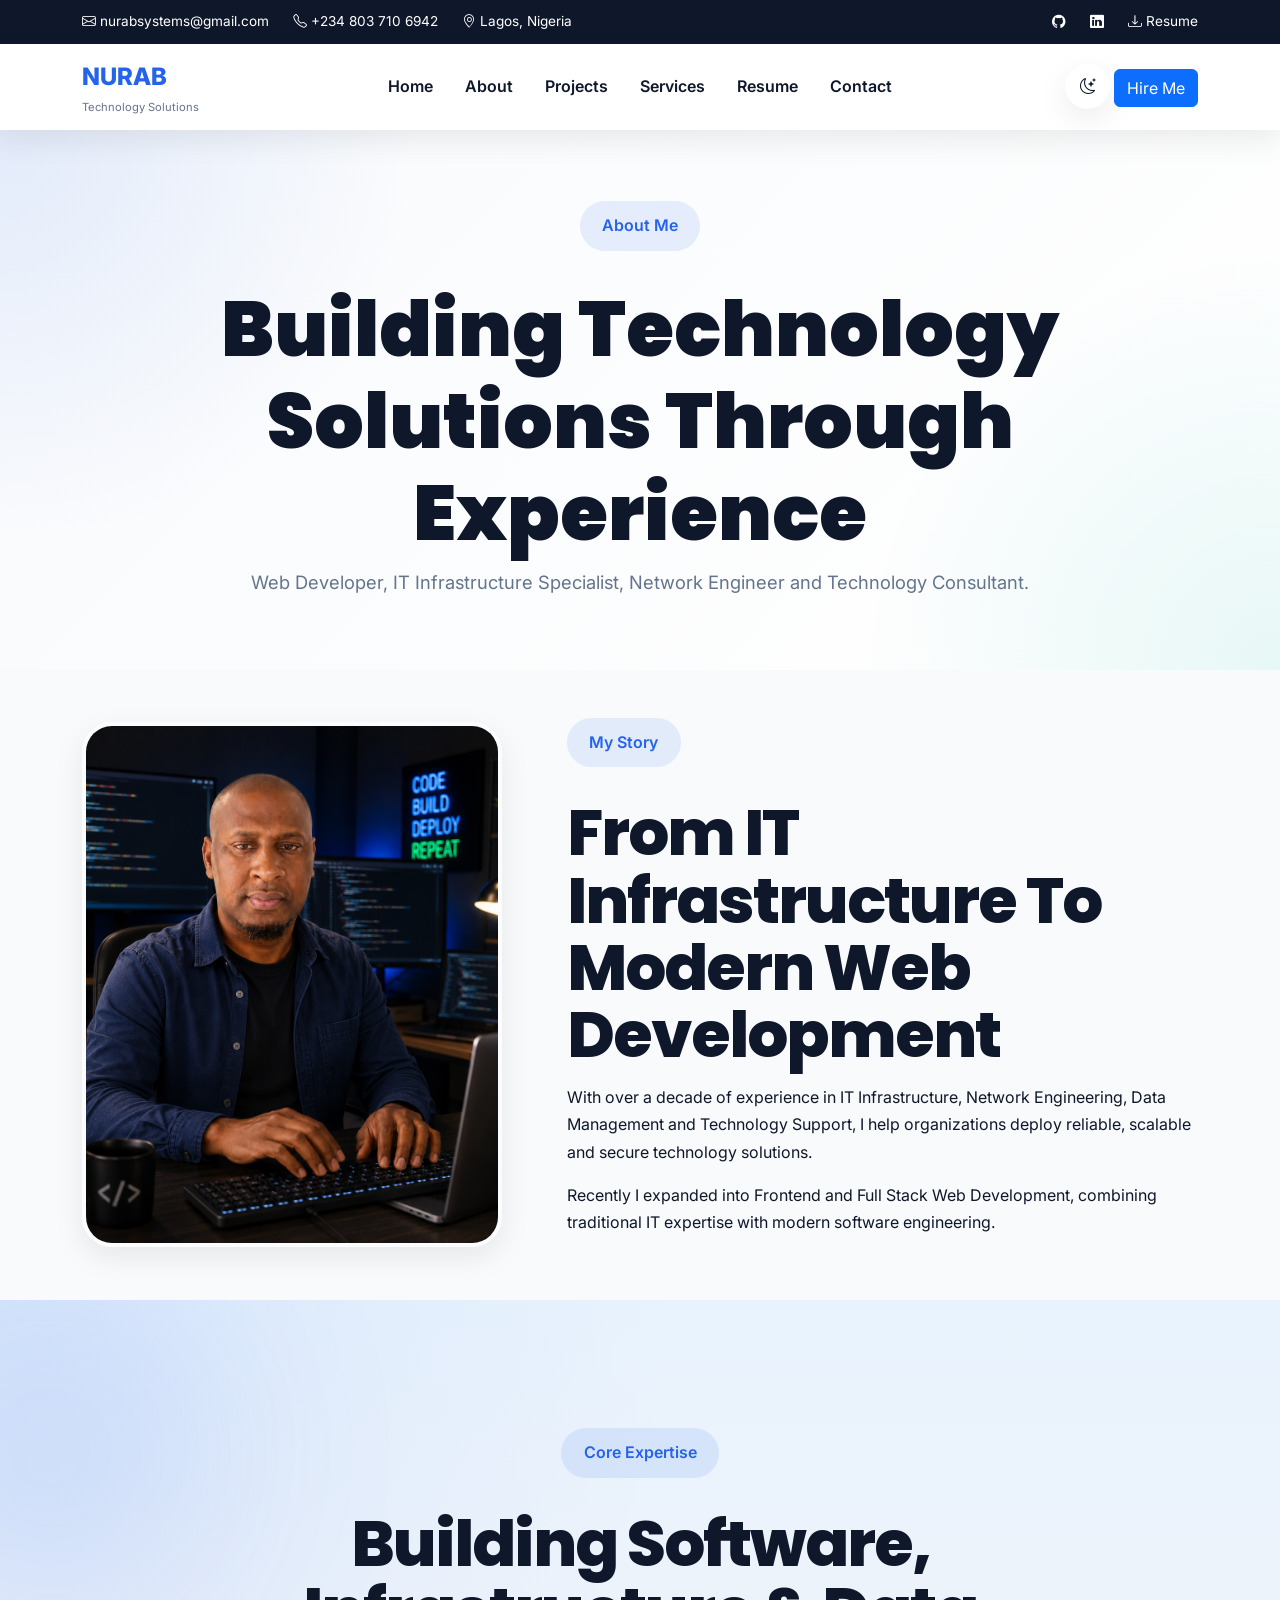
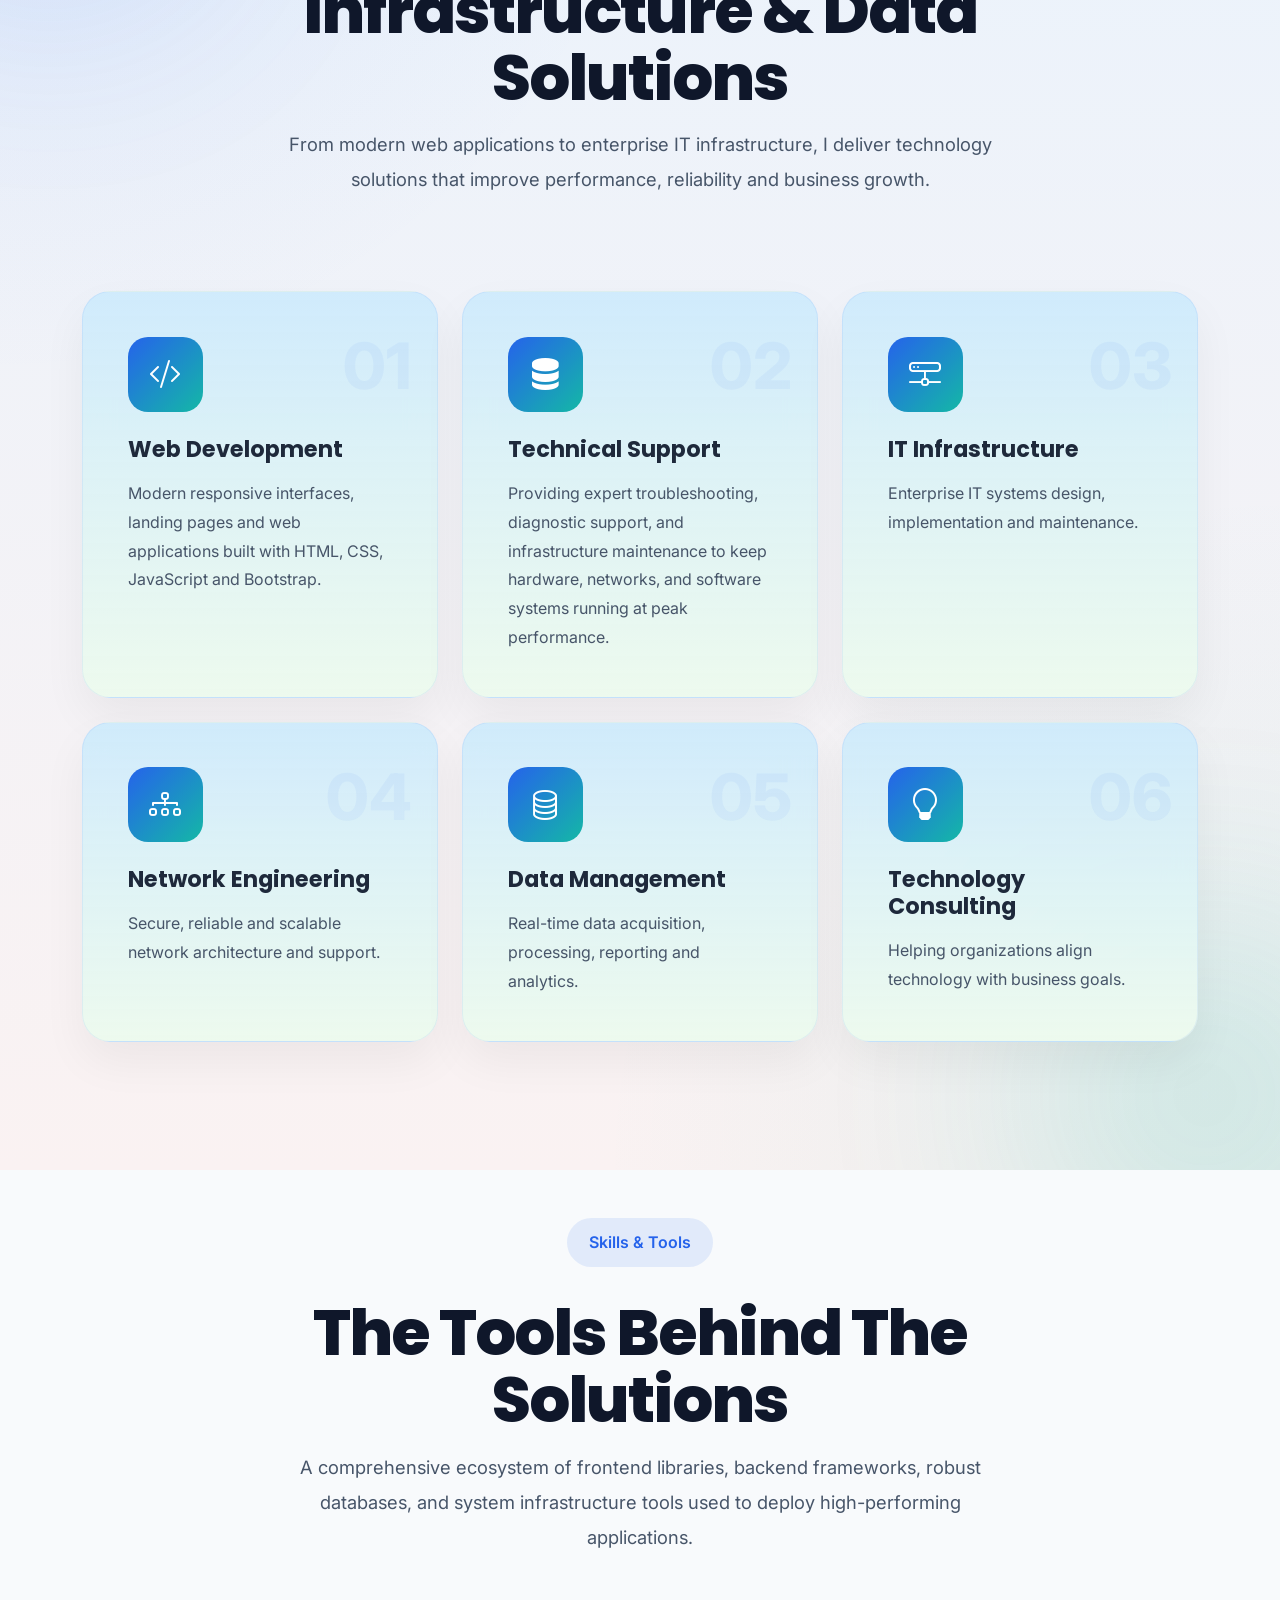
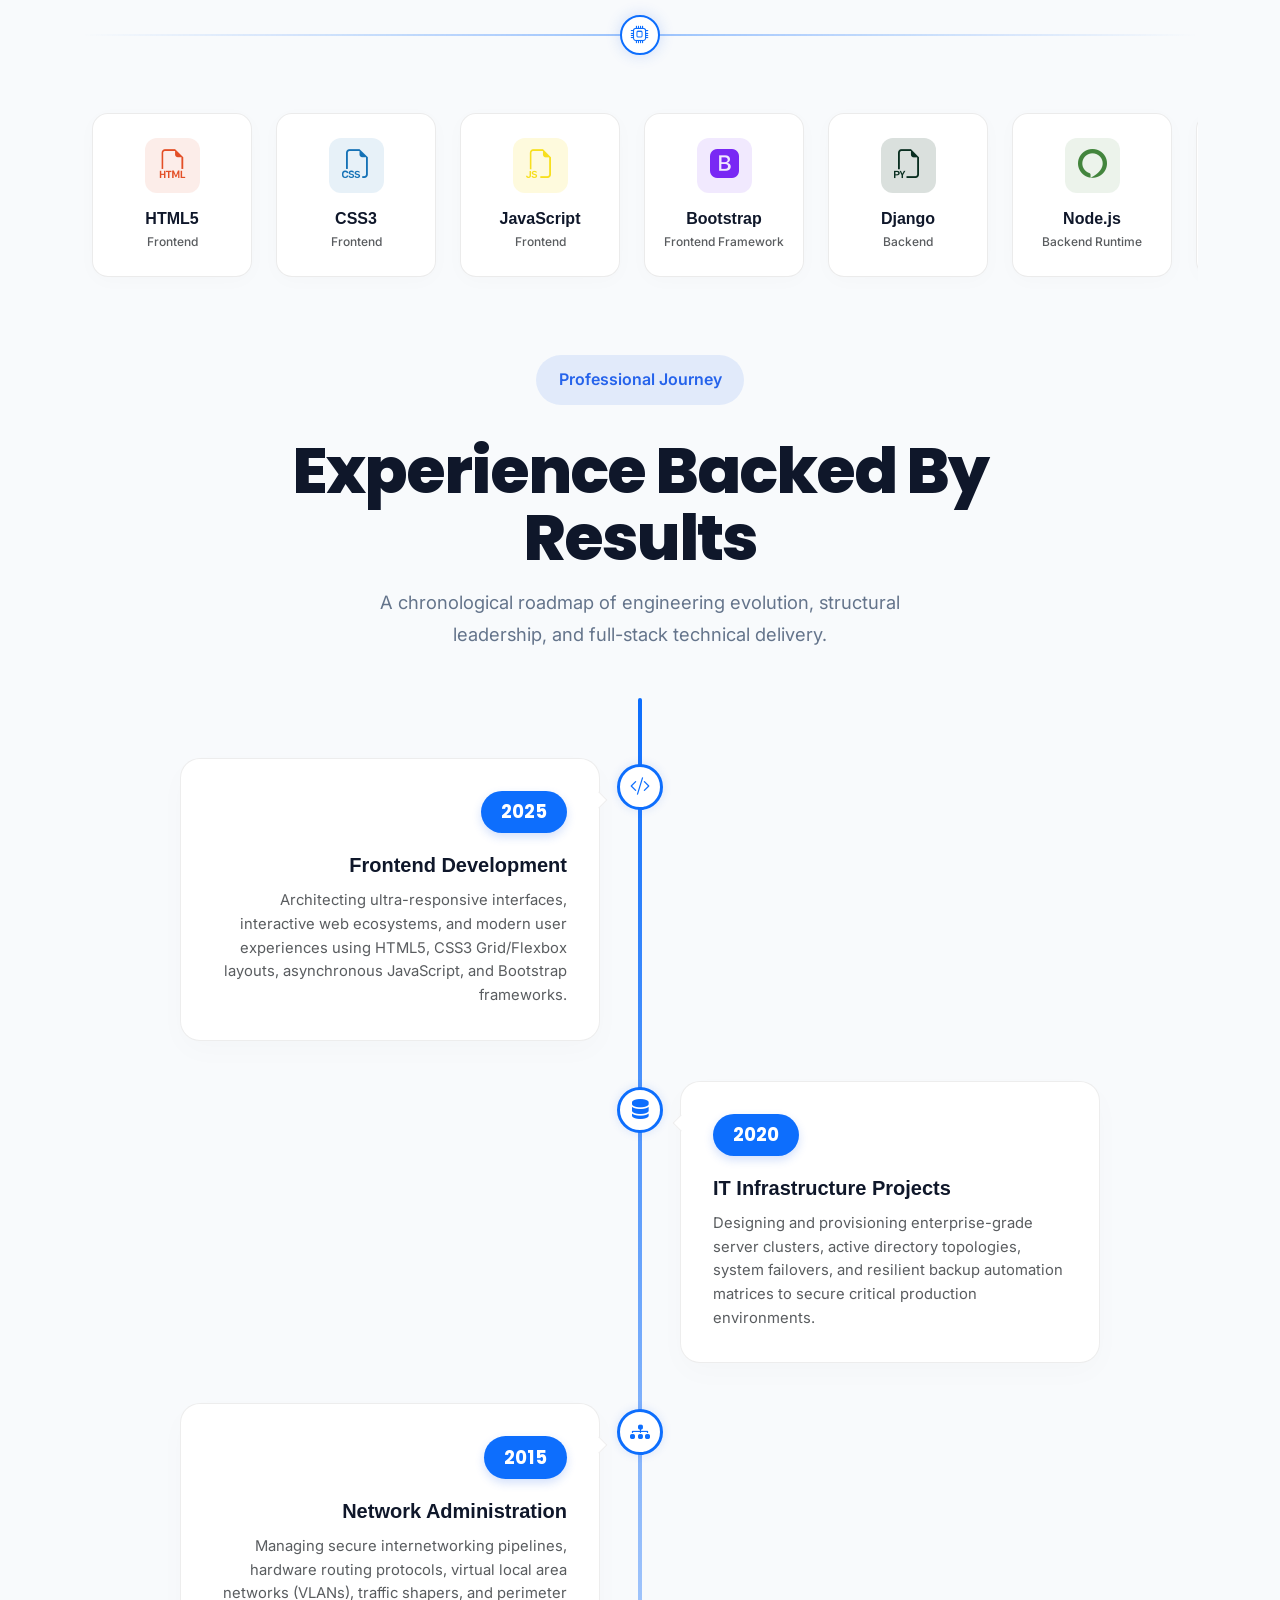
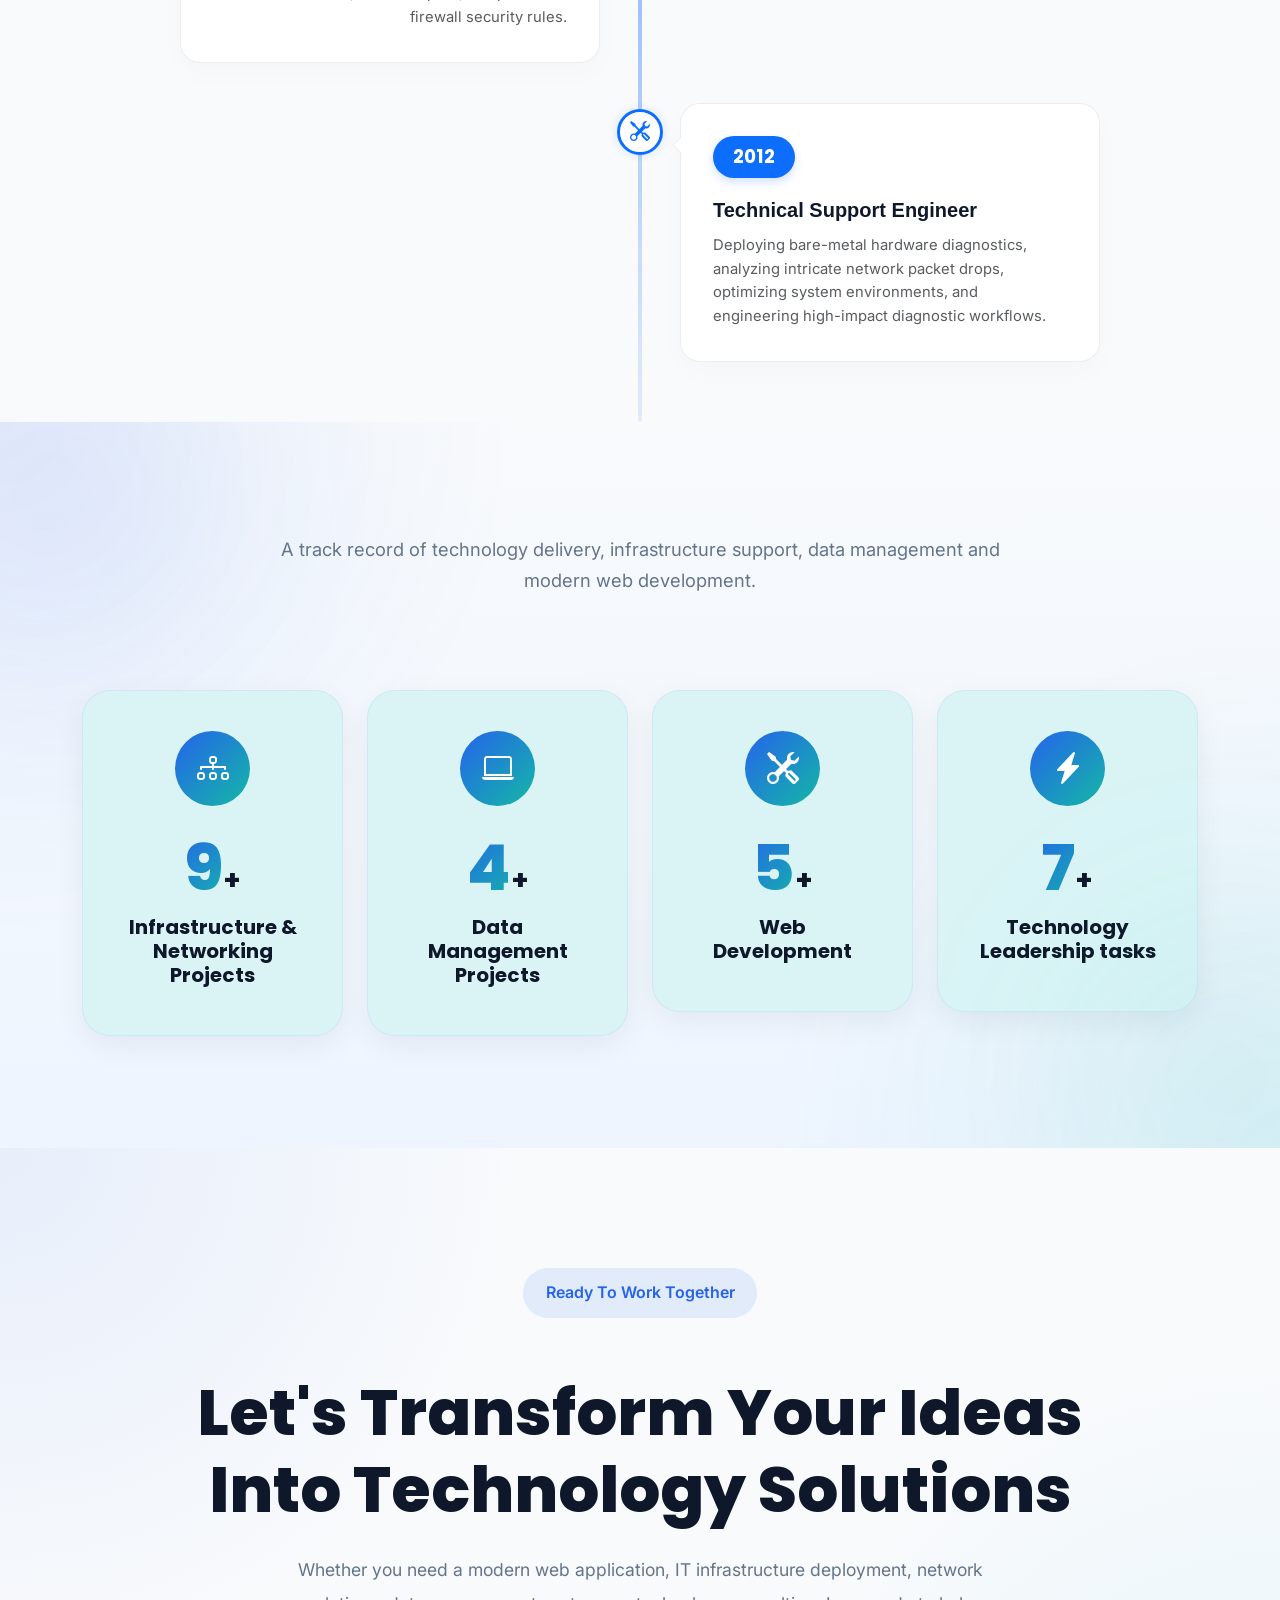
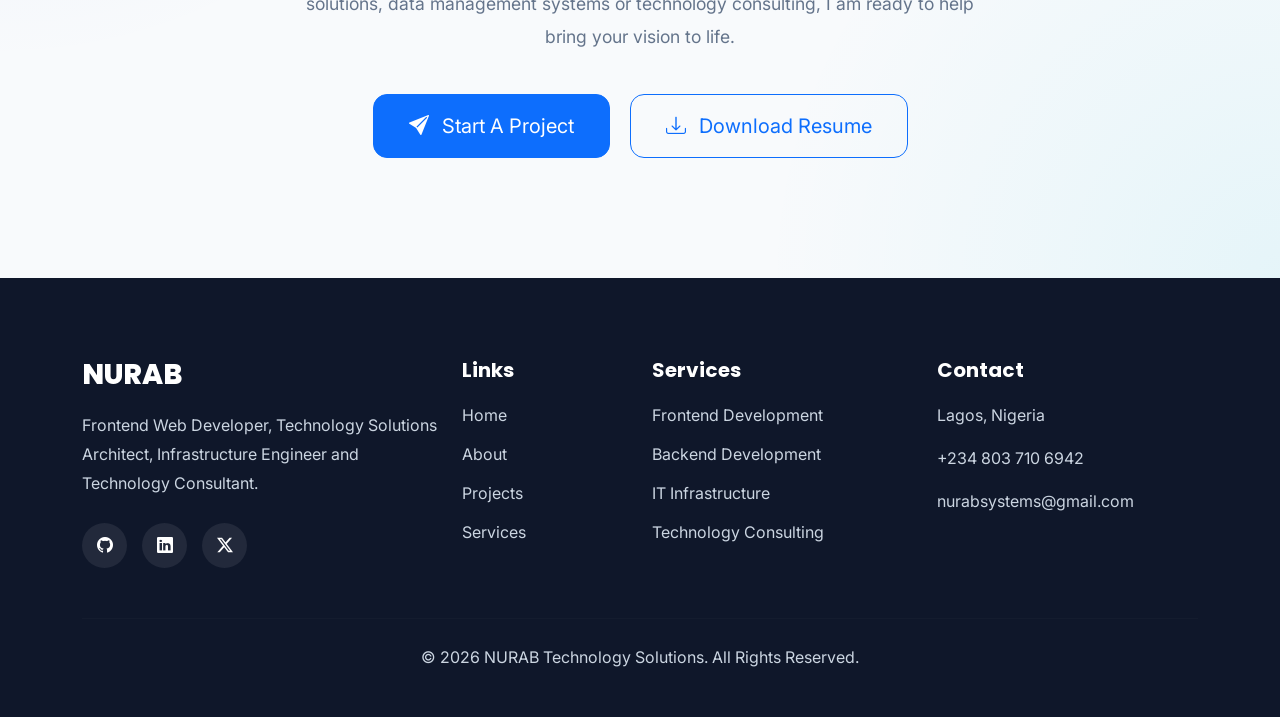
==== commit 530f944c: "modified profil-photos" ====
--- a/about.html
+++ b/about.html
@@ -184,7 +184,7 @@
           <div class="row align-items-center g-5">
             <div class="col-lg-5">
               <img
-                src="assets/images/profile-photo.png"
+                src="assets/images/about/developer.png"
                 class="img-fluid hero-image"
                 alt="Nurudeen AbdulSalam"
               />
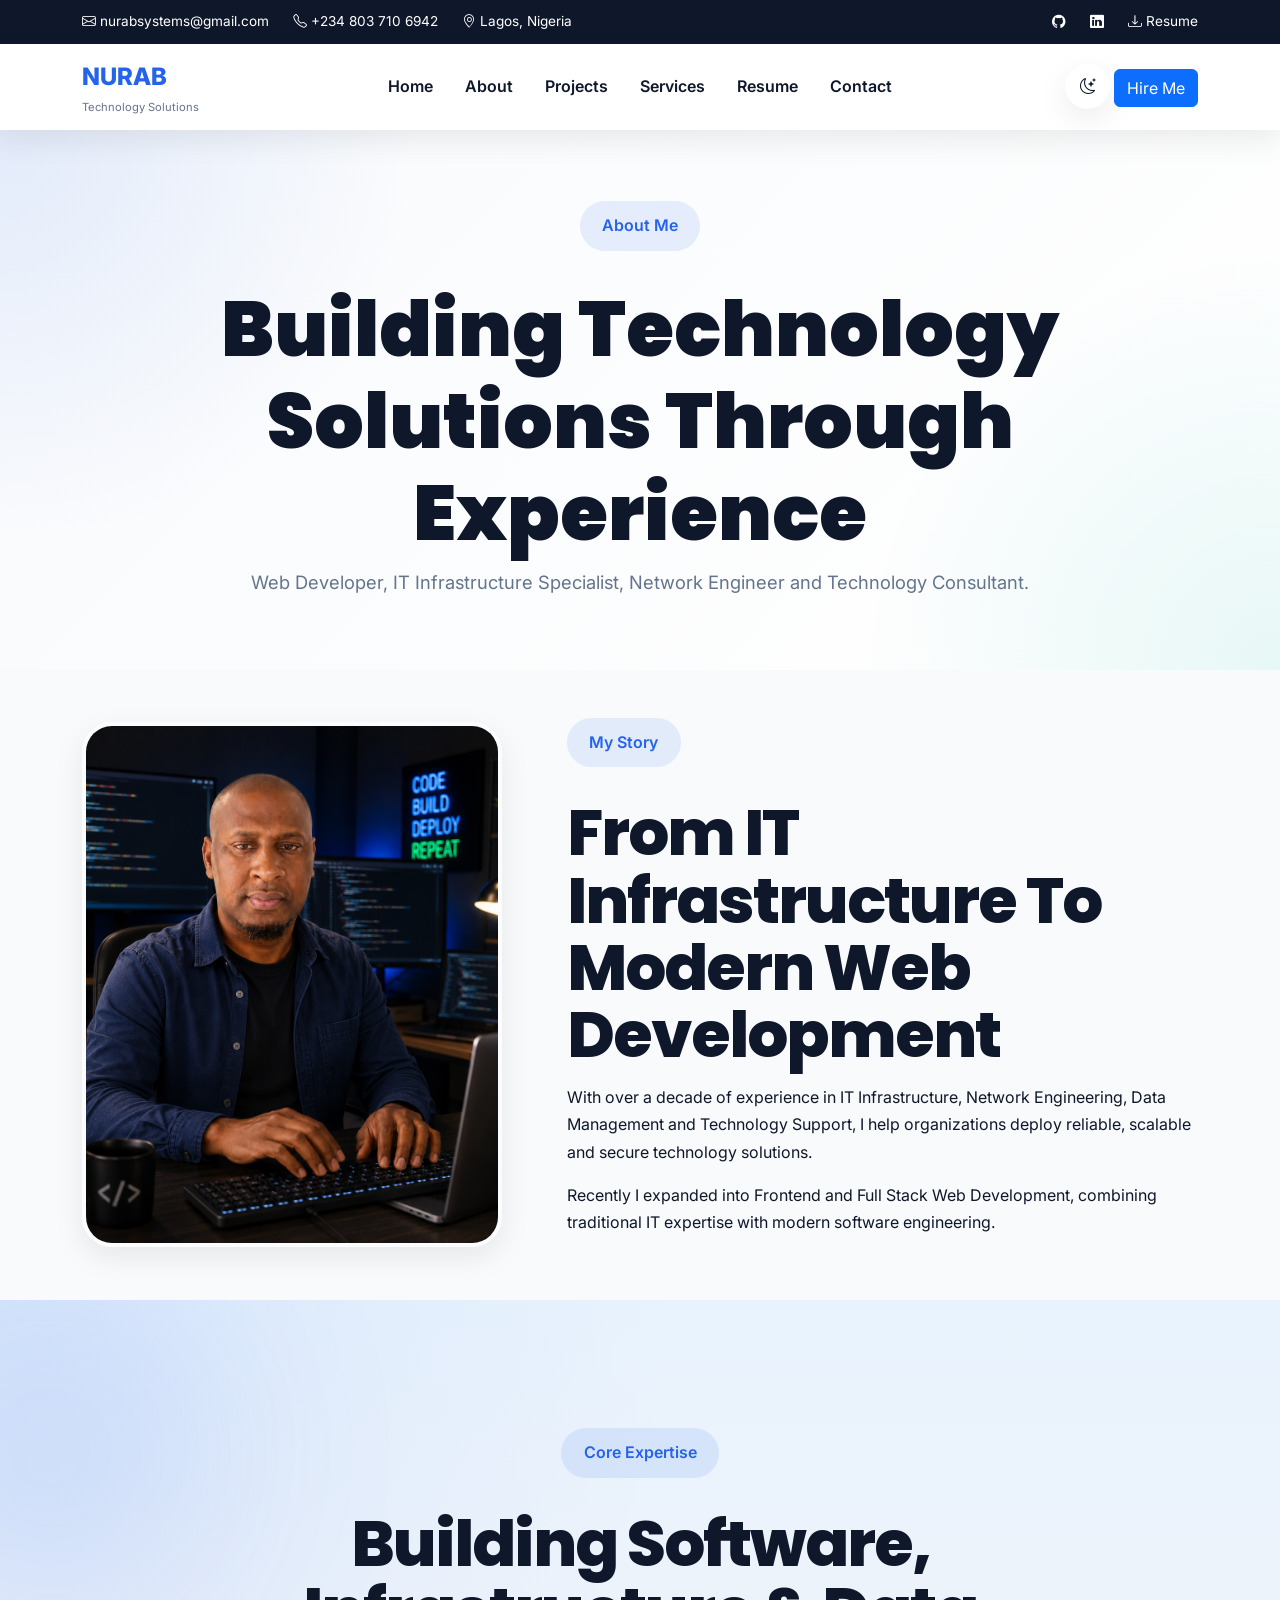
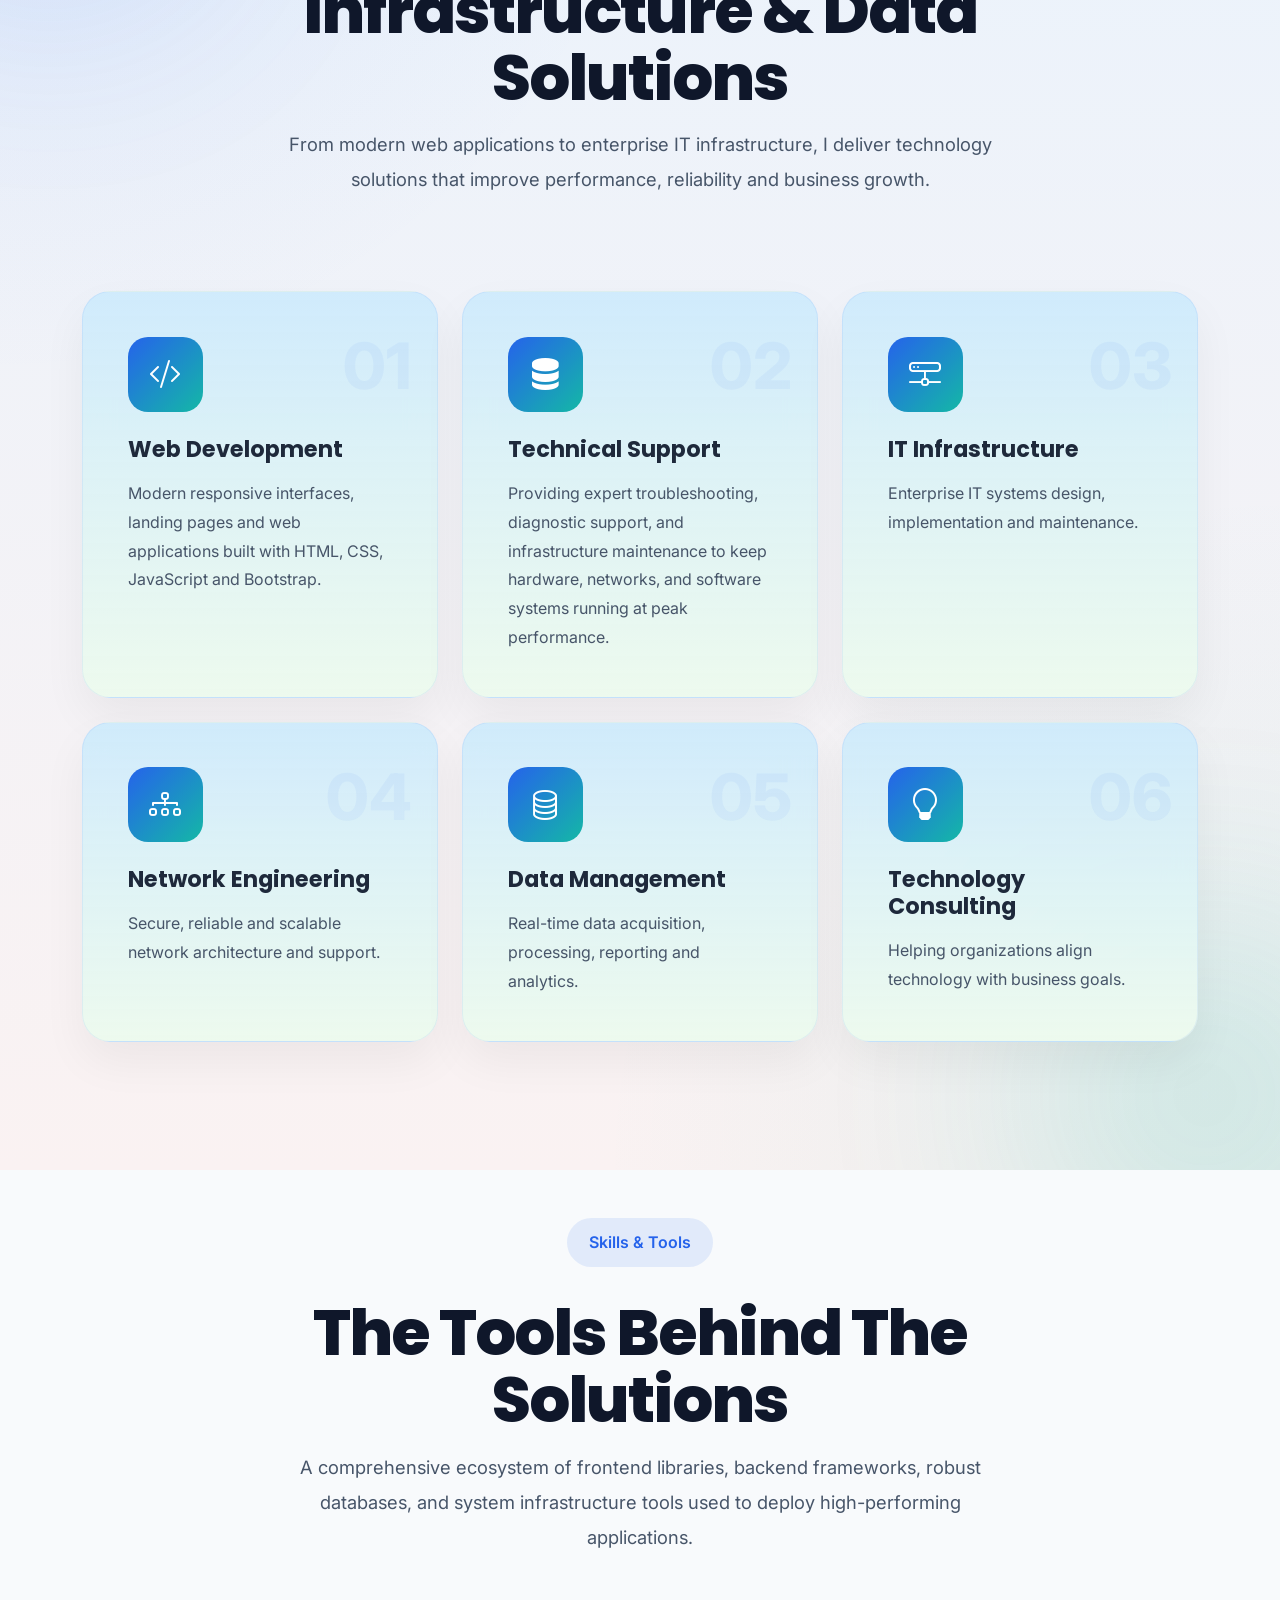
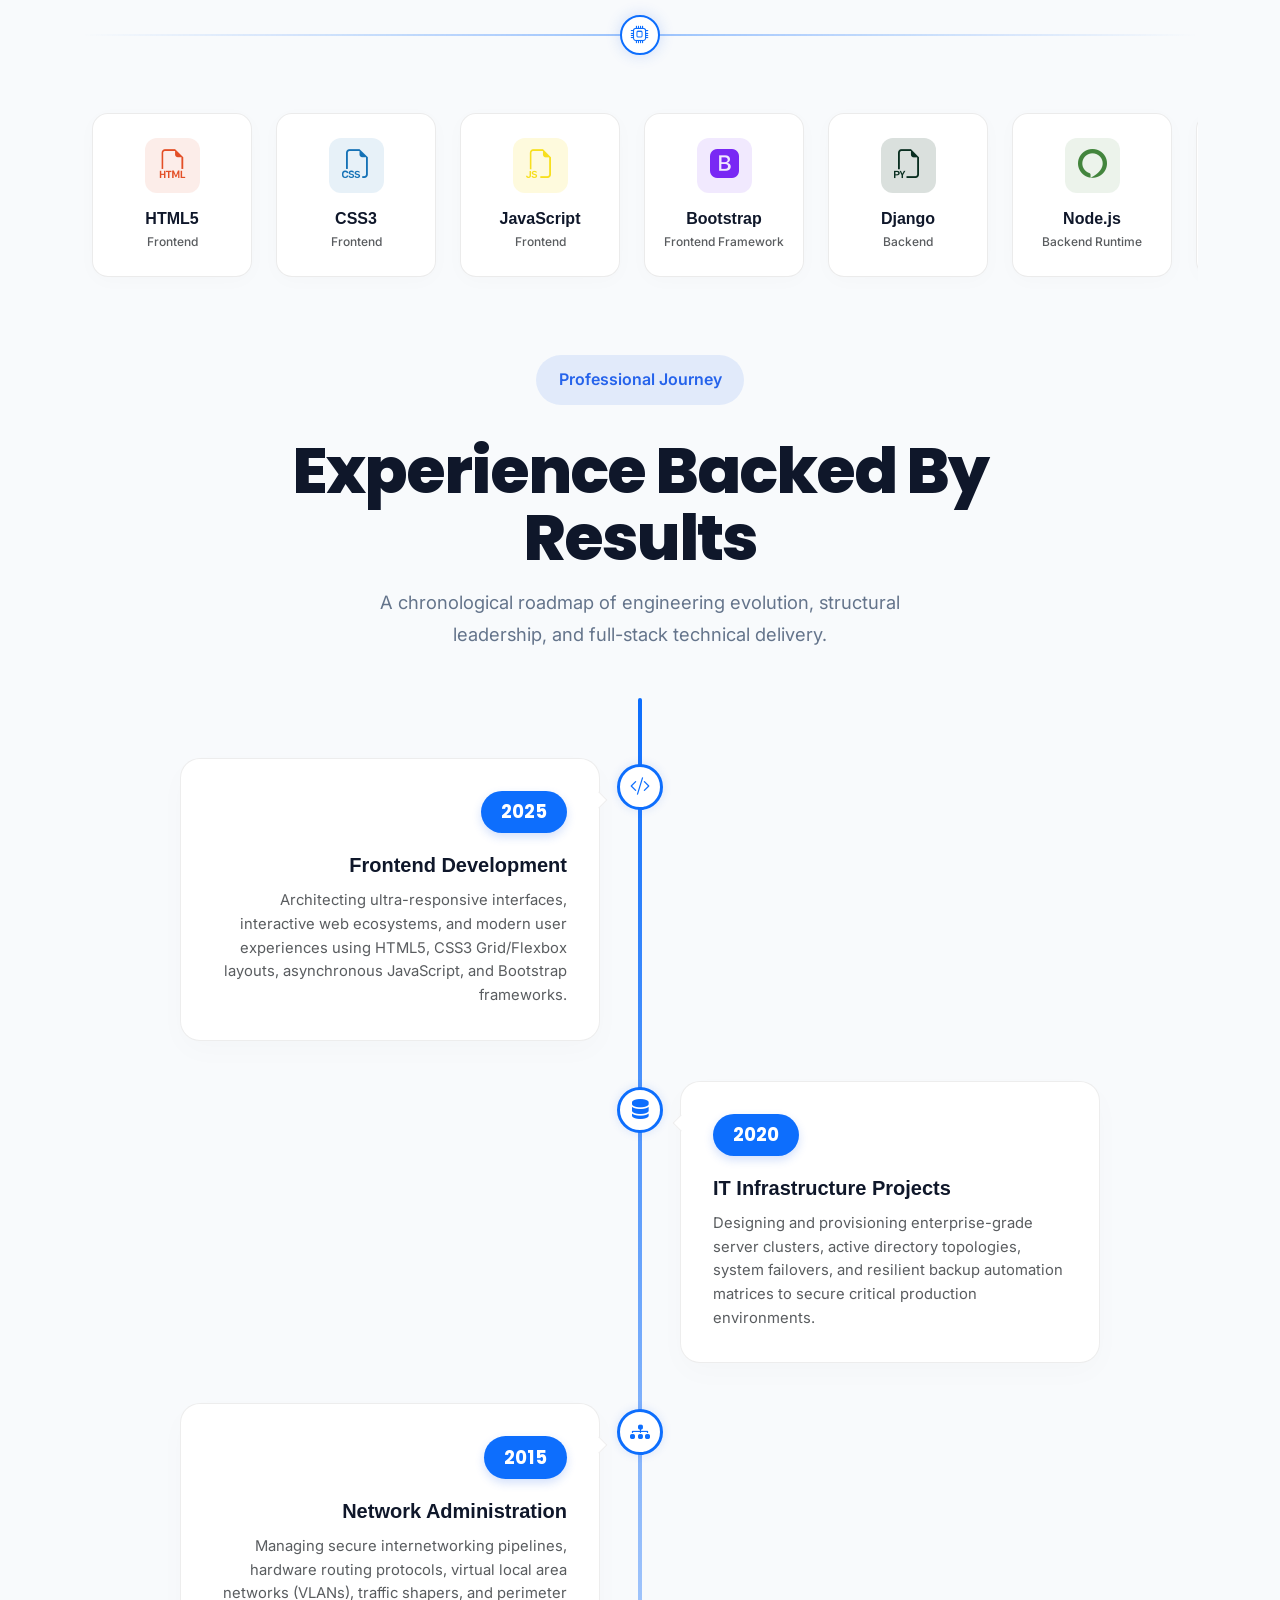
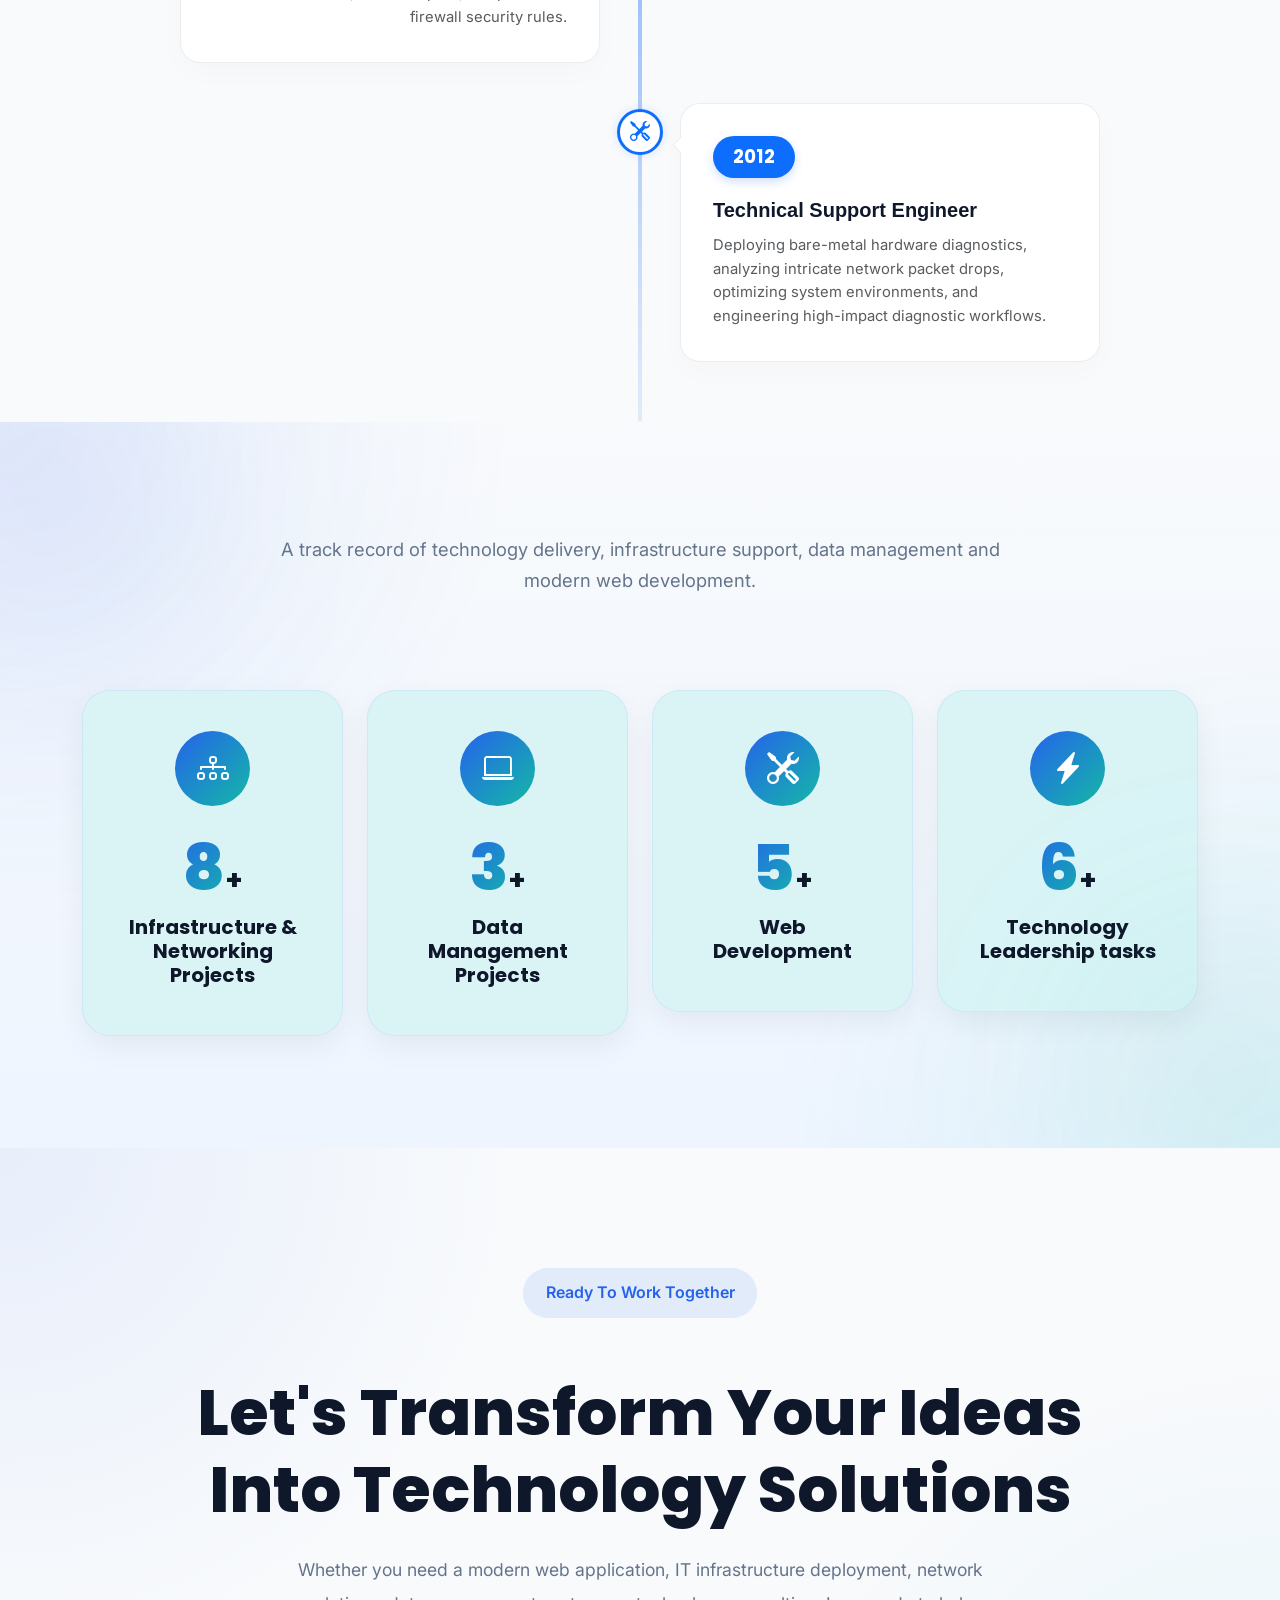
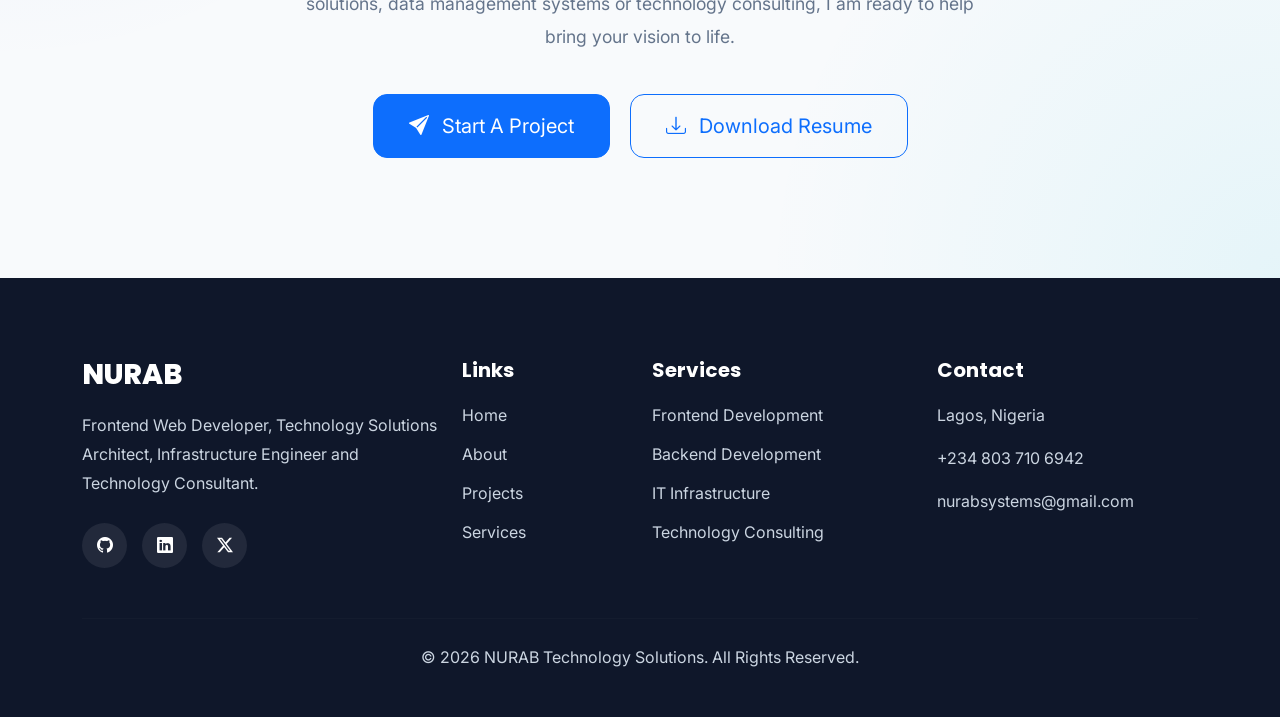
==== commit 707afedc: "modified project files- updated footer-social handles" ====
--- a/about.html
+++ b/about.html
@@ -722,18 +722,22 @@
             </p>
 
             <div class="footer-social">
-              <a href="#">
-                <i class="bi bi-github"></i>
-              </a>
-
-              <a href="#">
-                <i class="bi bi-linkedin"></i>
-              </a>
-
-              <a href="#">
-                <i class="bi bi-twitter-x"></i>
-              </a>
-            </div>
+
+                    <a href="https://github.com/remotedevpro?tab=repositories">
+                        <i class="bi bi-github"></i>
+                    </a>
+
+                    <a href="https://www.linkedin.com/in/nurudeen-abdulsalam-6b237b4b/">
+                        <i class="bi bi-linkedin"></i>
+                    </a>
+
+                    <a href="https://x.com/Nurudeen900">
+                        <i class="bi bi-twitter-x"></i>
+                    </a>
+
+                </div>
+
+
           </div>
 
           <!-- Quick Links -->
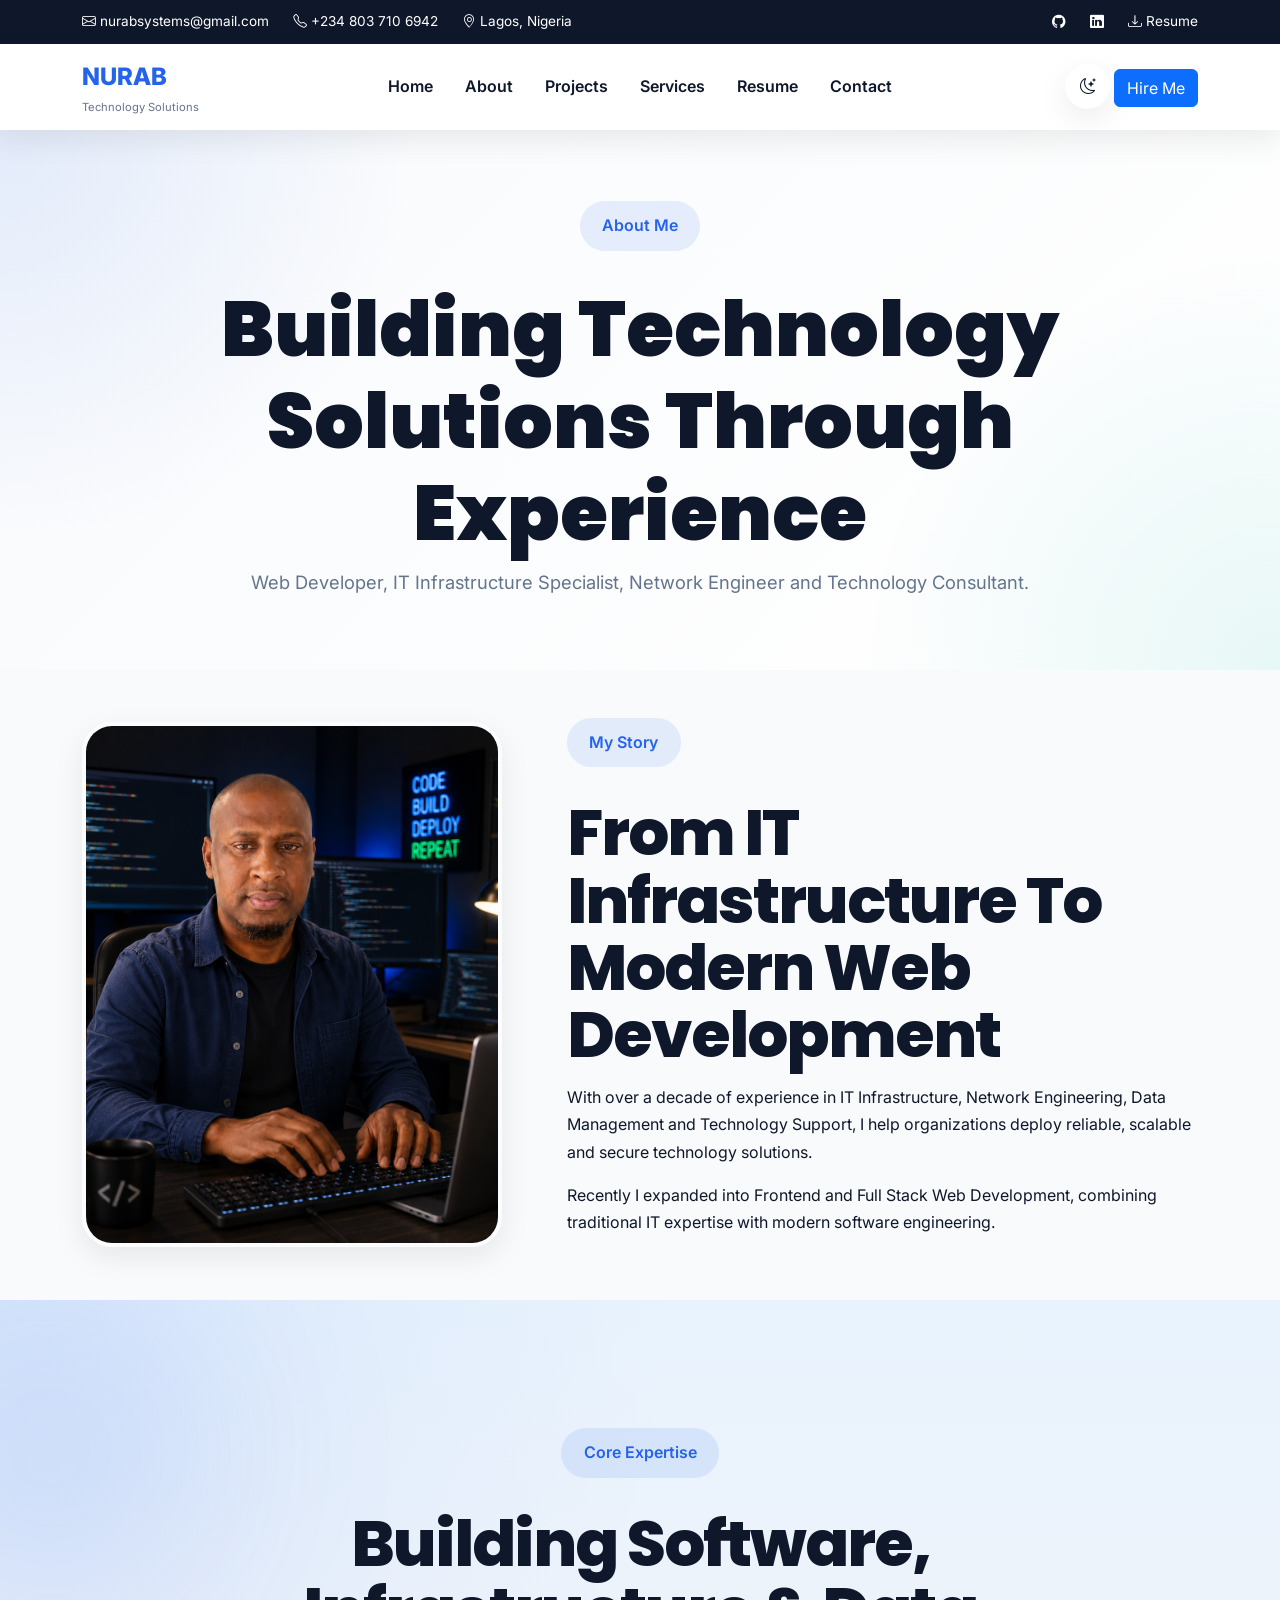
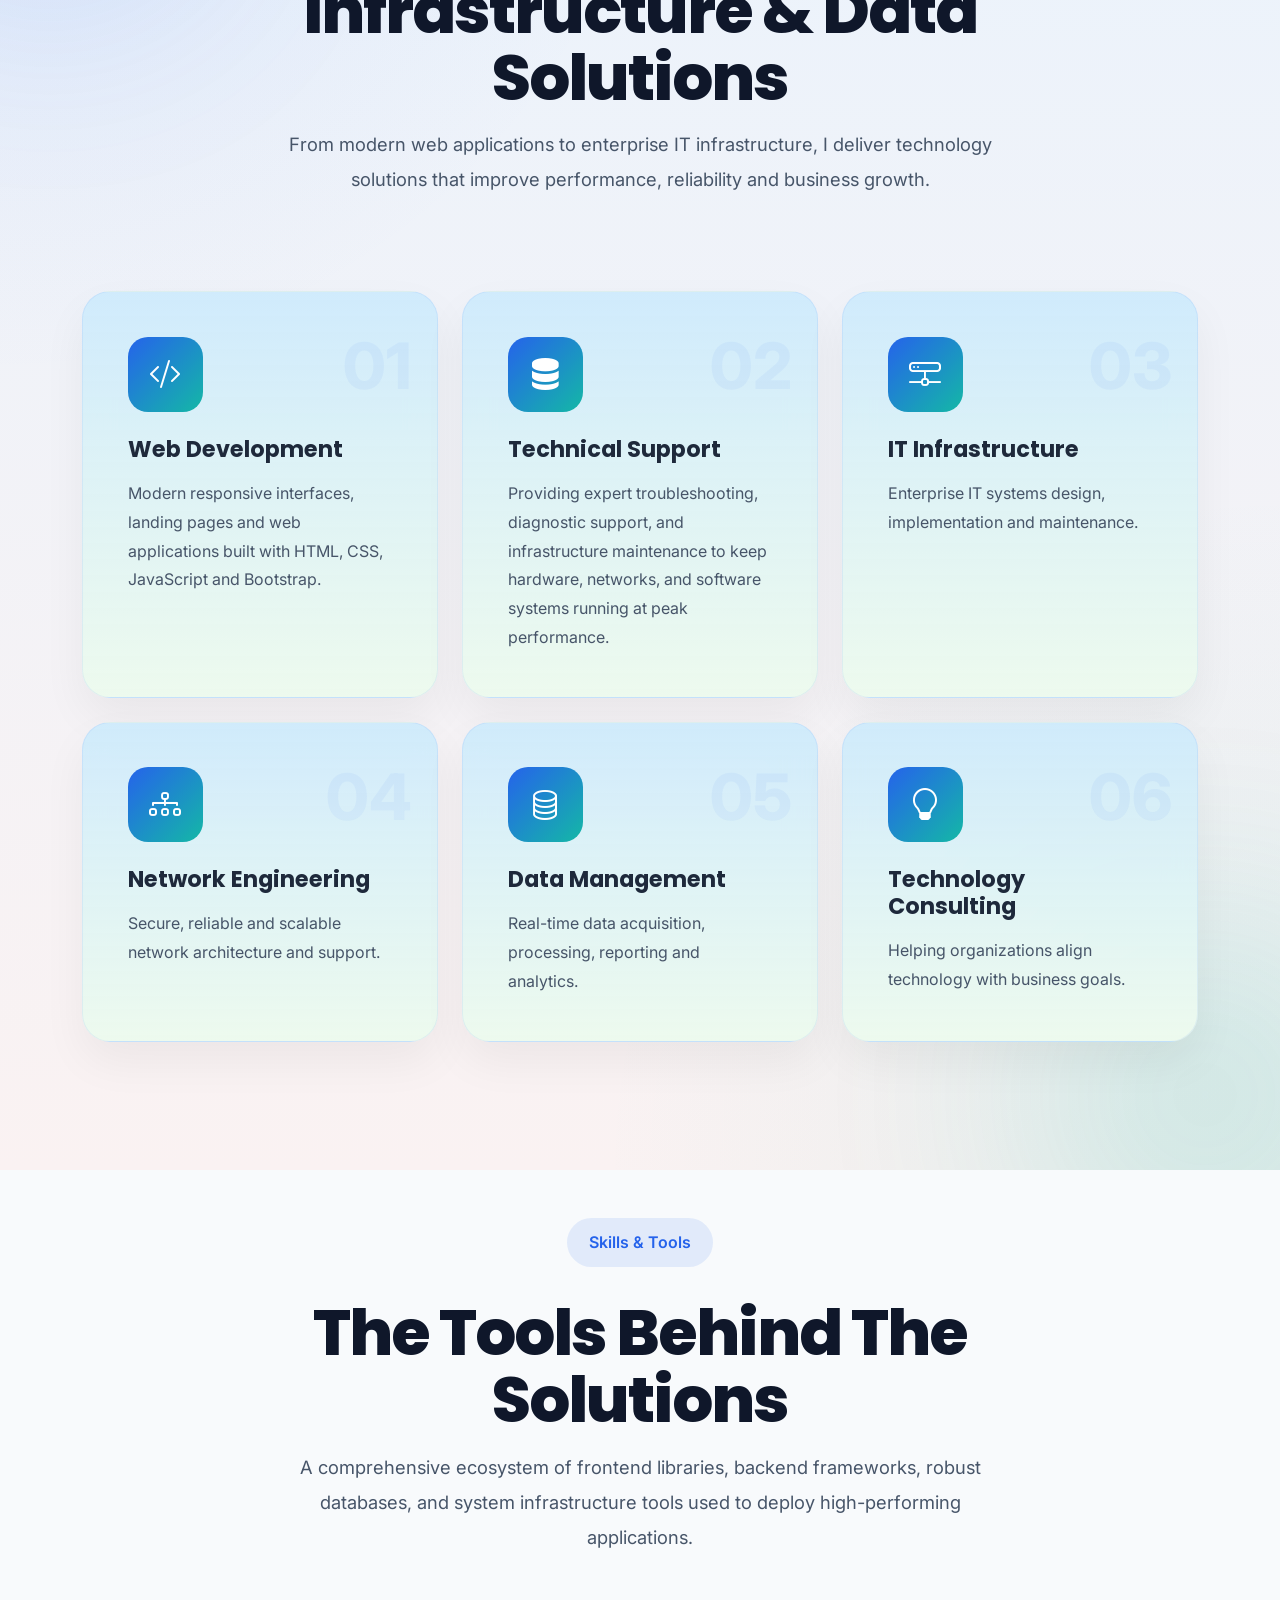
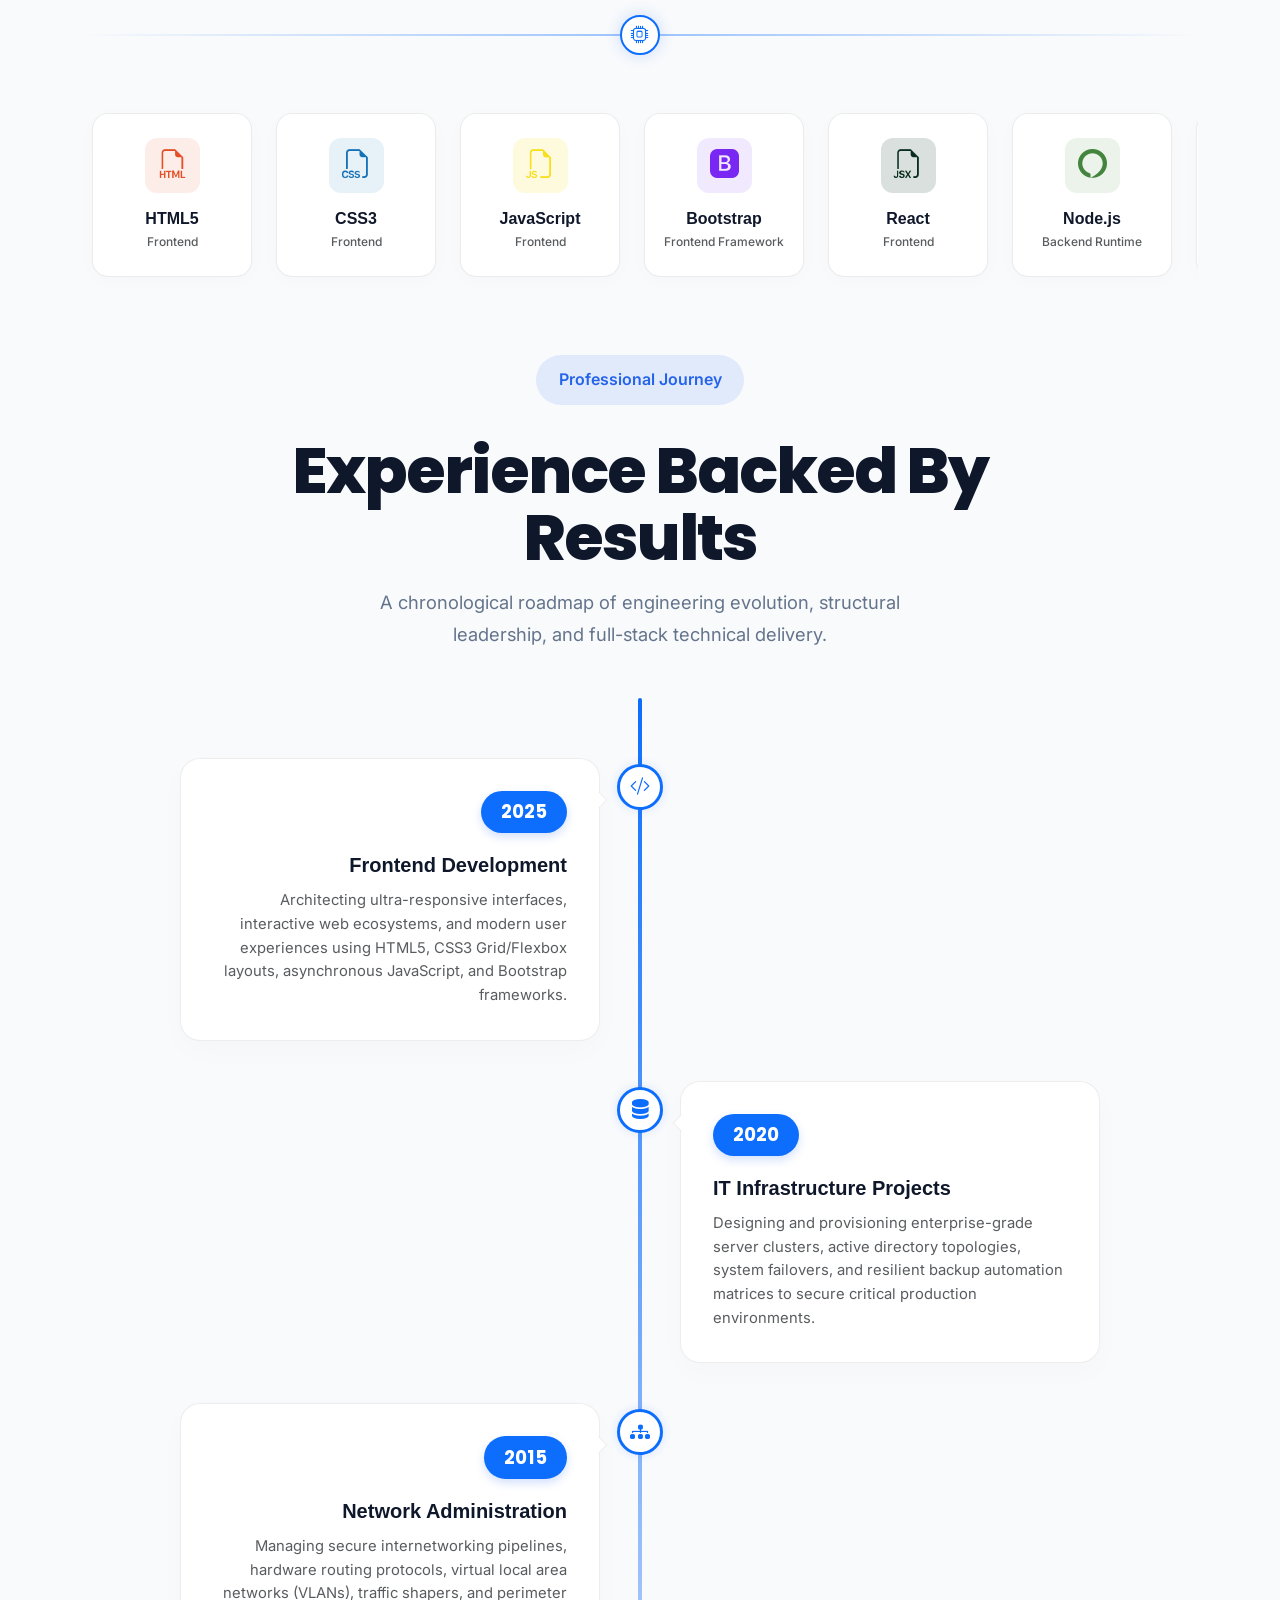
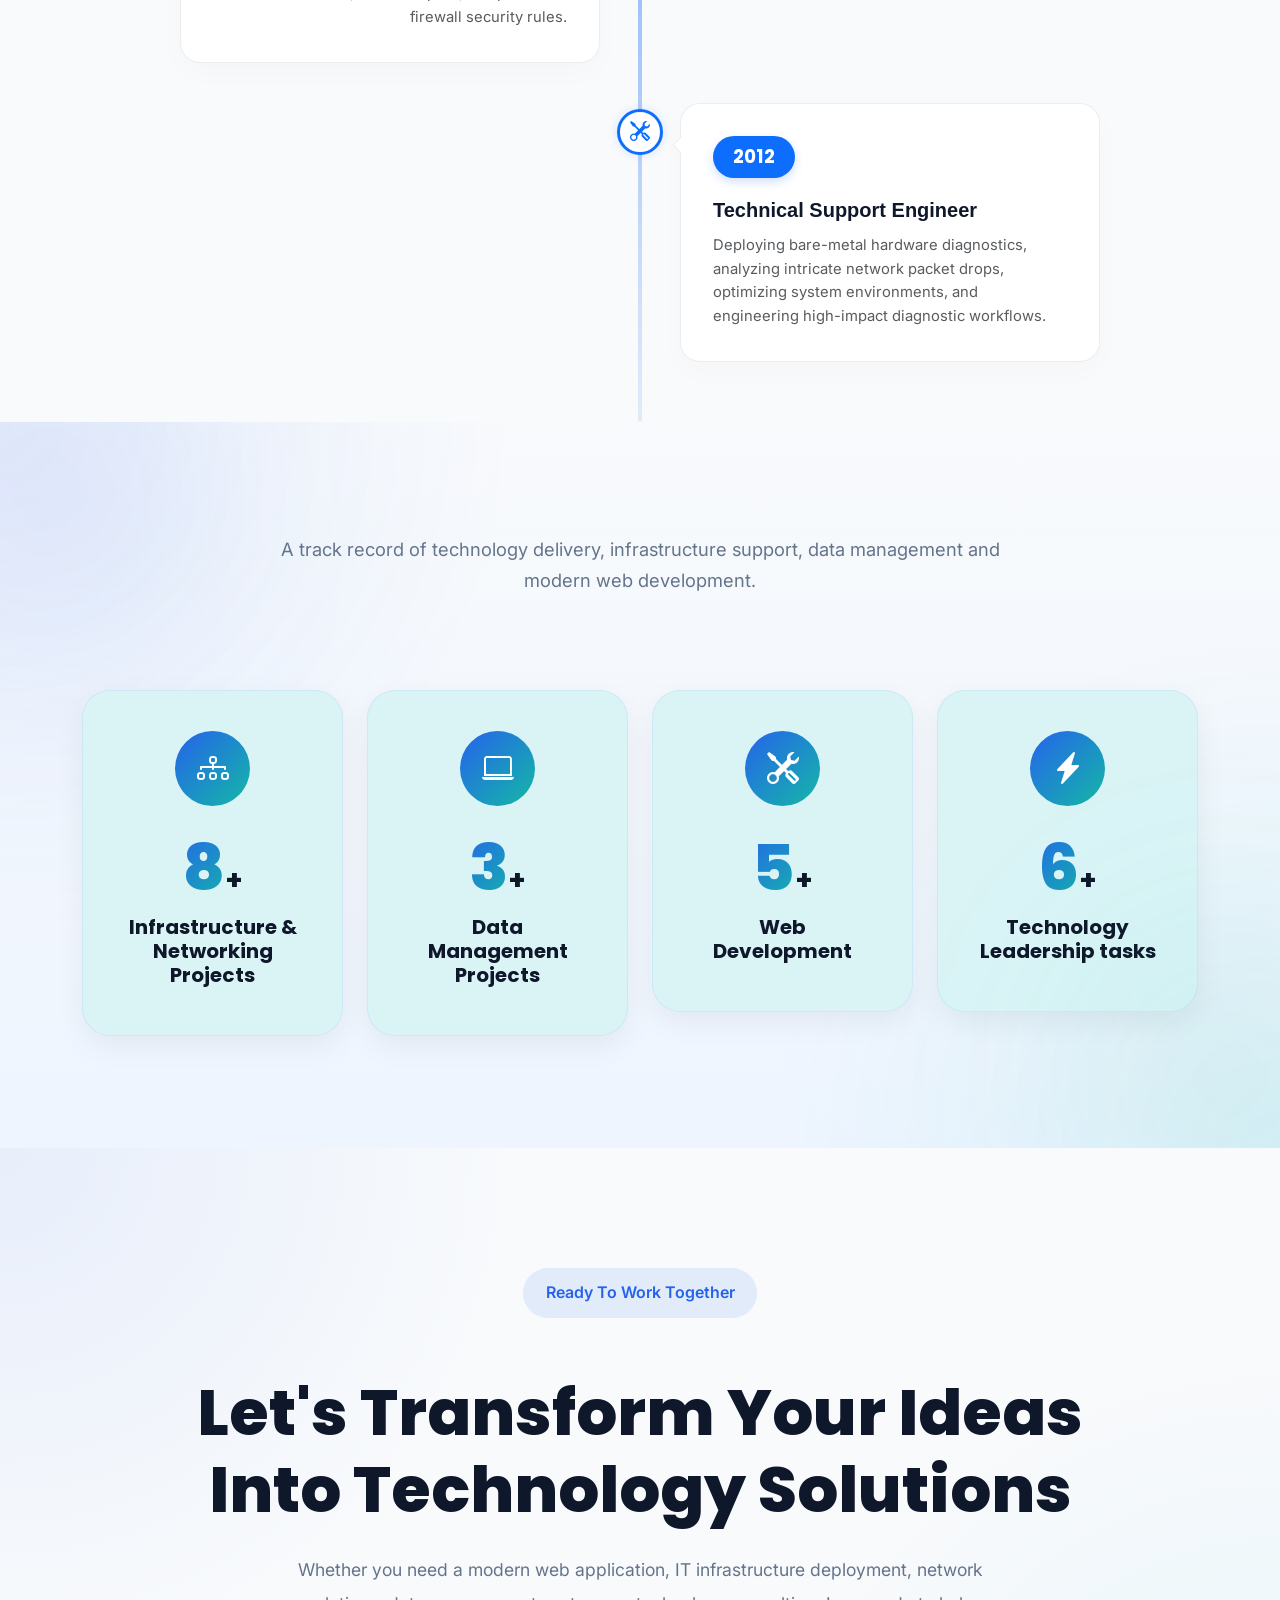
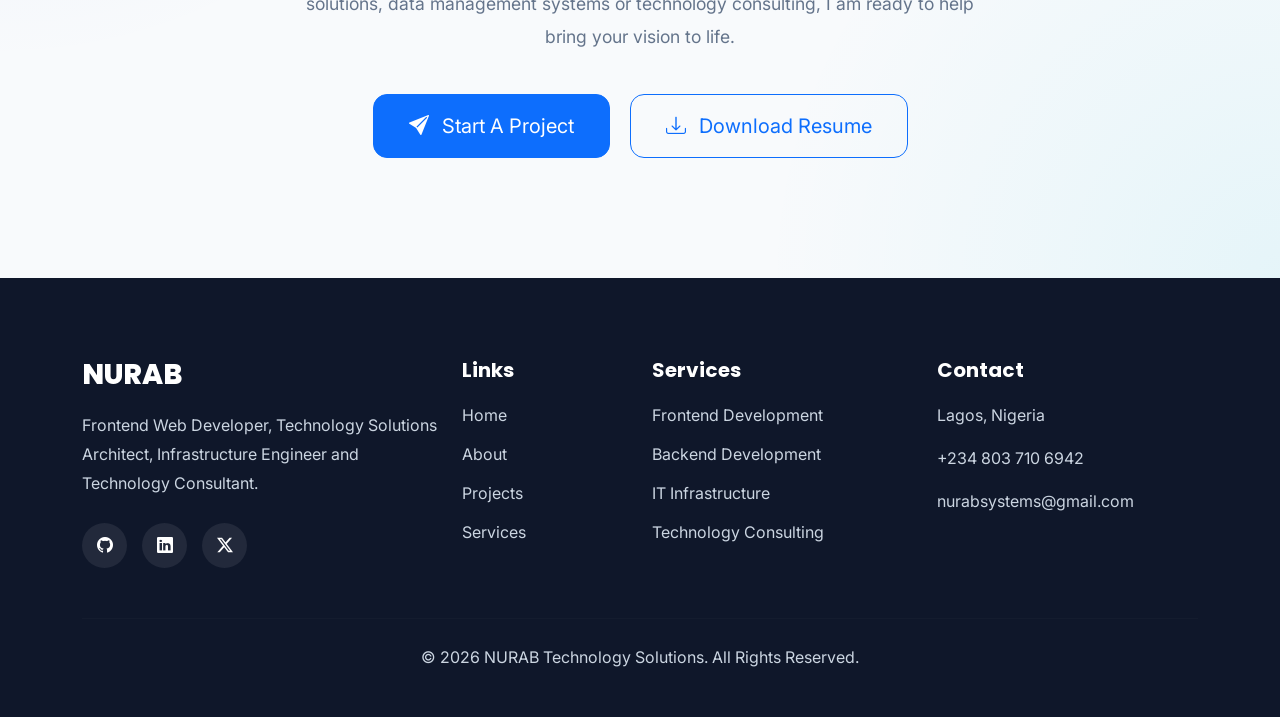
==== commit 7843496b: "updated about.html and resume.html" ====
--- a/about.html
+++ b/about.html
@@ -432,13 +432,13 @@
                 <span class="tech-category">Frontend Framework</span>
               </div>
 
-              <!-- Django -->
+              <!-- React -->
               <div class="tech-card">
                 <div class="tech-icon-box django">
-                  <i class="bi bi-filetype-py"></i>
-                </div>
-                <h4>Django</h4>
-                <span class="tech-category">Backend</span>
+                  <i class="bi bi-filetype-jsx"></i>
+                </div>
+                <h4>React</h4>
+                <span class="tech-category">Frontend</span>
               </div>
 
               <!-- Node.js -->
--- a/assets/css/style.css
+++ b/assets/css/style.css
@@ -366,13 +366,6 @@
 }
 
 .tech-badge {
-  background: var(--card-bg);
-  color: var(--text-color);
-  border: 1px solid var(--border-color);
-  box-shadow: var(--shadow-md);
-}
-
-.tech-badge {
   position: absolute;
   padding: 0.7rem 1rem;
   border-radius: 50px;
@@ -412,7 +405,7 @@
   animation-delay: 1.5s;
 }
 
-.badge-django {
+.badge-react {
   top: 45%;
   right: -50px;
   animation-delay: 2s;
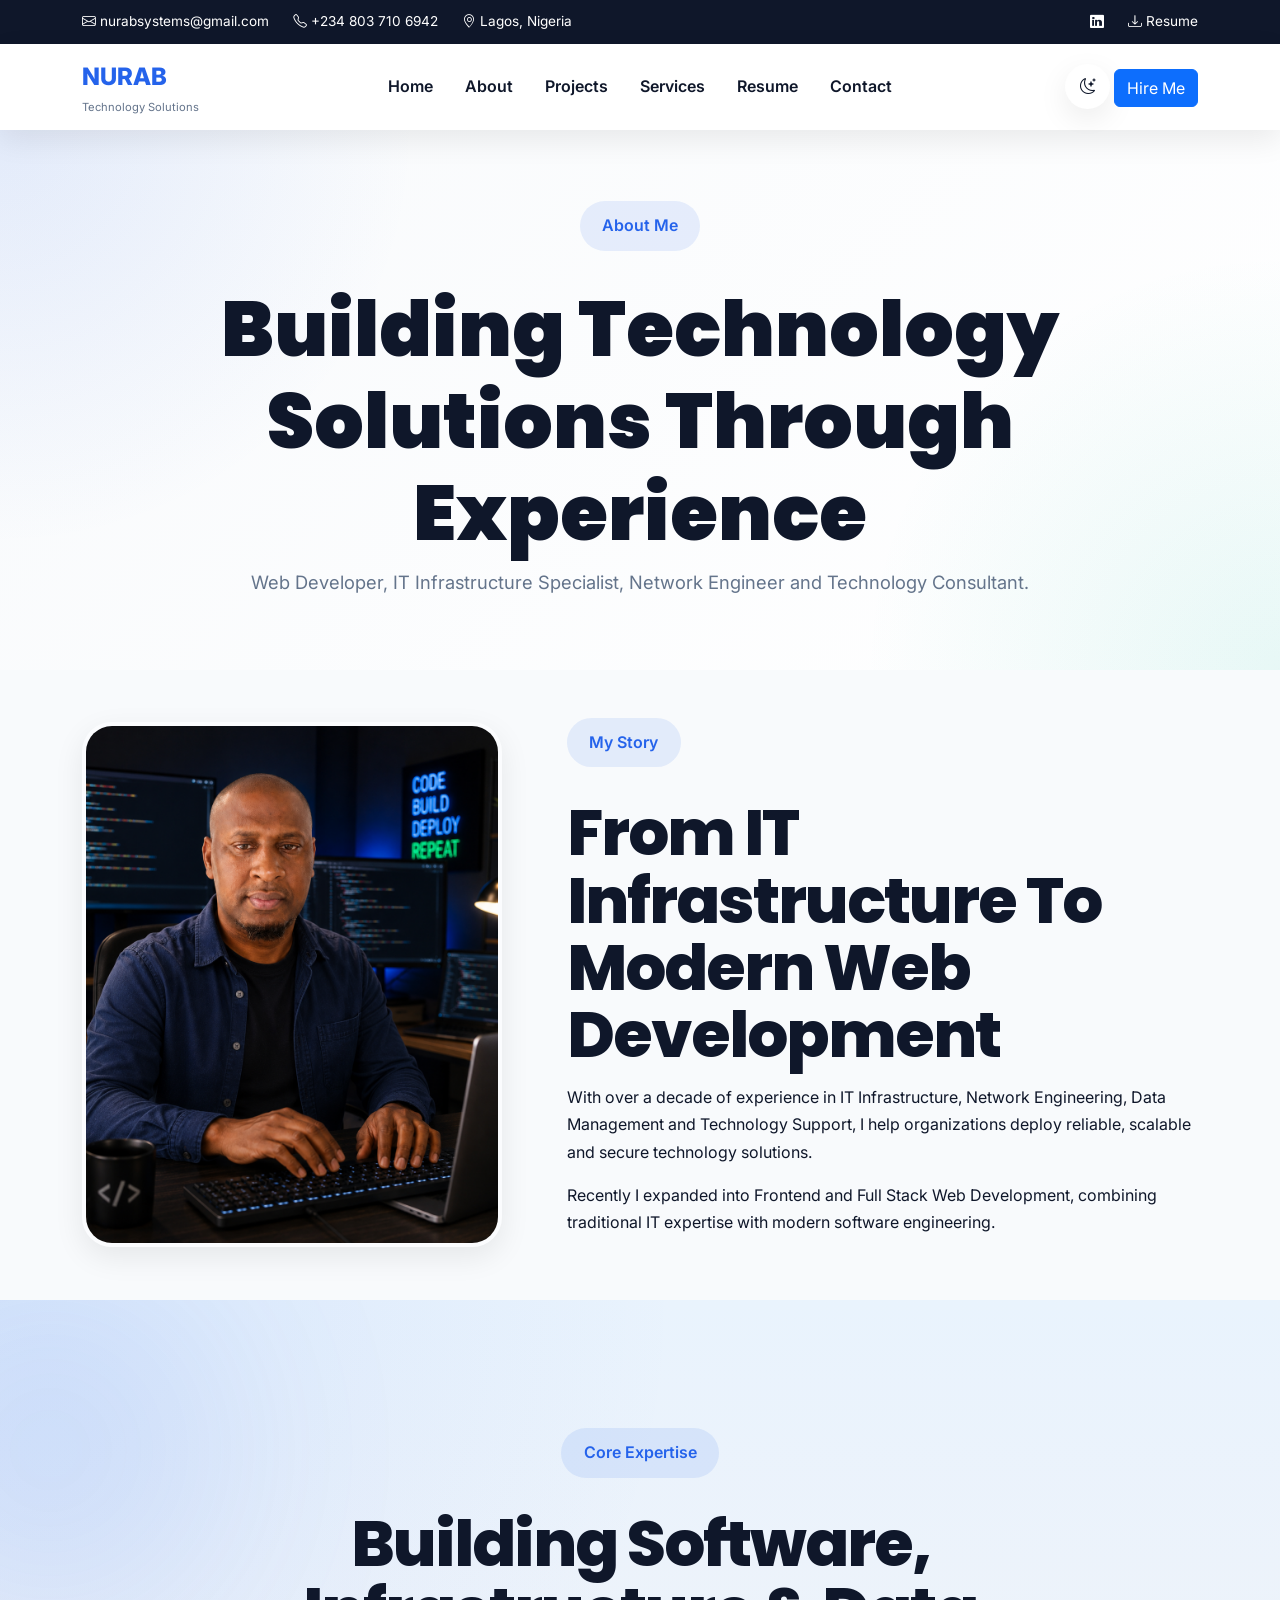
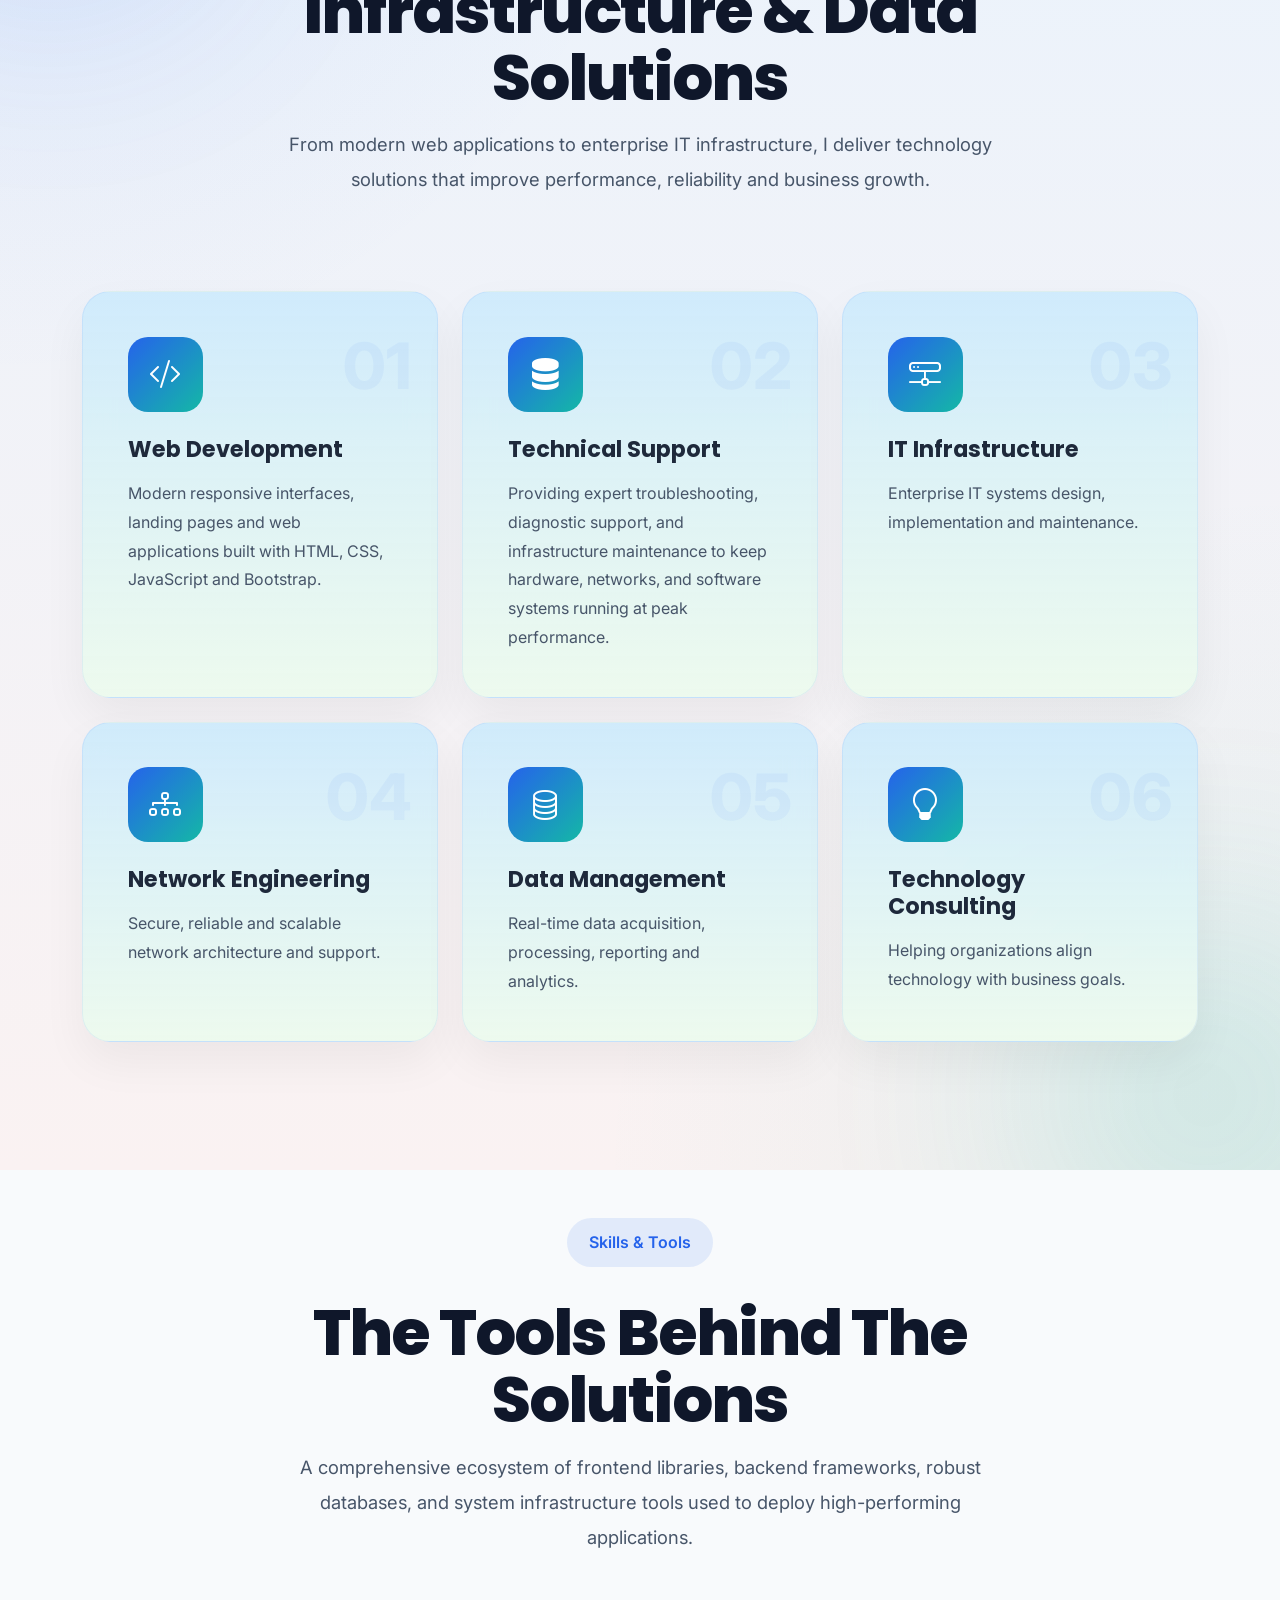
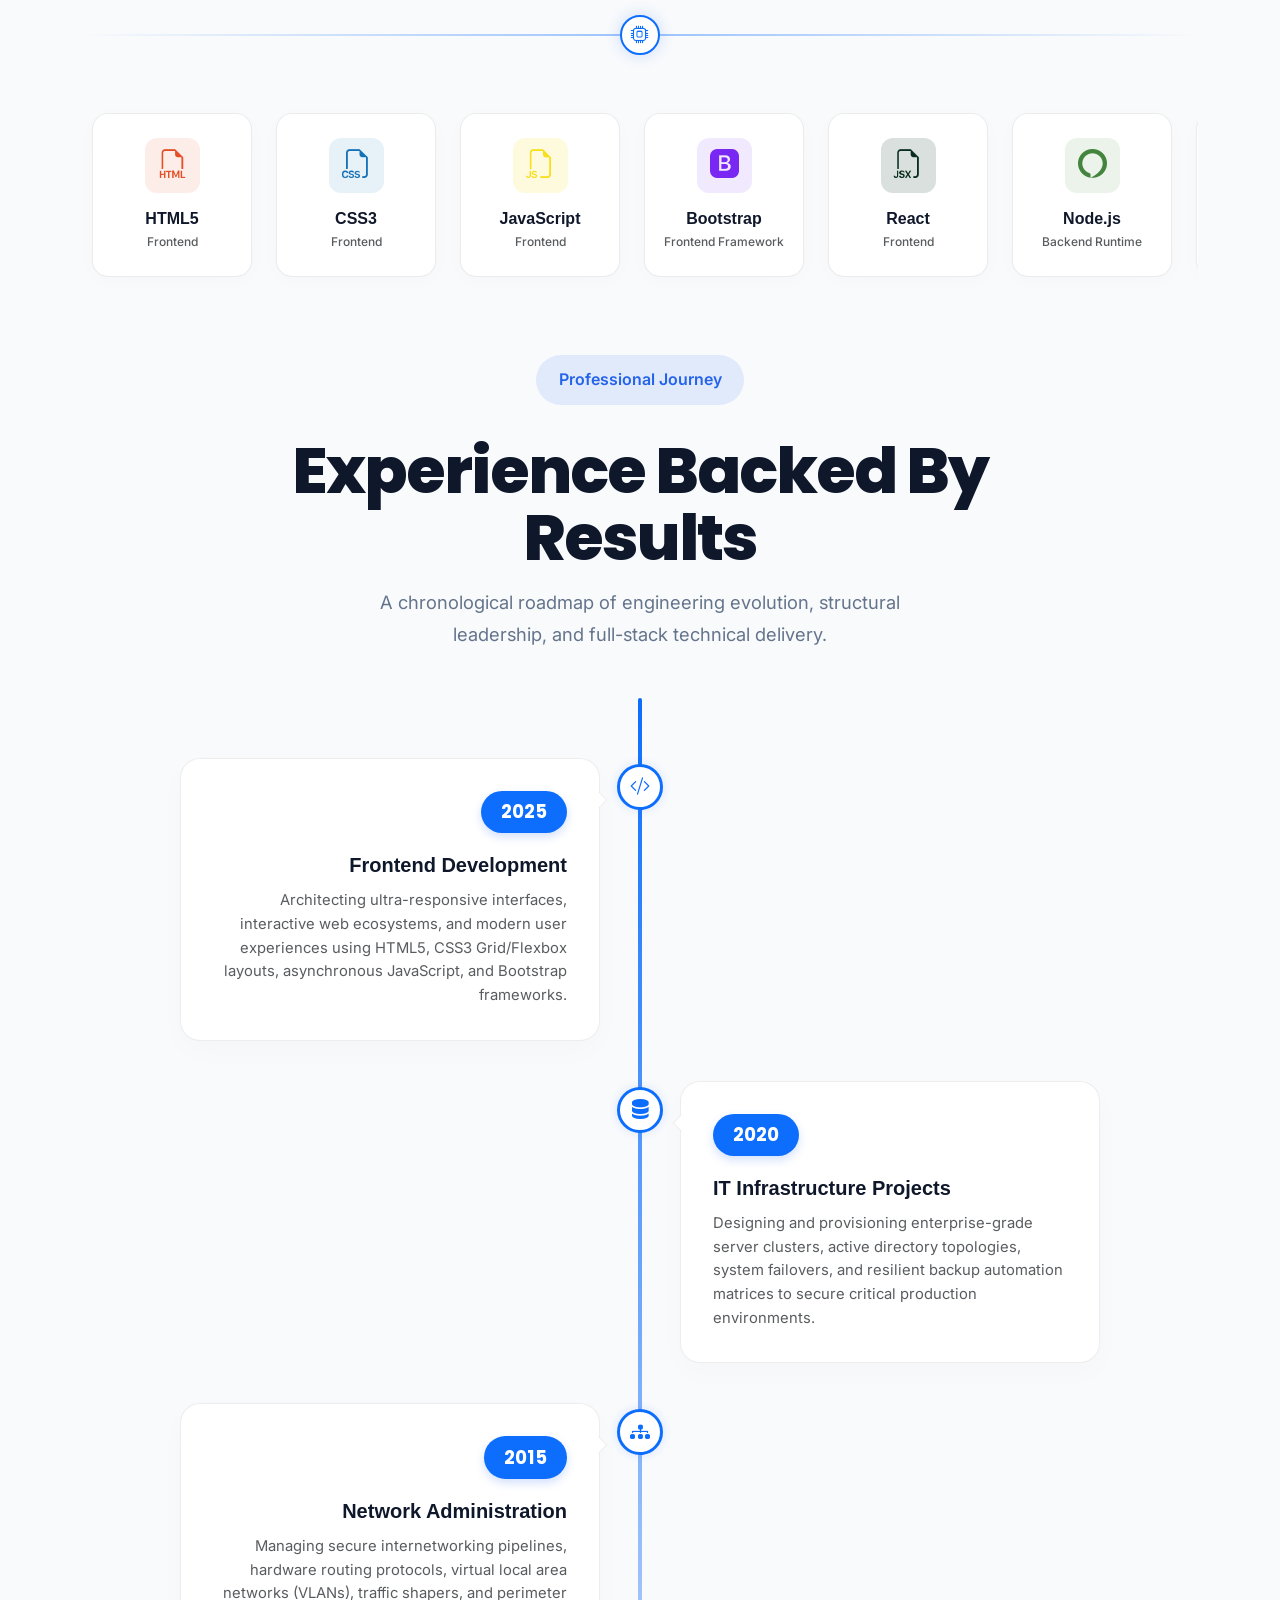
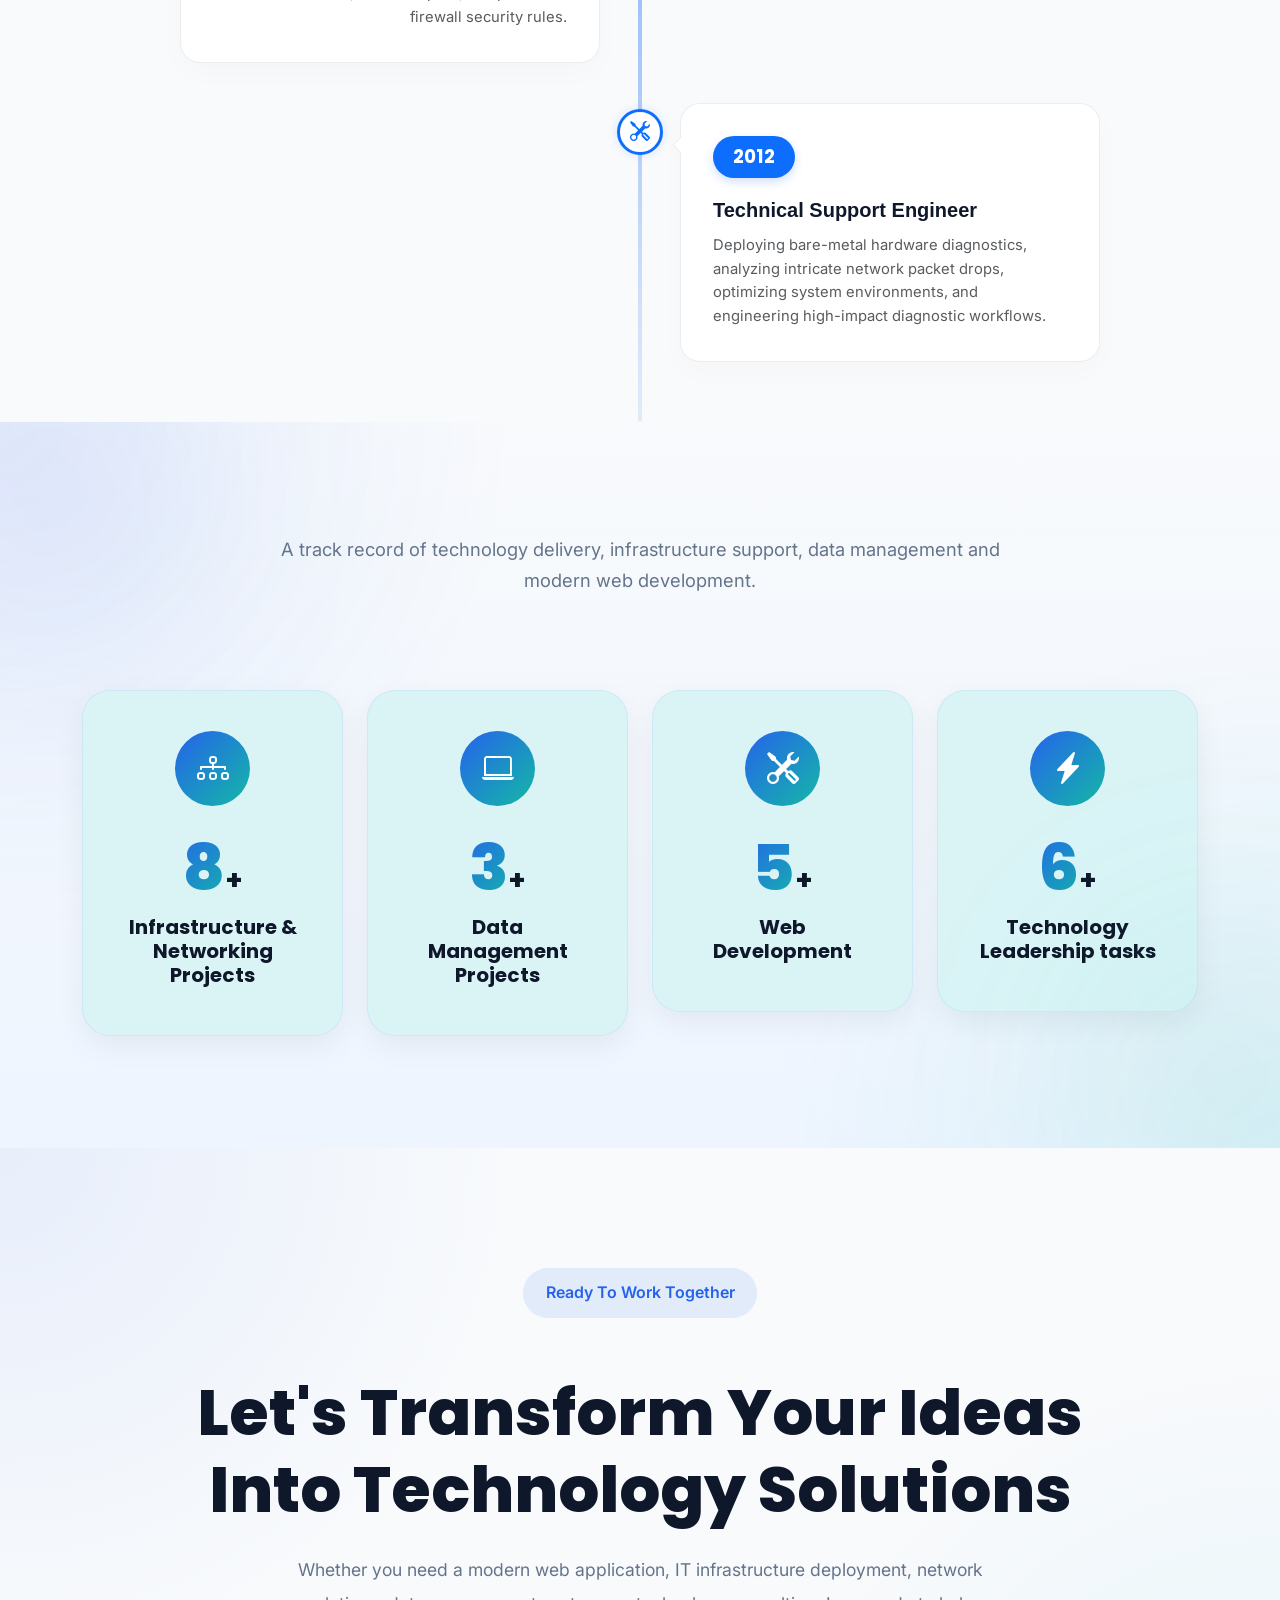
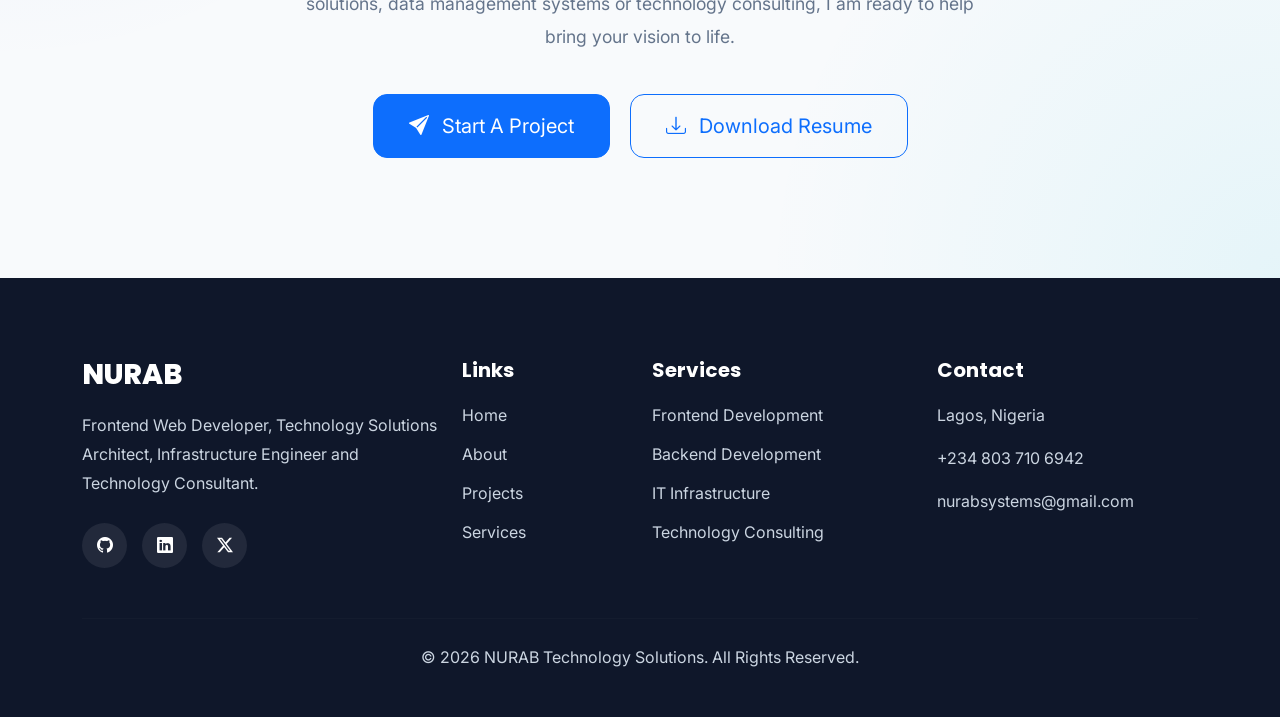
==== commit e24a831f: "added new projects" ====
--- a/about.html
+++ b/about.html
@@ -78,7 +78,7 @@
           </div>
 
           <div class="top-right">
-            <a href="https://github.com/remotedevpro?tab=repositories"><i class="bi bi-github"></i></a>
+            
             <a href="https://www.linkedin.com/in/nurudeen-abdulsalam-6b237b4b/"><i class="bi bi-linkedin"></i></a>
             <a href="resume.html">
               <i class="bi bi-download"></i>
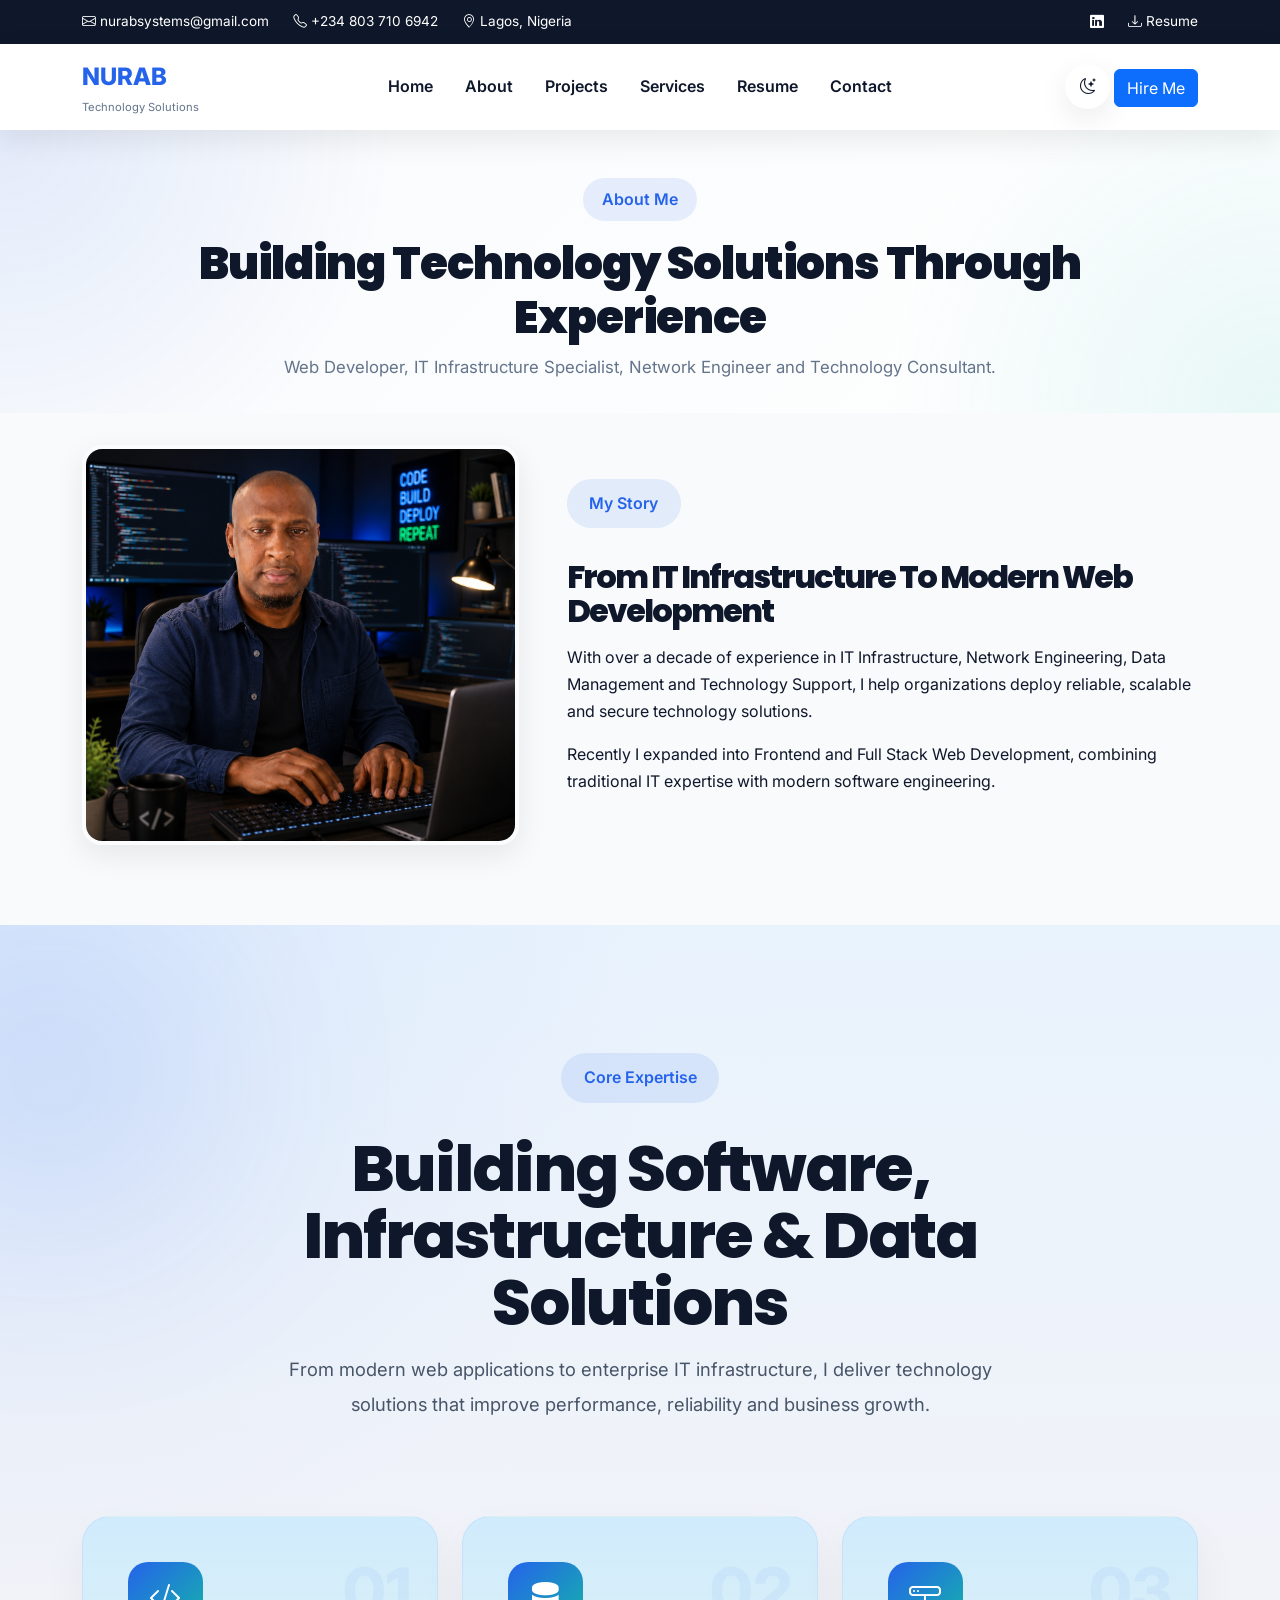
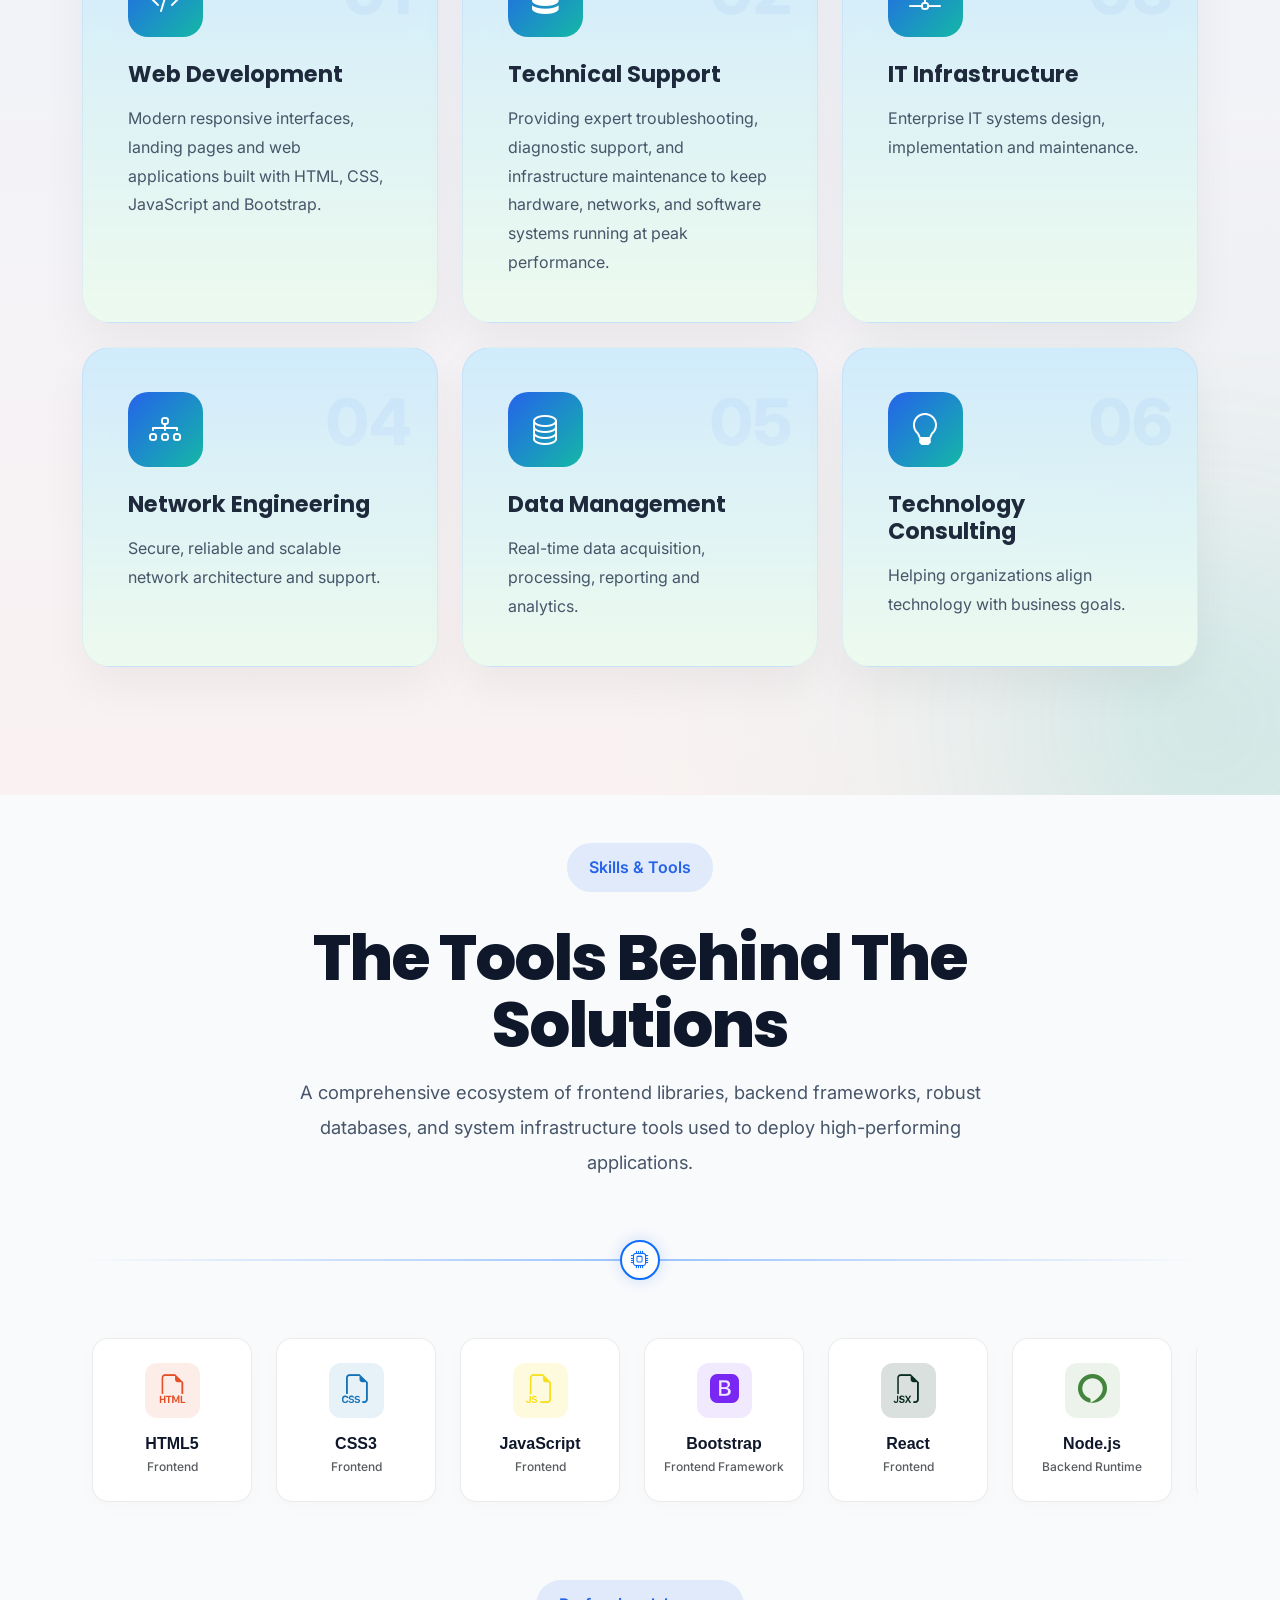
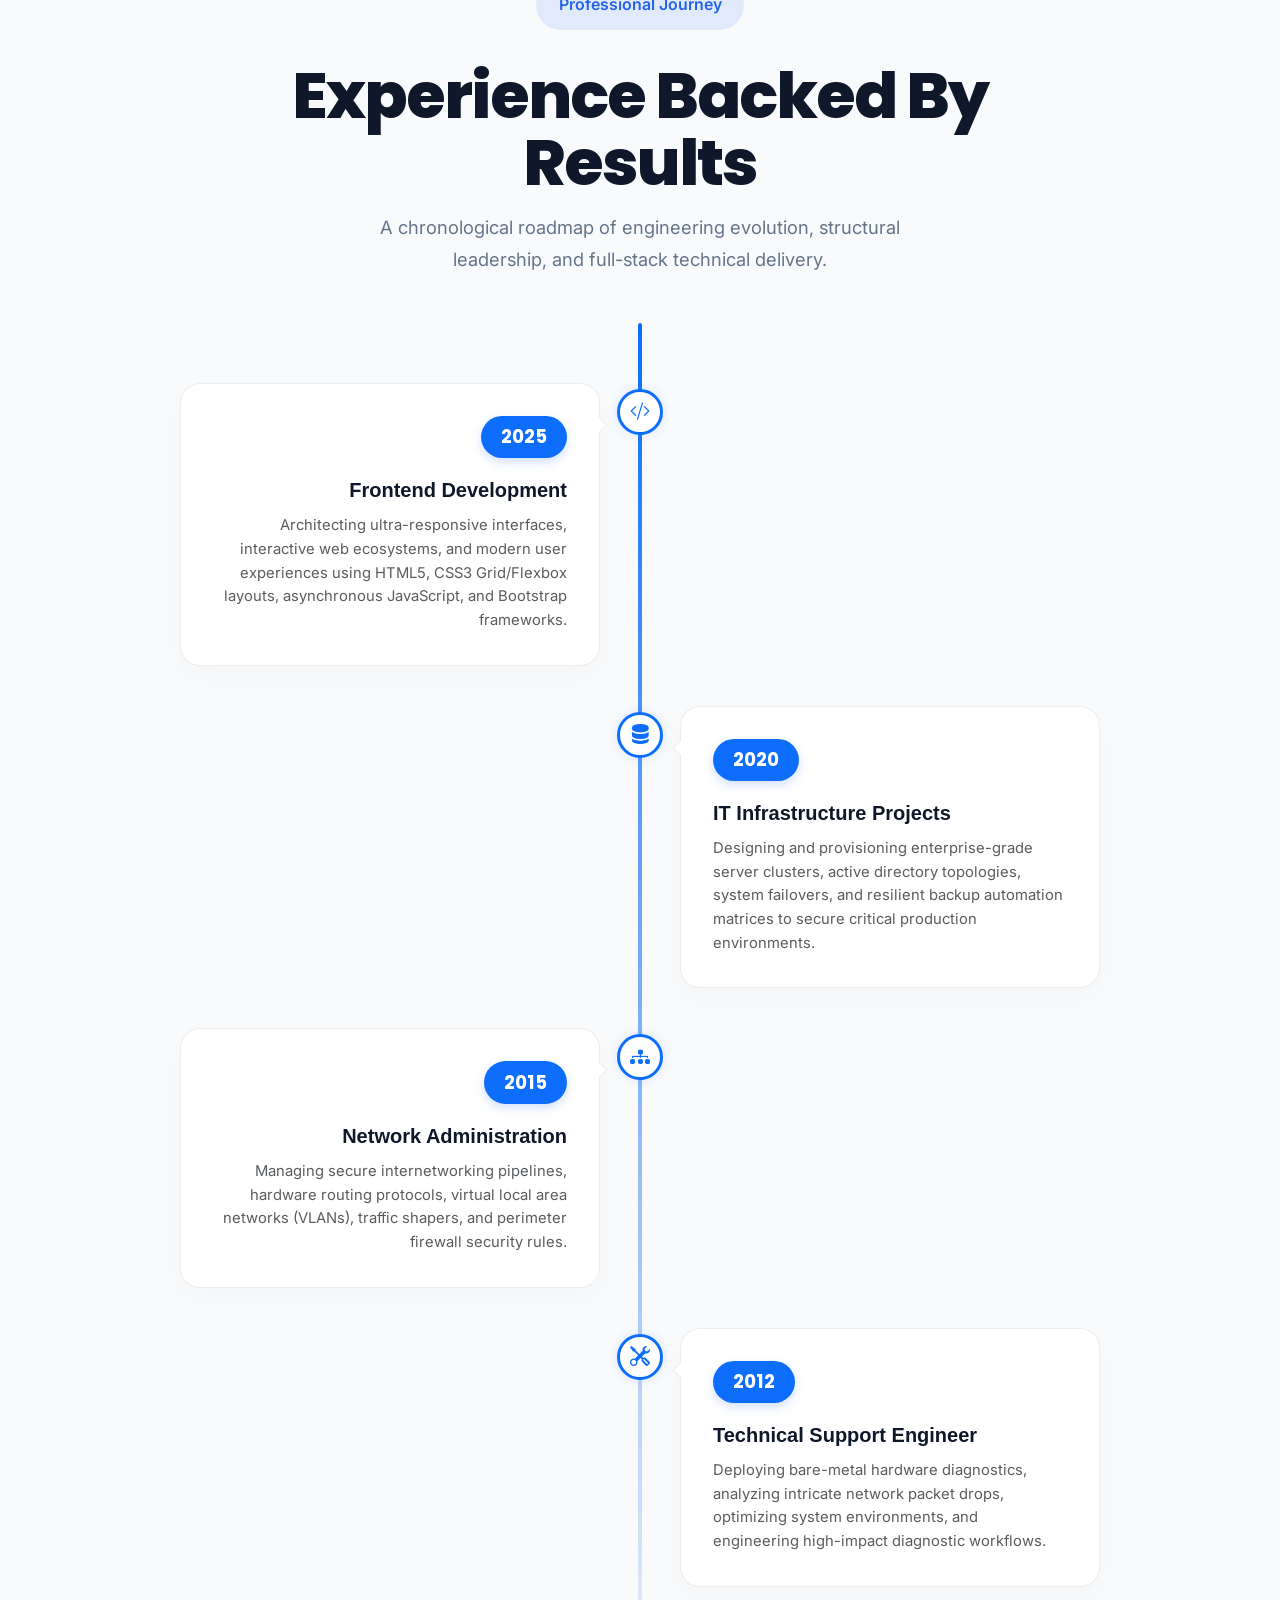
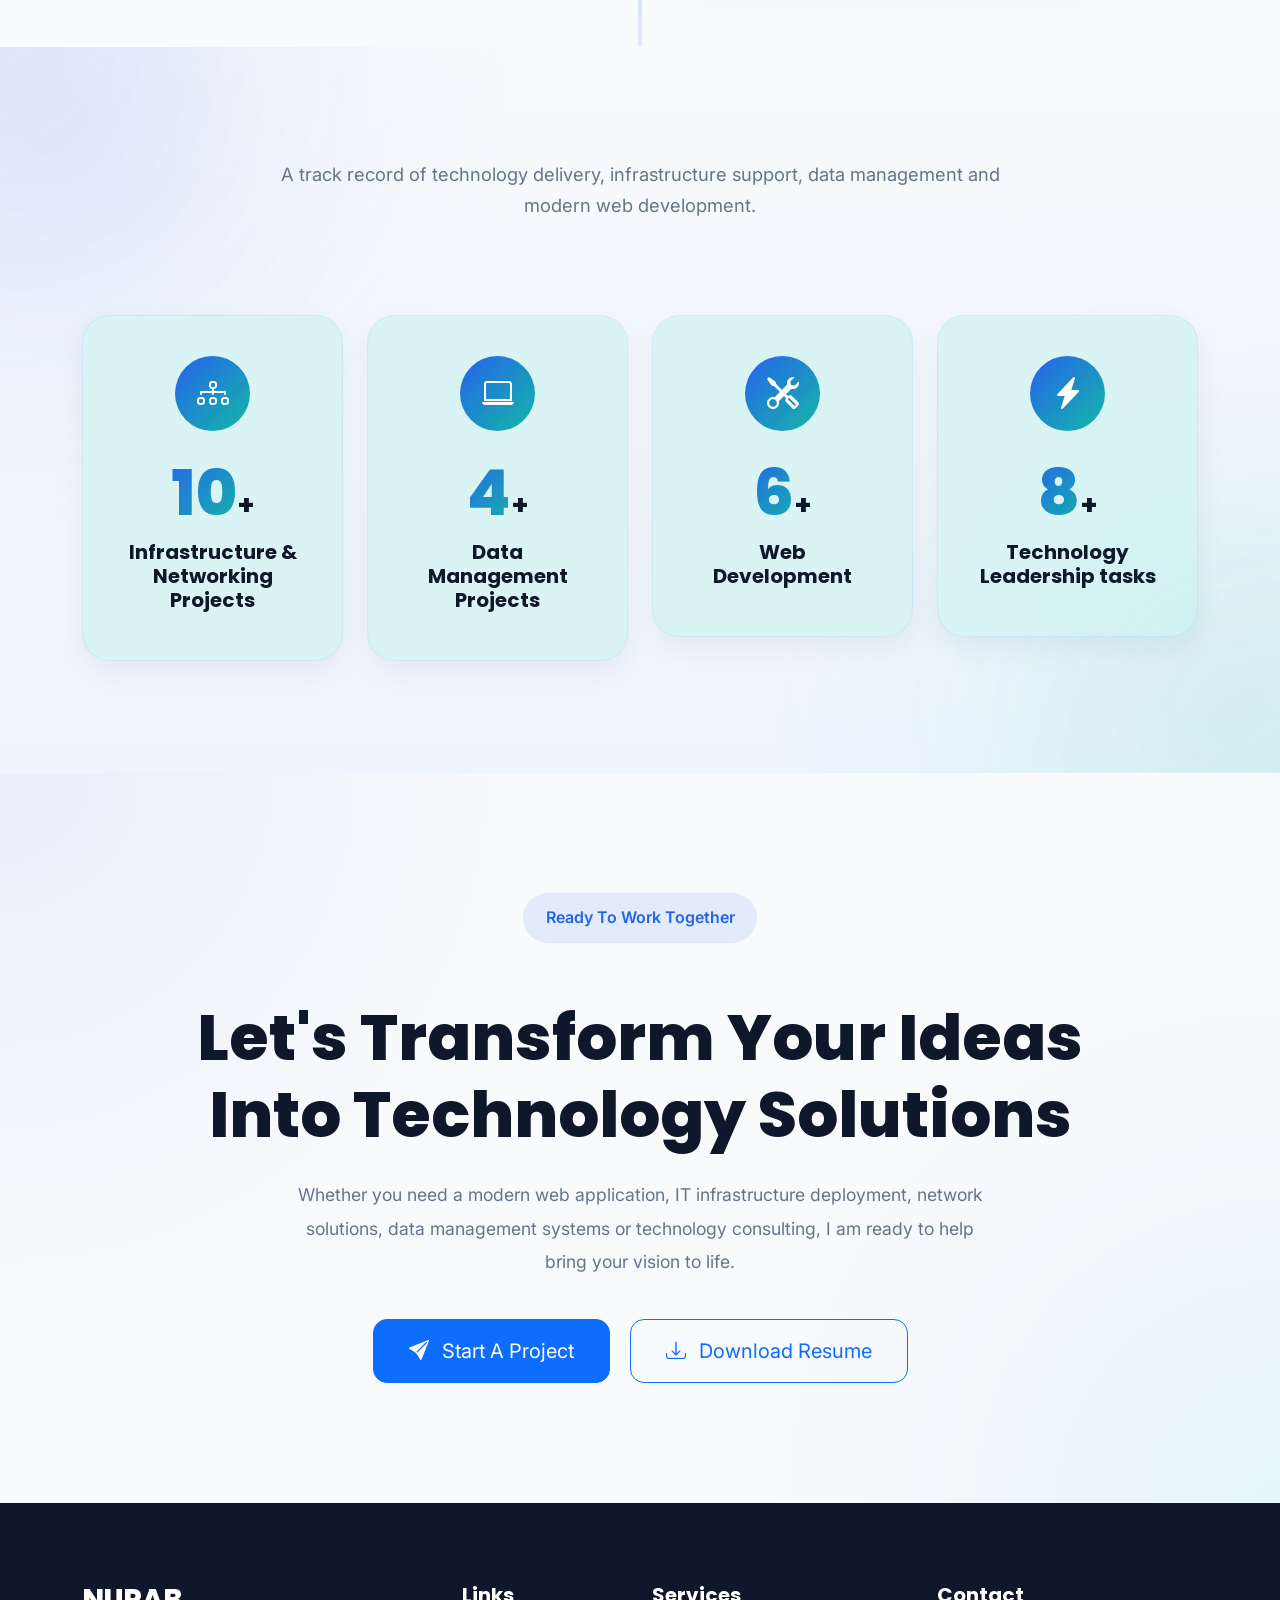
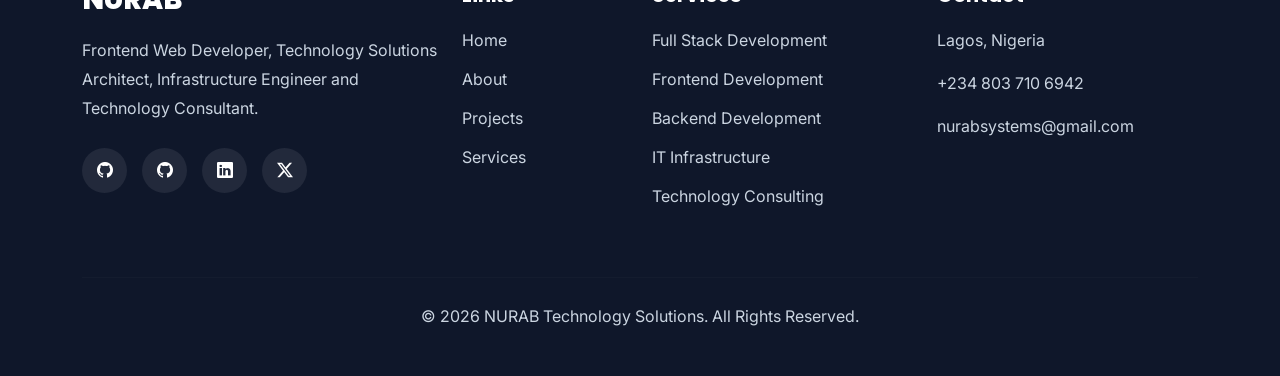
==== commit e533177f: "chore: Update resume" ====
--- a/about.html
+++ b/about.html
@@ -78,8 +78,9 @@
           </div>
 
           <div class="top-right">
-            
-            <a href="https://www.linkedin.com/in/nurudeen-abdulsalam-6b237b4b/"><i class="bi bi-linkedin"></i></a>
+            <a href="https://www.linkedin.com/in/nurudeen-abdulsalam-6b237b4b/"
+              ><i class="bi bi-linkedin"></i
+            ></a>
             <a href="resume.html">
               <i class="bi bi-download"></i>
               Resume
@@ -509,87 +510,112 @@
         </div>
       </section>
 
-
       <!-- =====================================
      CAREER TIMELINE SECTION
 ===================================== -->
-<section class="career-timeline-section py-6" id="career-timeline">
-  <div class="container">
-    <div class="section-header text-center mb-5" data-aos="fade-up">
-      <span class="section-badge">Professional Journey</span>
-      <h2 class="section-title">Experience Backed By Results</h2>
-      <p class="section-subtitle mx-auto" style="max-width: 600px;">
-        A chronological roadmap of engineering evolution, structural leadership, and full-stack technical delivery.
-      </p>
-    </div>
-
-    <!-- Timeline Wrapper -->
-    <div class="timeline-container">
-      <div class="timeline-center-line"></div>
-
-      <!-- Item 1: 2025 (Left Side) -->
-      <div class="timeline-item left-item" data-aos="fade-right" data-aos-delay="100">
-        <div class="timeline-badge">
-          <i class="bi bi-code-slash"></i>
-        </div>
-        <div class="timeline-card">
-          <div class="timeline-date">2025</div>
-          <h4>Frontend Development</h4>
-          <p>
-            Architecting ultra-responsive interfaces, interactive web ecosystems, and modern user experiences using HTML5, CSS3 Grid/Flexbox layouts, asynchronous JavaScript, and Bootstrap frameworks.
-          </p>
-          <span class="timeline-indicator"></span>
-        </div>
-      </div>
-
-      <!-- Item 2: 2020 (Right Side) -->
-      <div class="timeline-item right-item" data-aos="fade-left" data-aos-delay="200">
-        <div class="timeline-badge">
-          <i class="bi bi-server"></i>
-        </div>
-        <div class="timeline-card">
-          <div class="timeline-date">2020</div>
-          <h4>IT Infrastructure Projects</h4>
-          <p>
-            Designing and provisioning enterprise-grade server clusters, active directory topologies, system failovers, and resilient backup automation matrices to secure critical production environments.
-          </p>
-          <span class="timeline-indicator"></span>
-        </div>
-      </div>
-
-      <!-- Item 3: 2015 (Left Side) -->
-      <div class="timeline-item left-item" data-aos="fade-right" data-aos-delay="300">
-        <div class="timeline-badge">
-          <i class="bi bi-diagram-3-fill"></i>
-        </div>
-        <div class="timeline-card">
-          <div class="timeline-date">2015</div>
-          <h4>Network Administration</h4>
-          <p>
-            Managing secure internetworking pipelines, hardware routing protocols, virtual local area networks (VLANs), traffic shapers, and perimeter firewall security rules.
-          </p>
-          <span class="timeline-indicator"></span>
-        </div>
-      </div>
-
-      <!-- Item 4: 2012 (Right Side) -->
-      <div class="timeline-item right-item" data-aos="fade-left" data-aos-delay="400">
-        <div class="timeline-badge">
-          <i class="bi bi-tools"></i>
-        </div>
-        <div class="timeline-card">
-          <div class="timeline-date">2012</div>
-          <h4>Technical Support Engineer</h4>
-          <p>
-            Deploying bare-metal hardware diagnostics, analyzing intricate network packet drops, optimizing system environments, and engineering high-impact diagnostic workflows.
-          </p>
-          <span class="timeline-indicator"></span>
-        </div>
-      </div>
-
-    </div>
-  </div>
-</section>
+      <section class="career-timeline-section py-6" id="career-timeline">
+        <div class="container">
+          <div class="section-header text-center mb-5" data-aos="fade-up">
+            <span class="section-badge">Professional Journey</span>
+            <h2 class="section-title">Experience Backed By Results</h2>
+            <p class="section-subtitle mx-auto" style="max-width: 600px">
+              A chronological roadmap of engineering evolution, structural
+              leadership, and full-stack technical delivery.
+            </p>
+          </div>
+
+          <!-- Timeline Wrapper -->
+          <div class="timeline-container">
+            <div class="timeline-center-line"></div>
+
+            <!-- Item 1: 2025 (Left Side) -->
+            <div
+              class="timeline-item left-item"
+              data-aos="fade-right"
+              data-aos-delay="100"
+            >
+              <div class="timeline-badge">
+                <i class="bi bi-code-slash"></i>
+              </div>
+              <div class="timeline-card">
+                <div class="timeline-date">2025</div>
+                <h4>Frontend Development</h4>
+                <p>
+                  Architecting ultra-responsive interfaces, interactive web
+                  ecosystems, and modern user experiences using HTML5, CSS3
+                  Grid/Flexbox layouts, asynchronous JavaScript, and Bootstrap
+                  frameworks.
+                </p>
+                <span class="timeline-indicator"></span>
+              </div>
+            </div>
+
+            <!-- Item 2: 2020 (Right Side) -->
+            <div
+              class="timeline-item right-item"
+              data-aos="fade-left"
+              data-aos-delay="200"
+            >
+              <div class="timeline-badge">
+                <i class="bi bi-server"></i>
+              </div>
+              <div class="timeline-card">
+                <div class="timeline-date">2020</div>
+                <h4>IT Infrastructure Projects</h4>
+                <p>
+                  Designing and provisioning enterprise-grade server clusters,
+                  active directory topologies, system failovers, and resilient
+                  backup automation matrices to secure critical production
+                  environments.
+                </p>
+                <span class="timeline-indicator"></span>
+              </div>
+            </div>
+
+            <!-- Item 3: 2015 (Left Side) -->
+            <div
+              class="timeline-item left-item"
+              data-aos="fade-right"
+              data-aos-delay="300"
+            >
+              <div class="timeline-badge">
+                <i class="bi bi-diagram-3-fill"></i>
+              </div>
+              <div class="timeline-card">
+                <div class="timeline-date">2015</div>
+                <h4>Network Administration</h4>
+                <p>
+                  Managing secure internetworking pipelines, hardware routing
+                  protocols, virtual local area networks (VLANs), traffic
+                  shapers, and perimeter firewall security rules.
+                </p>
+                <span class="timeline-indicator"></span>
+              </div>
+            </div>
+
+            <!-- Item 4: 2012 (Right Side) -->
+            <div
+              class="timeline-item right-item"
+              data-aos="fade-left"
+              data-aos-delay="400"
+            >
+              <div class="timeline-badge">
+                <i class="bi bi-tools"></i>
+              </div>
+              <div class="timeline-card">
+                <div class="timeline-date">2012</div>
+                <h4>Technical Support Engineer</h4>
+                <p>
+                  Deploying bare-metal hardware diagnostics, analyzing intricate
+                  network packet drops, optimizing system environments, and
+                  engineering high-impact diagnostic workflows.
+                </p>
+                <span class="timeline-indicator"></span>
+              </div>
+            </div>
+          </div>
+        </div>
+      </section>
       <!-- =====================================
      PROFESSIONAL PROJECTS
 ===================================== -->
@@ -722,22 +748,23 @@
             </p>
 
             <div class="footer-social">
-
-                    <a href="https://github.com/remotedevpro?tab=repositories">
-                        <i class="bi bi-github"></i>
-                    </a>
-
-                    <a href="https://www.linkedin.com/in/nurudeen-abdulsalam-6b237b4b/">
-                        <i class="bi bi-linkedin"></i>
-                    </a>
-
-                    <a href="https://x.com/Nurudeen900">
-                        <i class="bi bi-twitter-x"></i>
-                    </a>
-
-                </div>
-
-
+               <a href="https://github.com/nurabsystems?tab=repositories">
+                <i class="bi bi-github"></i>
+              </a>
+
+              <a href="https://github.com/remotedevpro?tab=repositories">
+                <i class="bi bi-github"></i>
+              </a>
+              <a
+                href="https://www.linkedin.com/in/nurudeen-abdulsalam-6b237b4b/"
+              >
+                <i class="bi bi-linkedin"></i>
+              </a>
+
+              <a href="https://x.com/Nurudeen900">
+                <i class="bi bi-twitter-x"></i>
+              </a>
+            </div>
           </div>
 
           <!-- Quick Links -->
@@ -762,6 +789,8 @@
             <h5>Services</h5>
 
             <ul>
+              <li>Full Stack Development</li>
+
               <li>Frontend Development</li>
 
               <li>Backend Development</li>
--- a/assets/css/style.css
+++ b/assets/css/style.css
@@ -288,6 +288,7 @@
   font-weight: 900;
   background: linear-gradient(90deg, #2563eb, #14b8a6);
   -webkit-background-clip: text;
+  background-clip: text;
   -webkit-text-fill-color: transparent;
 }
 
@@ -432,7 +433,7 @@
 =================================== */
 
 .stats-section {
-  padding: 6rem 0;
+ /* padding: 6rem 0;*/
   background: var(--surface);
   position: relative;
 }
@@ -669,6 +670,9 @@
     linear-gradient(#fff 0 0) content-box,
     linear-gradient(#fff 0 0);
   -webkit-mask-composite: xor;
+  mask:
+    linear-gradient(#fff 0 0) content-box,
+    linear-gradient(#fff 0 0);
   mask-composite: exclude;
   opacity: 0;
   transition: opacity 0.4s ease;
@@ -733,7 +737,7 @@
    ========================================================================== */
 
 .projects-section {
-  padding: 120px 0;
+  padding: 60px 0;
   /* Light mode baseline layout background */
   background: linear-gradient(180deg, #ffffff, #f8fbff);
   position: relative;
@@ -1441,6 +1445,7 @@
   font-weight: 800;
   background: linear-gradient(135deg, var(--primary), var(--accent));
   -webkit-background-clip: text;
+  background-clip: text;
   -webkit-text-fill-color: transparent;
   animation: pulseGlow 3s ease-in-out infinite;
 }
--- a/assets/css/about.css
+++ b/assets/css/about.css
@@ -362,6 +362,61 @@
   transform: rotate(-45deg);
 }
 
+
+/* ==========================================================================
+   ABOUT PAGE HERO OPTIMIZATION (Tightened & Pushed Up)
+   ========================================================================== */
+
+/* 1. Push the hero up by reducing min-height and adjusting padding */
+.page-hero {
+  min-height: auto; /* Removes the forced 40vh/60vh height */
+  padding: 3rem 0 2rem; /* Significantly reduces top padding */
+  margin-bottom: 0; 
+}
+
+/* 2. Scale down the massive main title just a bit more */
+.page-title {
+  font-size: clamp(2rem, 3.5vw, 3rem); /* Slightly smaller than the last step */
+  letter-spacing: -1px;
+  margin-top: 0.5rem;
+  margin-bottom: 0.5rem;
+}
+
+/* 3. Tighten the subtitle and badge spacing */
+.page-subtitle {
+  font-size: 1.05rem;
+  margin-top: 0.5rem;
+  margin-bottom: 0;
+}
+
+.page-hero .section-badge {
+  margin-bottom: 0;
+  padding: 0.5rem 1.2rem; /* Slightly smaller badge */
+}
+
+/* 4. Push the "My Story" section UP to create a tighter transition */
+.about-story {
+  padding-top: 2rem !important; /* Overrides the Bootstrap py-5 */
+  padding-bottom: 5rem !important;
+}
+
+/* 5. Tighten the "My Story" heading and image size */
+.about-story .section-title {
+  font-size: clamp(1.8rem, 2.5vw, 2.2rem); 
+  margin-bottom: 1rem;
+}
+
+.about-story .hero-image {
+  max-width: 100%;
+  max-height: 400px; /* Caps the image height even more */
+  object-fit: cover;
+  border-radius: 20px; /* Softens the image corners */
+}
+
+
+
+
+
 /* ==========================================================================
    RESPONSIVE LAYOUT CONSTRAINTS (Mobile Breakdown)
    ========================================================================== */
